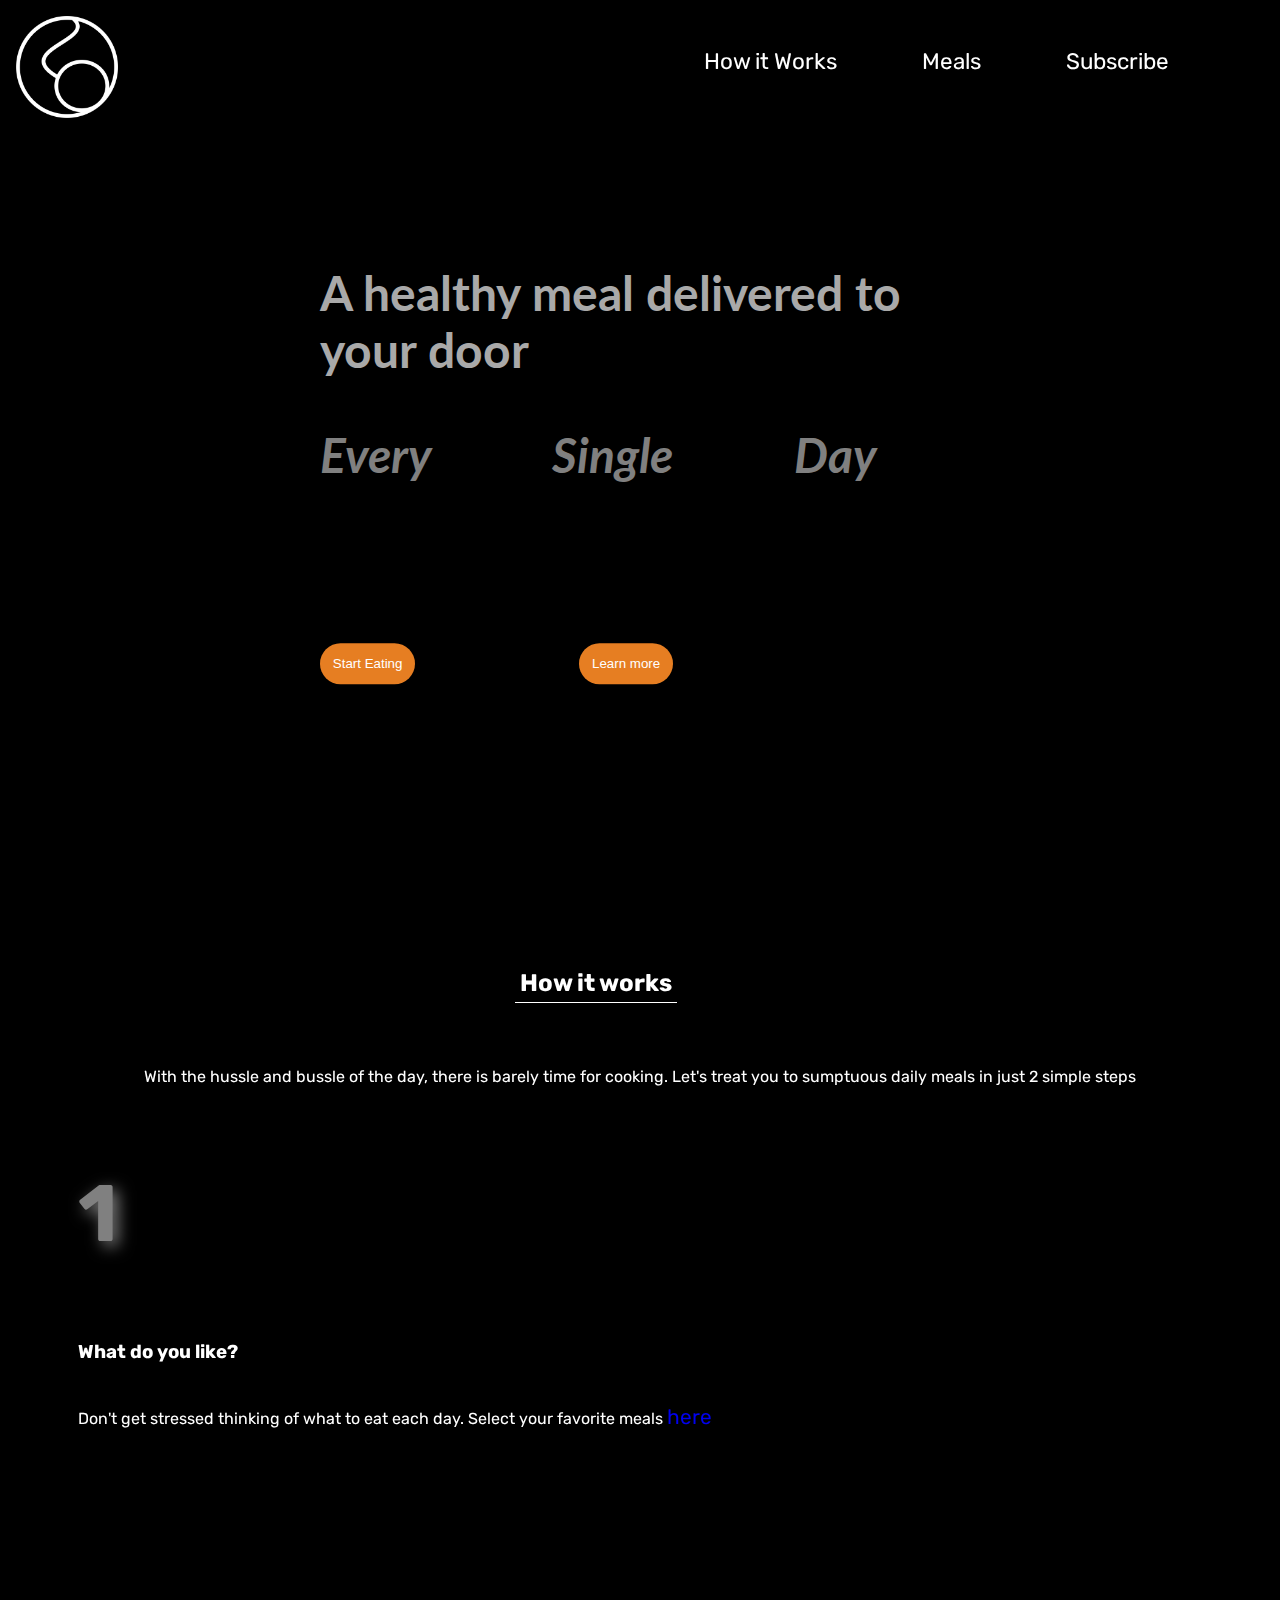
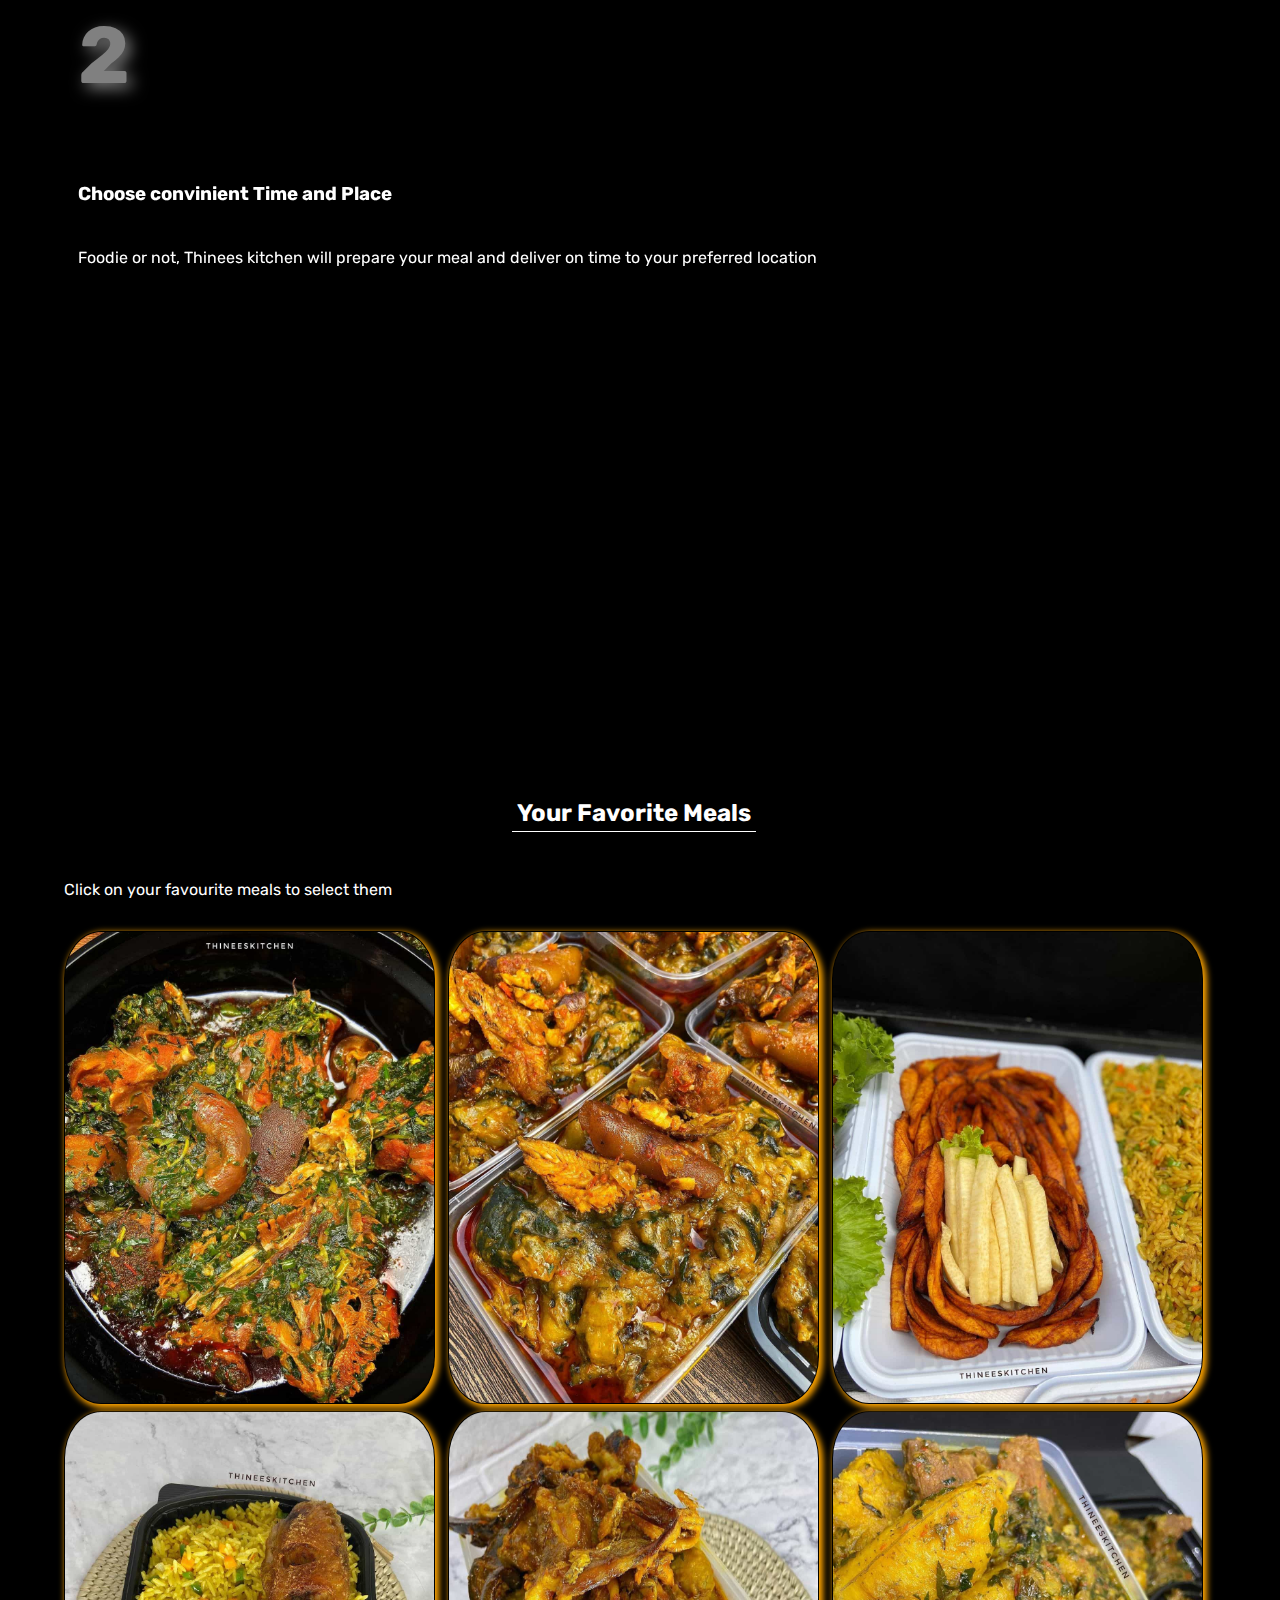
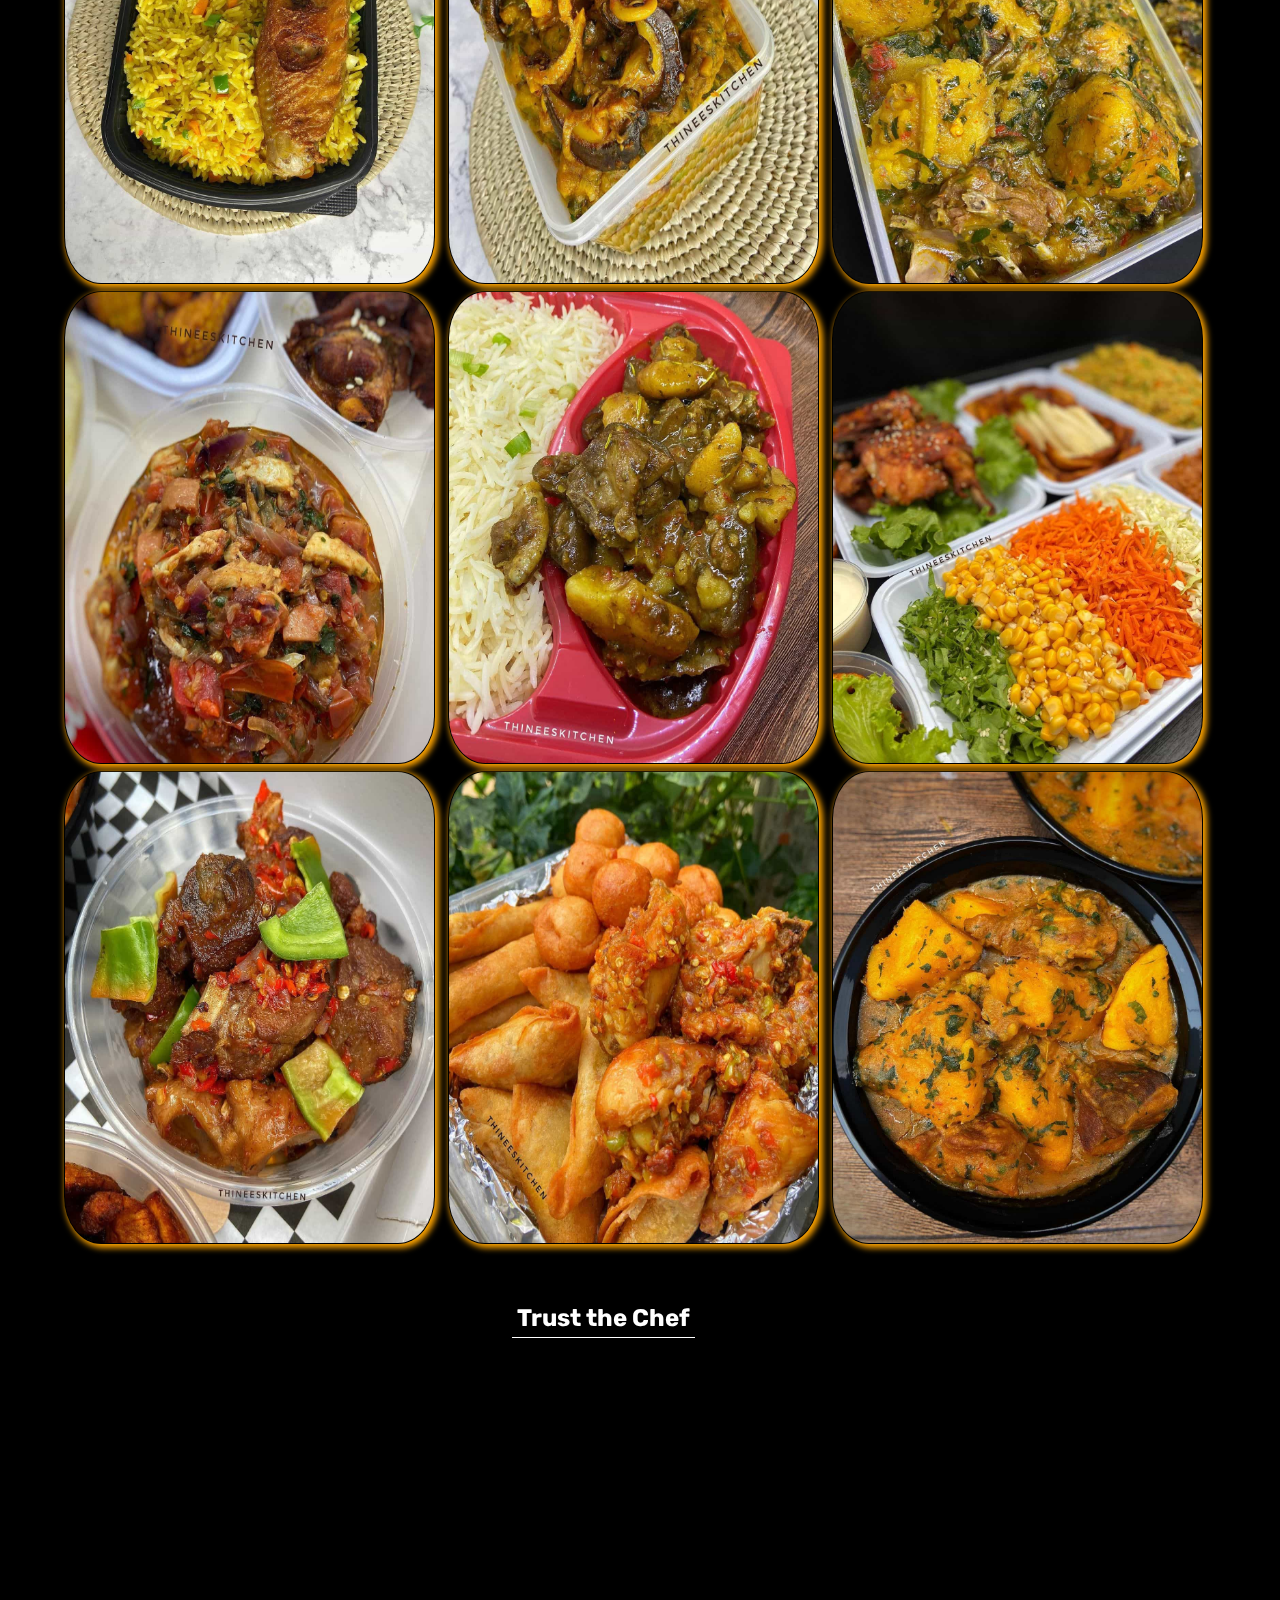
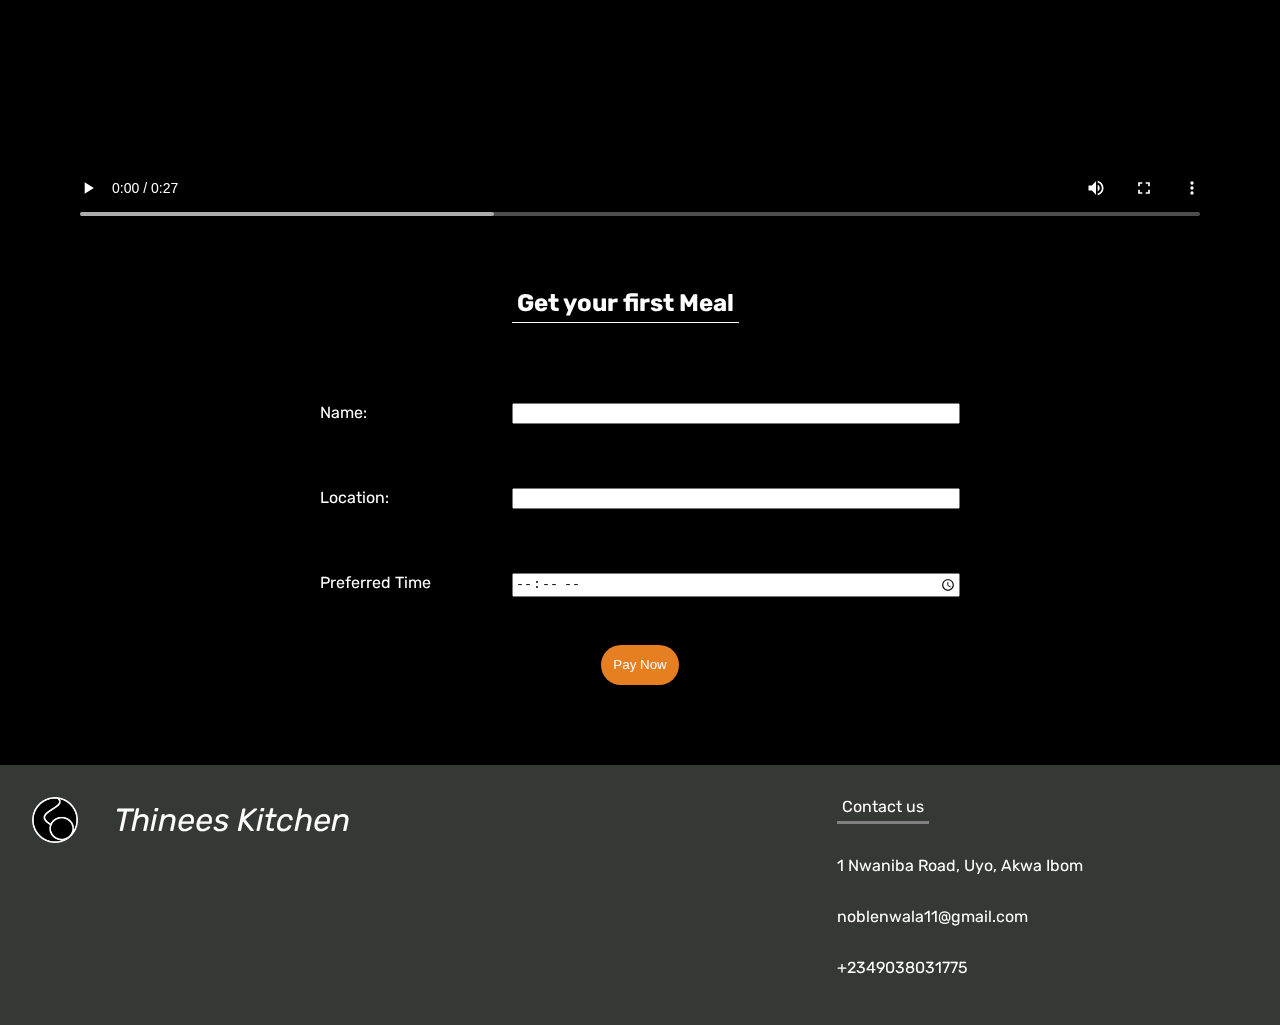
==== index.html @ b3b65060 "laptop version completed" ====
<!DOCTYPE html>
<html lang="en">
<head>
    <meta charset="UTF-8">
    <meta http-equiv="X-UA-Compatible" content="IE=edge">
    <meta name="viewport" content="width=device-width, initial-scale=1.0">
    <link rel="stylesheet" href="https://cdnjs.cloudflare.com/ajax/libs/normalize/8.0.1/normalize.min.css">
    <link rel="stylesheet" href="style.css">
    <link rel="preconnect" href="https://fonts.googleapis.com">
    <link rel="preconnect" href="https://fonts.gstatic.com" crossorigin>
    <link href="https://fonts.googleapis.com/css2?family=Lato:ital,wght@0,300;0,400;0,700;1,300;1,400&family=Rubik:ital,wght@0,300;0,400;0,500;1,300&display=swap" rel="stylesheet">
    <link rel="icon" href="./media/images/logo.png">
    <title>Thinees</title>
</head>
<body>
    <header>
        <div id="welcome-video-container">
            <video id="welcome-video" src="./media/videos/food-no audio-compressed4.mp4"  muted autoplay loop></video>
            <div id="overlay"></div>
        </div>

        <img id="header-logo" src="./media/images/logo.png" alt="The company logo">

        <nav>
            <a class="scroll" href="#how-it-works">How it Works </a>
            <a class="scroll" href="#meals">Meals </a>
            <a class="scroll" href="#order">Subscribe </a>
        </nav> 
        
        <div id="header-content">
            <p>A healthy meal delivered to your door</p>
            <p>Every &nbsp; &nbsp; &nbsp; &nbsp; &nbsp; Single &nbsp; &nbsp; &nbsp; &nbsp; &nbsp; Day</p>
            <div id="header-content-buttons">
                <a class="scroll" href="#meals"><button>Start Eating</button></a>
                <a class="scroll" href="#how-it-works"><button>Learn more</button></a>
            </div>
        </div>

    </header>

    <section id="how-it-works">
        <h2>How it works</h2>

        <p id="how-it-works_description">With the hussle and bussle of the day, there is barely time for cooking.
            Let's treat you to sumptuous daily meals in just 2 simple steps
        </p>

        <div class="steps-container">
            <div>
                <p class="steps">1</p>
                <h3>What do you like?</h3>
                <p>Don't get stressed thinking of what to eat each day.
                    Select your favorite meals <span><a class="scroll" href="#meals">here</a></span>
                </p>
            </div>
            <picture>
                <source media="(max-width: 480px)" srcset="./media/images/iphone.png">
                <source media="(max-width: 768px)" srcset="./media/images/tablet.png">
                <img src="./media/images/laptop 1.png" alt="subscription on a laptop or mobile phone">
            </picture>
        </div>
       
        <div class="steps-container">
            <div>
                <p class="steps">2</p>
                <h3>Choose convinient Time and Place</h3>
                <p>Foodie or not, Thinees kitchen will prepare your meal and deliver on time to your preferred location</p>
            </div>
            <picture>
                <source media="(max-width: 480px)" srcset="./media/images/iphone.png">
                <source media="(max-width: 768px)" srcset="./media/images/tablet.png">
                <img src="./media/images/laptop 2.png" alt="subscription on a laptop or mobile phone">
            </picture>
        </div>           
    </section>

    <section id="meals">
        <h2>Your Favorite Meals</h2>
        <p>Click on your favourite meals to select them</p>
        <div id="gallery">
            <div class="flip-box">
                <div class="meal-card">
                    <div class ="front-side">
                        <div>
                            <img src="./media/images/afang soup-min.jpg"  alt="afang soup">
                        </div>
                    </div>
                    <div class ="back-side">
                        <div class="back-side-complete">
                            <img src="./media/images/afang soup-min.jpg"  alt="afang soup">
                            <div class="back-side-details">
                                <p>Afang Soup</p>
                                <p>&#8358; 15000</p>
                                <button>Select</button>
                            </div> 
                        </div> 
                    </div>
                </div>
            </div>
            
            <div class="flip-box">
                <div class="meal-card">
                    <div class = "front-side">
                        <div>
                            <img src="./media/images/ekpang-min.jpg" alt="ekpang">
                        </div>  
                    </div>
                    <div class = "back-side">
                        <div class="back-side-complete">
                            <img src="./media/images/ekpang-min.jpg" alt="ekpang">
                            <div class="back-side-details">
                                <p>Ekpang kwukwo</p>
                                <p>&#8358; 15000</p>
                                <button>Select</button>
                            </div>
                        </div> 
                    </div>
                </div>
            </div>
            
            <div class="flip-box">
                <div class="meal-card">
                    <div class = "front-side">
                        <div>
                            <img src="./media/images/fried plantain-min.jpg" alt="fried plantain">
                        </div>
                    </div>
                    <div class = "back-side">
                        <div class="back-side-complete">
                            <img src="./media/images/fried plantain-min.jpg" alt="fried plantain">
                            <div class="back-side-details">
                                <p>Fried Plantain</p>
                                <p>&#8358; 8000</p>
                                <button>Select</button>
                            </div>
                        </div>      
                    </div>
                </div>
            </div>

            <div class="flip-box">
                <div class="meal-card">
                    <div class = "front-side">
                        <div>
                            <img src="./media/images/fried rice and chicken-min.jpg" alt="fried rice and chicken">
                        </div>
                    </div>
                    <div class = "back-side">
                        <div class="back-side-complete">
                            <img src="./media/images/fried rice and chicken-min.jpg" alt="fried rice and chicken">
                            <div class="back-side-details">
                                <p>Fried Rice</p>
                                <p>&#8358; 20000</p>
                                <button>Select</button>
                            </div>
                        </div>      
                    </div>
                </div>
            </div>

            <div class="flip-box">
                <div class="meal-card">
                    <div class = "front-side">
                        <div>
                            <img src="./media/images/king ekpang-min.jpg" alt="ekpang kwukwo">
                        </div>
                    </div>
                    <div class = "back-side">
                        <div class="back-side-complete">
                            <img src="./media/images/king ekpang-min.jpg" alt="ekpang kwukwo">
                            <div class="back-side-details">
                                <p>Ekpang</p>
                                <p>&#8358; 15000</p>
                                <button>Select</button>
                            </div>
                        </div>      
                    </div>
                </div>
            </div>
            
            <div class="flip-box">
                <div class="meal-card">
                    <div class = "front-side">
                        <div>
                            <img src="./media/images/plantain porridge-min.jpg" alt="plantain porridge">
                        </div>
                    </div>
                    <div class = "back-side">
                        <div class="back-side-complete">
                            <img src="./media/images/plantain porridge-min.jpg" alt="plantain porridge">
                            <div class="back-side-details">
                                <p>Plantain Porridge</p>
                                <p>&#8358; 5000</p>
                                <button>Select</button>
                            </div>
                        </div>      
                    </div>
                </div>
            </div>

            <div class="flip-box">
                <div class="meal-card">
                    <div class = "front-side">
                        <div>
                            <img src="./media/images/protein soup-min.jpg" alt="protein soup">
                        </div>
                    </div>
                    <div class = "back-side">
                        <div class="back-side-complete">
                            <img src="./media/images/protein soup-min.jpg" alt="protein soup">
                            <div class="back-side-details">
                                <p>Protein Soup</p>
                                <p>&#8358; 25000</p>
                                <button>Select</button>
                            </div>
                        </div>      
                    </div>
                </div>
            </div>

            <div class="flip-box">
                <div class="meal-card">
                    <div class = "front-side">
                        <div>
                            <img src="./media/images/rice and meat sauce-min.jpg" alt="rice">
                        </div>
                    </div>
                    <div class = "back-side">
                        <div class="back-side-complete">
                            <img src="./media/images/rice and meat sauce-min.jpg" alt="rice">
                            <div class="back-side-details">
                                <p>Rice and Meat Sauce</p>
                                <p>&#8358; 20000</p>
                                <button>Select</button>
                            </div>
                        </div>      
                    </div>
                </div>
            </div>

            <div class="flip-box">
                <div class="meal-card">
                    <div class = "front-side">
                        <div>
                            <img src="./media/images/salad-min.jpg" alt="salad">
                        </div>
                    </div>
                    <div class = "back-side">
                        <div class="back-side-complete">
                            <img src="./media/images/salad-min.jpg" alt="salad">
                            <div class="back-side-details">
                                <p>Salad</p>
                                <p>&#8358; 5000</p>
                                <button>Select</button>
                            </div>
                        </div>      
                    </div>
                </div>
            </div>

            <div class="flip-box">
                <div class="meal-card">
                    <div class = "front-side">
                        <div>
                            <img src="./media/images/sauced meat-min.jpg" alt="sauced meat">
                        </div>
                    </div>
                    <div class = "back-side">
                        <div class="back-side-complete">
                            <img src="./media/images/sauced meat-min.jpg" alt="sauced meat">
                            <div class="back-side-details">
                                <p>Sauced Meat</p>
                                <p>&#8358; 15000</p>
                                <button>Select</button>
                            </div>
                        </div>      
                    </div>
                </div>
            </div>

            <div class="flip-box">
                <div class="meal-card">
                    <div class = "front-side">
                        <div>
                            <img src="./media/images/small chops-min.jpg" alt="small chops">
                        </div>
                    </div>
                    <div class = "back-side">
                        <div class="back-side-complete">
                            <img src="./media/images/small chops-min.jpg" alt="small chops">
                            <div class="back-side-details">
                                <p>Small chops</p>
                                <p>&#8358; 5000</p>
                                <button>Select</button>
                            </div>
                        </div>      
                    </div>
                </div>
            </div>

            <div class="flip-box">
                <div class="meal-card">
                    <div class = "front-side">
                        <div>
                            <img src="./media/images/yam poridge-min.jpg" alt="yam porridge">
                        </div>
                    </div>
                    <div class = "back-side">
                        <div class="back-side-complete">
                            <img src="./media/images/yam poridge-min.jpg" alt="yam porridge">
                            <div class="back-side-details">
                                <p>Yam Porridge</p>
                                <p>&#8358; 12000</p>
                                <button>Select</button>
                            </div>
                        </div>      
                    </div>
                </div>
            </div>
        </div>
    </section>

    <section id="trust-the-chef">
        <h2>Trust the Chef</h2>
        <video height="450"  controls  src="./media/videos/her video- cut- compressed2.mp4"></video>
    </section>

    <section id="order">
        <h2>Get your first Meal</h2>
        <form action="">
            <div class="form-element">
                <label for="name">Name:</label>
                <input type="text" name="name" required>
            </div>
            <div class="form-element">
                <label for="location">Location:</label>
                <input type="text" name="location" required>
            </div>
            <div class="form-element">
                <label for="time">Preferred Time</label>
                <input type="time">
            </div>
            <button>Pay <span></span> Now</button>
        </form>
    </section>

    <footer>
        <div id="footer-logo">
            <div>
                <img src="./media/images/logo.png" alt="company logo">
                <span>Thinees Kitchen</span>
            </div>
            <a href="https://www.facebook.com/noble.emeka" target="_blank"><ion-icon name="logo-facebook"></ion-icon></a>
            <a href="https://wa.me/qr/MROCUOUSALCZF1" target="_blank"><ion-icon name="logo-whatsapp" target="_blank"></ion-icon></a>
            <a href="https://www.instagram.com/noble.emy" target="_blank"><ion-icon name="logo-instagram"></ion-icon></a>
            <a href="https://www.twitter.com/noble_emy" target="_blank"><ion-icon name="logo-twitter"></ion-icon></a>
            <p></p>
        </div>
        
        <div id="footer-contact">
            <p>Contact us</p>
            <p>1 Nwaniba Road, Uyo, Akwa Ibom</p>
            <p>noblenwala11@gmail.com</p>
            <p>+2349038031775</p>
        </div>
    </footer>

    <script type="module" src="https://unpkg.com/ionicons@5.5.2/dist/ionicons/ionicons.esm.js"></script>
    <script nomodule src="https://unpkg.com/ionicons@5.5.2/dist/ionicons/ionicons.js"></script>
    <script src="script.js"></script>
</body>
</html>
---- style.css ----
/*--------------------------------------------------------
GENERAL
----------------------------------------------------------*/

:root {
    --orange:#e67e22;
    --gray:#353935;
    --latoFont:'Lato', sans-serif;
    --rubikFont: 'Rubik', sans-serif;
}; 

* {
    box-sizing: border-box;
}

body {
    padding: 0;
    margin: 0;
    font-family: var(--rubikFont);
    color: white;
    overflow-x: hidden;
    background-color: black;
}

button {
    background-color: var(--orange);
    padding: 2%;
    color: white;
    border:transparent;
    border-radius: 1.5rem;
    -webkit-border-radius: 1.5rem;
    -moz-border-radius: 1.5rem;
    -ms-border-radius: 1.5rem;
    -o-border-radius: 1.5rem;
    transition: background-color 0.5s, color 0.5s, font-size 0.5s, padding 0.5s;
    -webkit-transition: background-color 0.5s, color 0.5s, font-size 0.5s, padding 0.5s;
    -moz-transition: background-color 0.5s, color 0.5s, font-size 0.5s, padding 0.5s;
    -ms-transition: background-color 0.5s, color 0.5s, font-size 0.5s, padding 0.5s;
    -o-transition: background-color 0.5s, color 0.5s, font-size 0.5s, padding 0.5s;
}

 button:hover {
    background-color: black;
    color: var(--orange);
    font-size: 1.2rem;
    padding: 2.5%;
} 

h2 {
    display: inline-block;
    text-align: center;
    margin: 3rem 40%;
    padding: 0.3rem 0.3rem;
    border-bottom: solid 0.1rem white;
}

h3 {
    padding-bottom: 1.5rem;
}


/*--------------------------------------------------------------------------
HEADER
----------------------------------------------------------------------------*/
header {
    position: relative;
    height: 100vh;
    width: 100vw;
}

#welcome-video-container {
    position: relative;
    width: 100%;
    height: 100%;
    overflow: hidden; 
}

#welcome-video {
    position: relative;
    object-fit: cover;
    width: 100%;
    height: 100%;
}

#overlay {
    position: absolute;
    top: 0;
    left: 0;
    width: 100%;
    height: 100%;
    background-color: rgba(0, 0, 0, 0.7);
}

#header-logo {
    position: absolute;
    top: 0;
    left: 0;
    width: 8%;
    margin: 1rem;
}

nav {
    position: fixed;
    top: 3rem;
    left: 55%;
    font-size: 1.4rem;
    z-index: 1;
    transition: 0.5s;
    -webkit-transition: 0.5s;
    -moz-transition: 0.5s;
    -ms-transition: 0.5s;
    -o-transition: 0.5s;
}

nav a {
    color: white;
    text-decoration: none;
    margin-right: 5rem;
    padding: 1rem 0;
    border-bottom: solid 1px transparent ;
    transition: color 0.5s, border-bottom 0.5s;
    -webkit-transition: color 0.5s, border-bottom 0.5s;
    -moz-transition: color 0.5s, border-bottom 0.5s;
    -ms-transition: color 0.5s, border-bottom 0.5s;
    -o-transition: color 0.5s, border-bottom 0.5s;
}

nav a:hover,
nav a:active {
    border-bottom: solid 0.1rem var(--orange);
    color: var(--orange);
}

nav#scrolled {
    top: 0;
    left: 0;
    padding: 0.5rem 0 0.5rem 55%;
    width: 100vw;
    background-color: gray ;
    opacity: 0.5;
}

nav#scrolled a {
    z-index: 10;
    padding: 0.5rem 0;
}

#header-content {
    position: absolute;
    top: 50%;
    left: 50%;
    transform: translate(-50%,-50%);
    -webkit-transform: translate(-50%,-50%);
    -moz-transform: translate(-50%,-50%);
    -ms-transform: translate(-50%,-50%);
    -o-transform: translate(-50%,-50%);
}

#header-content p{
    font-family: var(--latoFont);
    font-weight: 700;
    font-size: 3rem;
    color: #A9A9A9;
}

#header-content p:nth-child(2){
    font-style: italic;
    color: gray;
}

#header-content-buttons {
    margin-top: 10rem;
}

#header-content-buttons button:first-of-type {
    margin-right: 10rem;
}

/*--------------------------------------------------------------------------
HOW IT WORKS
----------------------------------------------------------------------------*/
#how-it-works{
    padding: 1rem;
    color: white;
}

#how-it-works_description {
    padding: 0 5rem;
    text-align: center;
}

.steps-container {
    max-width: 90%;
    padding: 0 5%;
}

.steps {
    font-size: 5rem;
    font-weight: 700;
    color: gray;
    text-shadow: 0.3rem 0.3rem 1rem gray;
}

picture {
    display: block;
    width: 40%;
    margin: 5rem auto;
}

picture > img {
    width: 100%;
    visibility: hidden;
    transform: translate(200%,-200%);
    -webkit-transform: translate(200%,-200%);
    -moz-transform: translate(200%,-200%);
    -ms-transform: translate(200%,-200%);
    -o-transform: translate(200%,-200%);
    transition: transform 1s, visibility 1s;
    -webkit-transition: transform 1s, visibility 1s;
    -moz-transition: transform 1s, visibility 1s;
    -ms-transition: transform 1s, visibility 1s;
    -o-transition: transform 1s, visibility 1s;
}

picture > img.appear {
    visibility: visible;
    transform: translate(0,0);
    -webkit-transform: translate(0,0);
    -moz-transform: translate(0,0);
    -ms-transform: translate(0,0);
    -o-transform: translate(0,0);
}

#meals {
    background-color: black;
}

@keyframes blinking {
    0% {color:white;}
    25% {color: red;}
    50% {color: green;}
    75% {color: orange;}
    100% {color: blue;}
}

span a {
    font-size: 1.3rem;
    text-decoration: none;
    animation-name: blinking;
    animation-duration: 3s;
    animation-iteration-count: infinite;
}

/*--------------------------------------------------------------------------
MEALS
----------------------------------------------------------------------------*/
#meals {
    position: relative;
}

#meals > p{
    margin:0 0 2rem 4rem;
}

#gallery {
    display: grid;
    grid-template-columns: auto auto auto;
    width: 90%;
    margin: 0 auto;
}

#gallery img {
    width: 96%;
    height: 98%;
    border: 1px solid transparent;
    border-radius: 10%;
    box-shadow: 0.15rem 0.15rem 0.4rem 0.08rem orange;
}

.flip-box {
    width: 100%;
    height: 30rem;
    perspective: 1000px;
}

.meal-card {
    position: relative;
    width: 100%;
    height: 100%;
    transition: transform 1s;
    transform-style: preserve-3d;
    -webkit-transition: transform 1s;
    -moz-transition: transform 1s;
    -ms-transition: transform 1s;
    -o-transition: transform 1s;
}

.flipped {
    transform: rotateY(180deg);
    -webkit-transform: rotateY(180deg);
    -moz-transform: rotateY(180deg);
    -ms-transform: rotateY(180deg);
    -o-transform: rotateY(180deg);
}

.front-side, .back-side {
    position: absolute;
    width: 100%;
    height: 100%;
    -webkit-backface-visibility: hidden;
    backface-visibility: hidden;
}

.front-side > div {
    height: 100%;
    width: 100%;
}

.back-side {
    transform: rotateY(180deg);
    -webkit-transform: rotateY(180deg);
    -moz-transform: rotateY(180deg);
    -ms-transform: rotateY(180deg);
    -o-transform: rotateY(180deg);
}

.back-side-complete {
    position: relative;
    height: 100%;
    width: 100%;
}

.back-side-complete > img {
    opacity: 0.2;
}

.back-side-details {
    position: absolute;
    top: 0;
    left: 0;
    height: 100%;
    width: 100%;
    text-align: center;
    font-family: 'Segoe UI', Tahoma, Geneva, Verdana, sans-serif ;
    font-size: 2rem;
}

.back-side-details > p {
    padding-bottom: 6rem;    
}

.back-side-details > button {
    padding: 0.6rem 3rem;
}

/*--------------------------------------------------------------------------
Trust the Chef
----------------------------------------------------------------------------*/
/* #trust-the-chef {
    height: 40rem;
} */

#trust-the-chef > video {
    display: block;
    margin: 0 auto;
    width: 90%;
    /* height: 50%; */
}


/*--------------------------------------------------------------------------
Order
----------------------------------------------------------------------------*/
#order > form {
    display: block;
    margin: 0 auto;
    width: 50%;
}

.form-element {
    display: grid;
    grid-template-columns: 30% auto;
    padding: 2rem 0;
}

#order button {
    display: block;
    margin: 1rem auto;
    margin-bottom: 5rem;
}



/*--------------------------------------------------------------------------
Footer
----------------------------------------------------------------------------*/
footer {
    background-color: var(--gray);
    display: grid;
    grid-template-columns: 50% 50%;
}

#footer-logo{
    display: grid;
    grid-template-columns: auto auto auto auto auto;
    padding: 2rem 2rem;
} 

#footer-logo div{
    grid-column: 1/6;
    margin-bottom: 3rem;
}

#footer-logo div > img {
    width:8%;
    vertical-align: middle;
}

#footer-logo span {
    font-size: 2rem;
    font-style: italic;
    padding-left:2rem;
    vertical-align: middle;
}

ion-icon {
    color: grey;
    font-size: 1.2rem;
    transition: color 0.5s;
    -webkit-transition: color 0.5s;
    -moz-transition: color 0.5s;
    -ms-transition: color 0.5s;
    -o-transition: color 0.5s;
}

ion-icon[name="logo-facebook"]:hover {
    color: #3b5998;
}

ion-icon[name="logo-whatsapp"]:hover {
    color: #075e54;
}

ion-icon[name="logo-instagram"]:hover {
    color: #d62976;
}

ion-icon[name="logo-twitter"]:hover {
    color: #00acee;
}

#footer-contact{
    margin: 1rem auto;
}

#footer-contact > * {
    padding-bottom: 1rem;
}

#footer-contact > *:first-child {
    display: inline-block;
    border-bottom: 0.2rem solid grey;
    padding: 0 0.3rem 0.3rem;
}
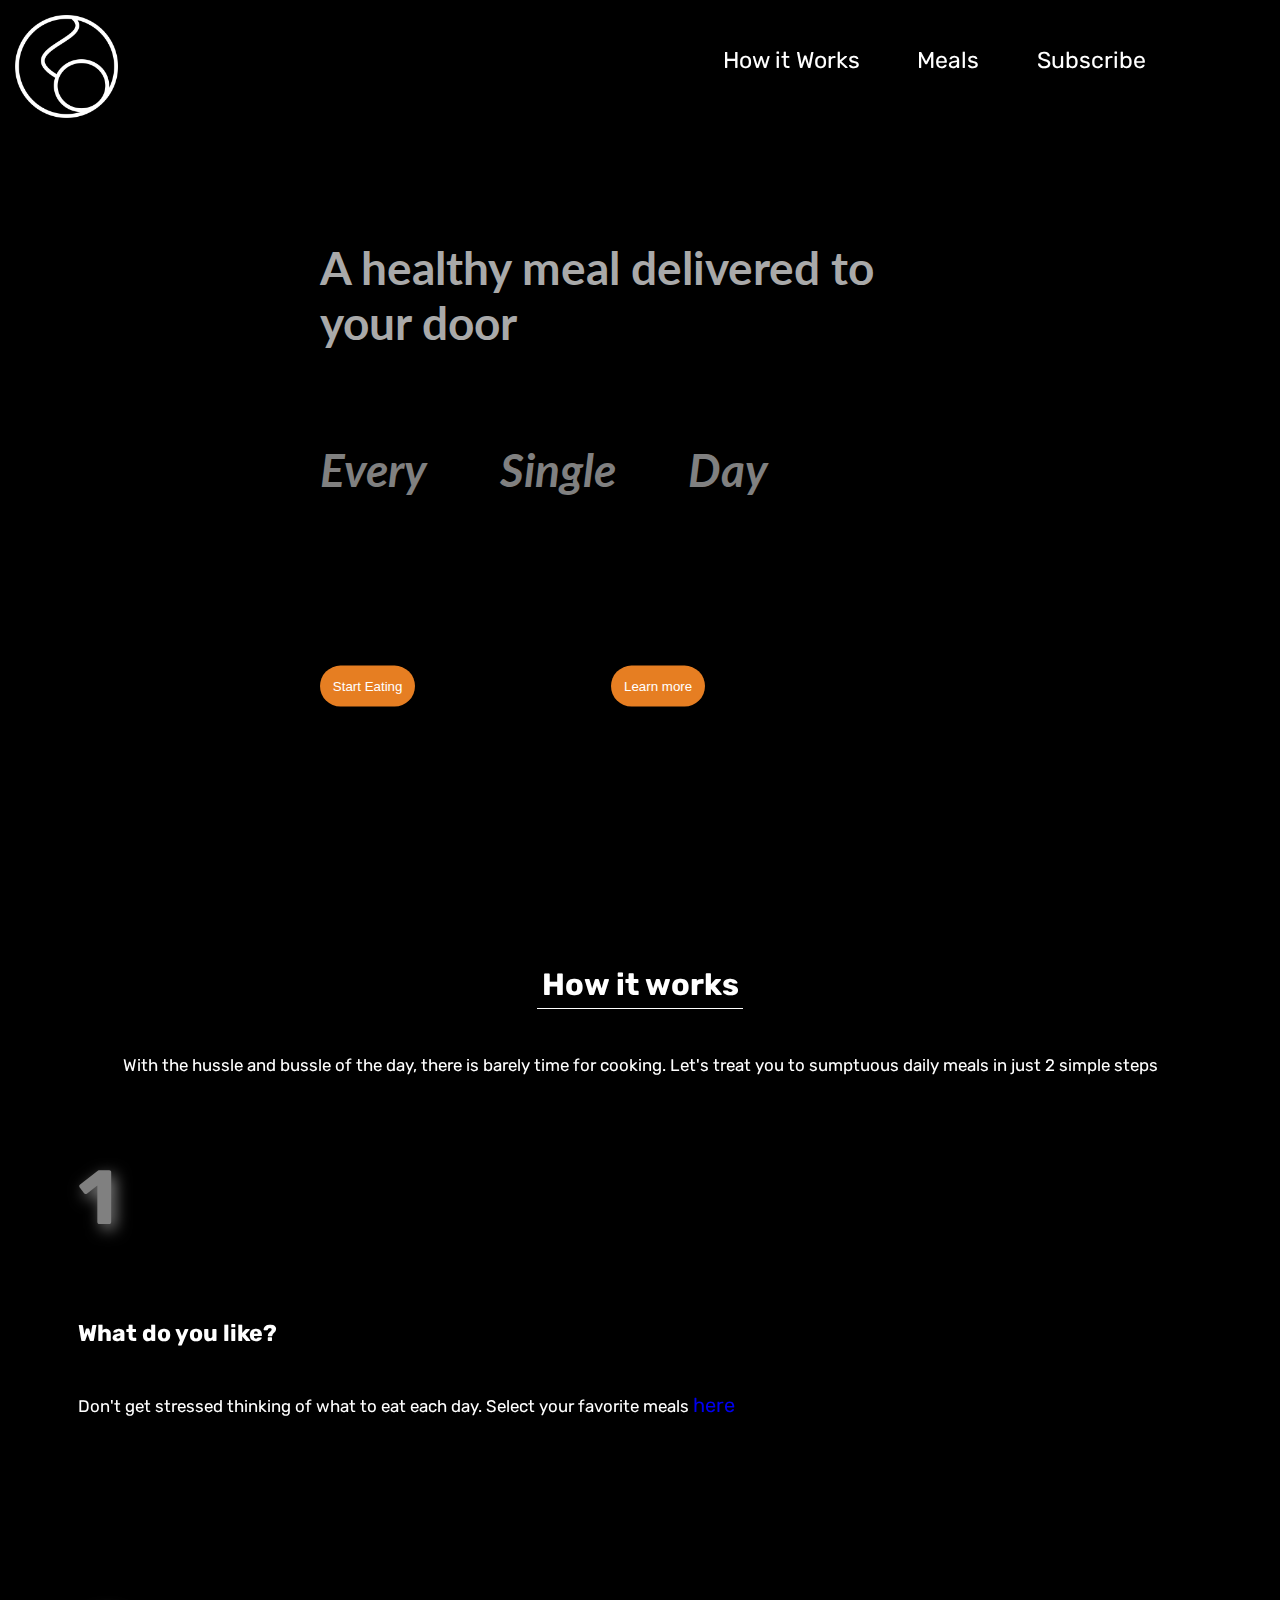
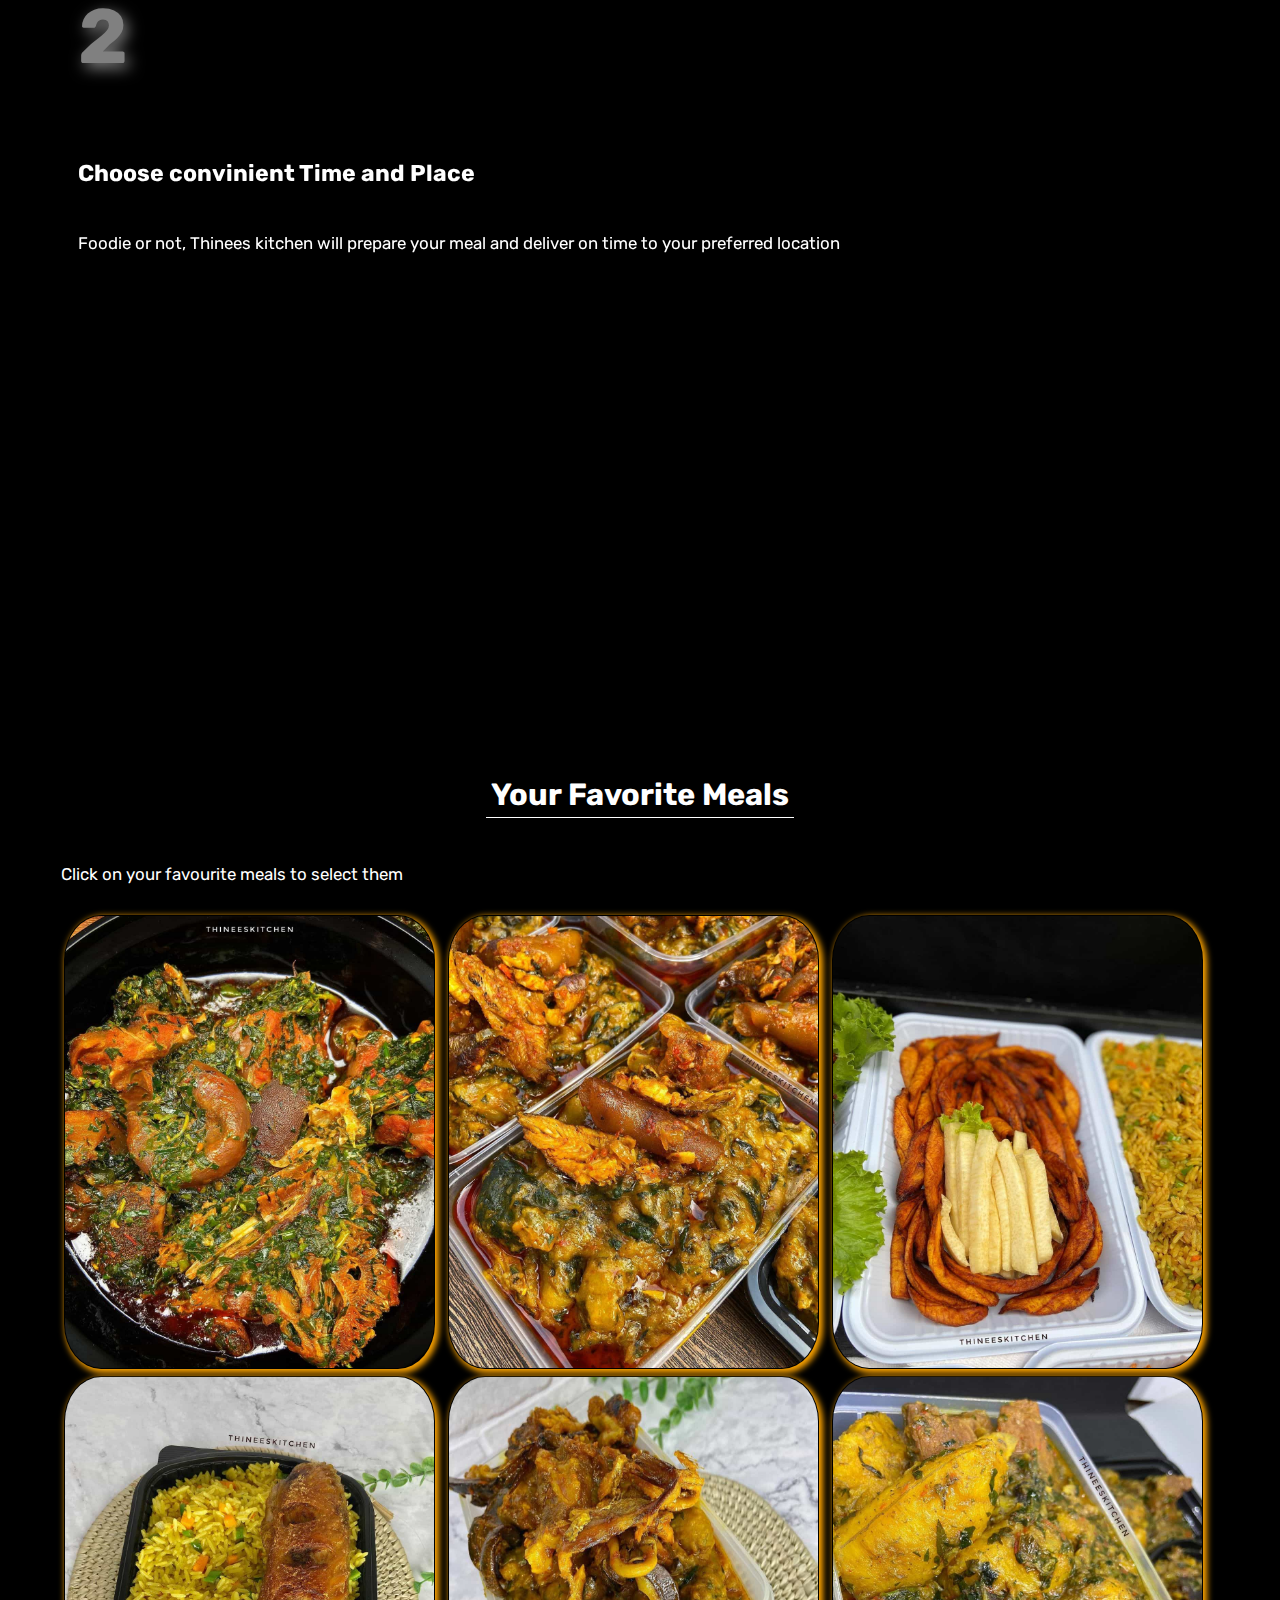
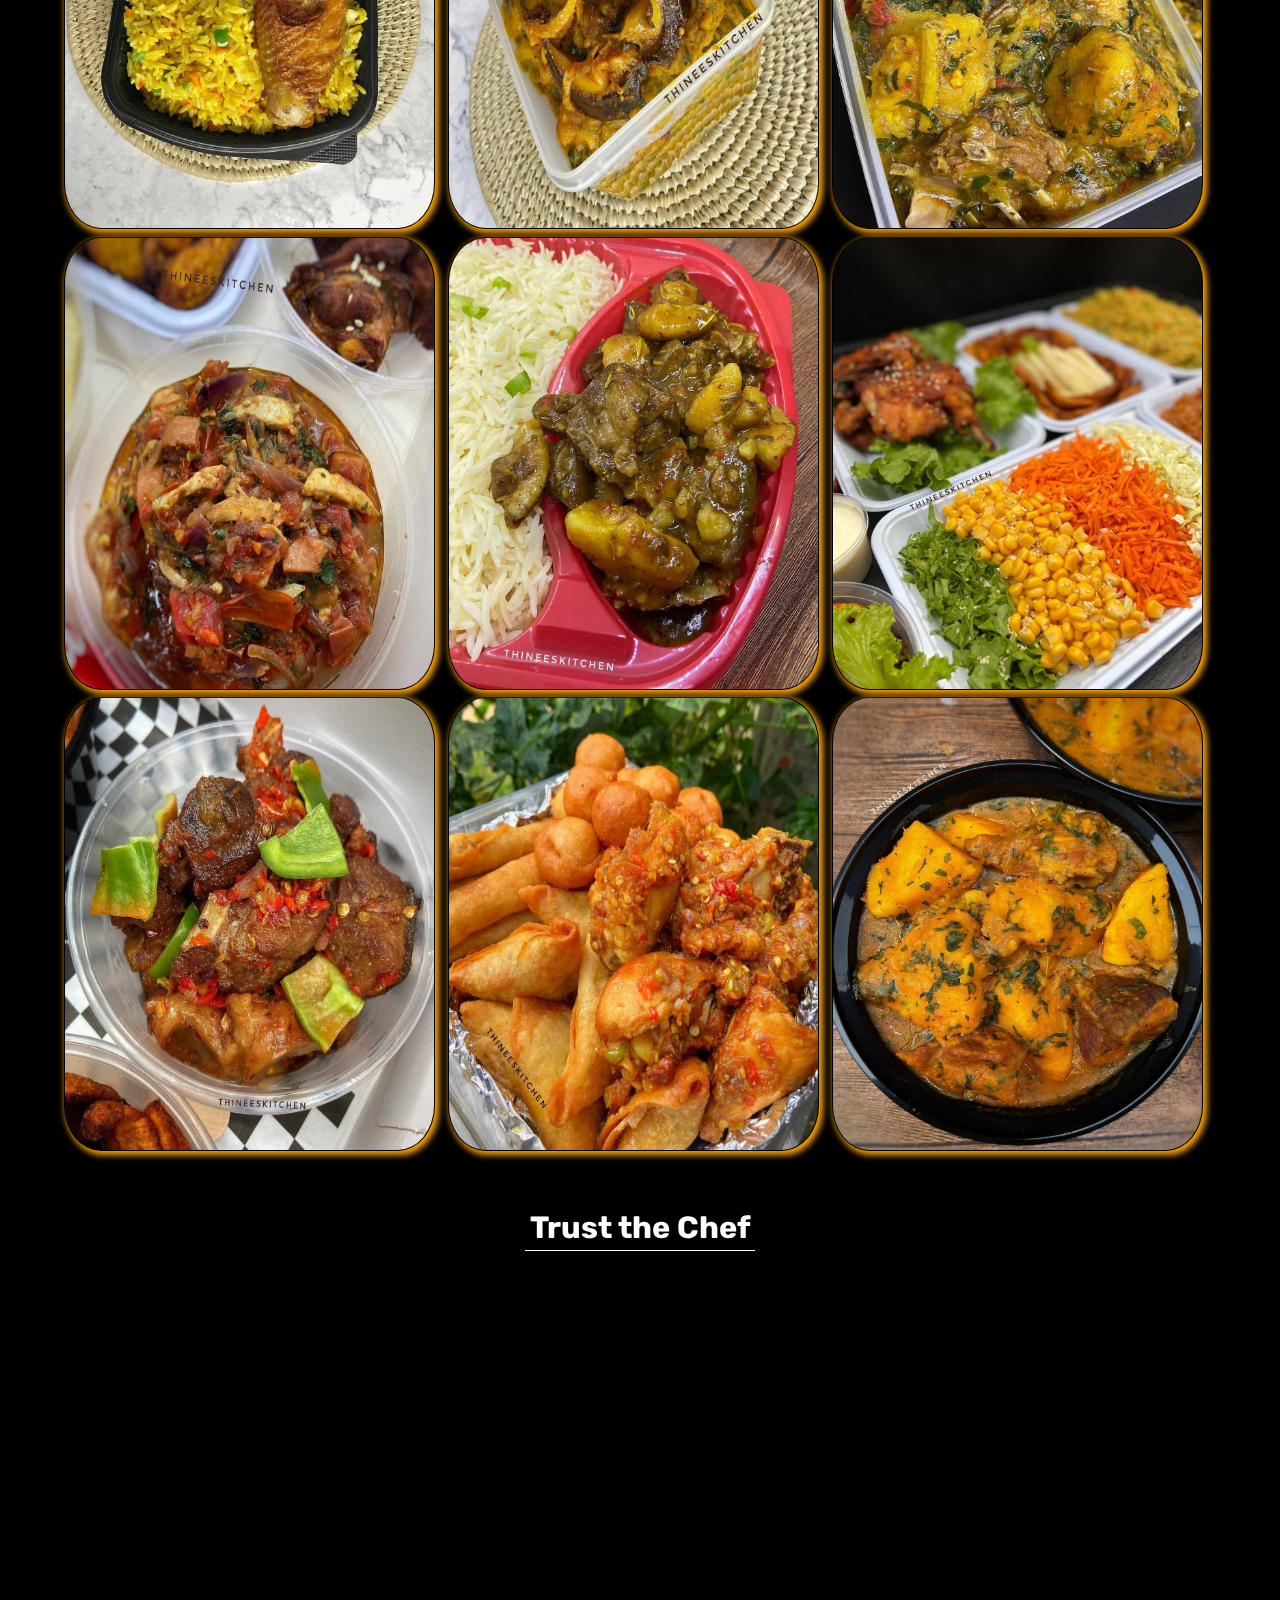
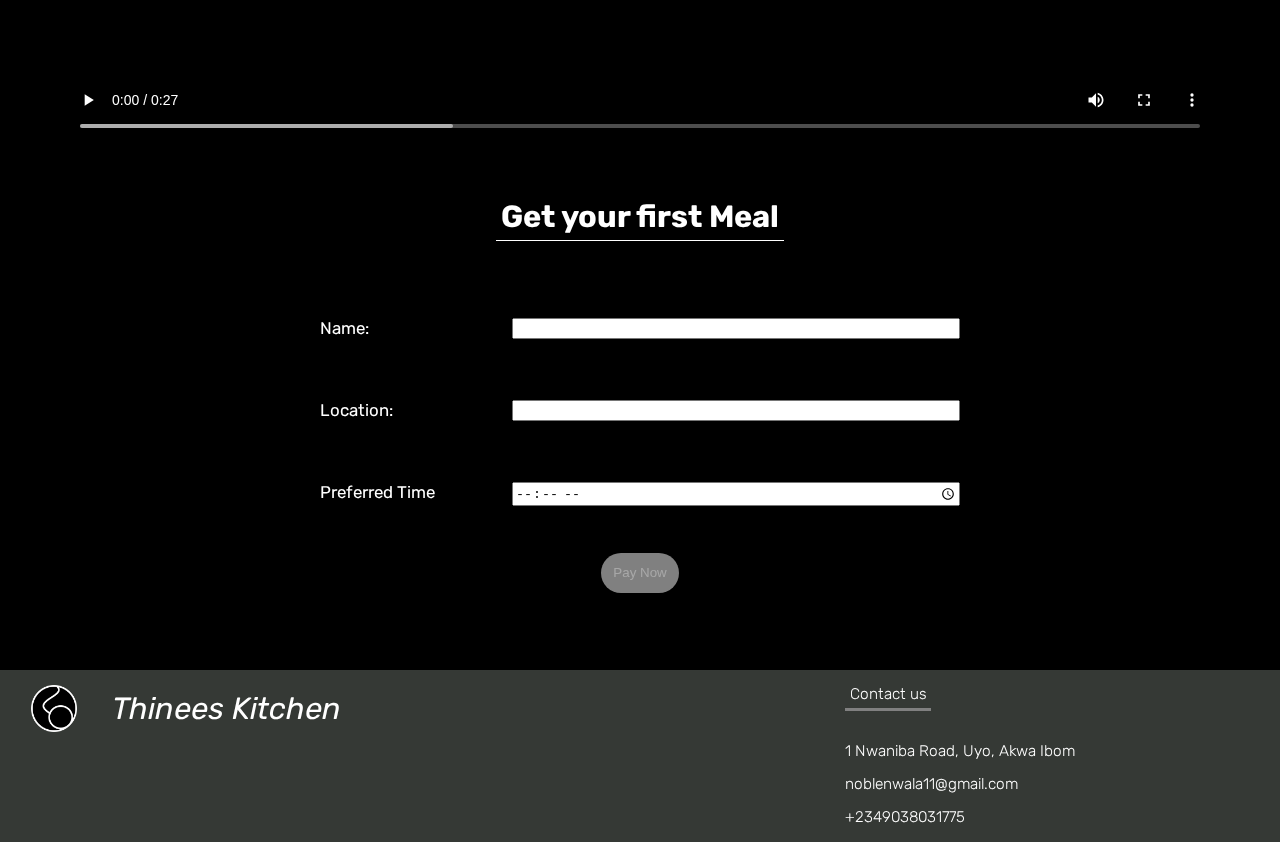
==== commit 6ad0cbd7: "Mobile view added" ====
--- a/index.html
+++ b/index.html
@@ -21,6 +21,9 @@
 
         <img id="header-logo" src="./media/images/logo.png" alt="The company logo">
 
+        <div class="nav-icon"><ion-icon name="menu-outline"></ion-icon></div>
+        <div class="nav-icon"><ion-icon name="close-outline"></ion-icon></div>
+
         <nav>
             <a class="scroll" href="#how-it-works">How it Works </a>
             <a class="scroll" href="#meals">Meals </a>
@@ -29,7 +32,11 @@
         
         <div id="header-content">
             <p>A healthy meal delivered to your door</p>
-            <p>Every &nbsp; &nbsp; &nbsp; &nbsp; &nbsp; Single &nbsp; &nbsp; &nbsp; &nbsp; &nbsp; Day</p>
+            <div id="emphasis">
+                <p>Every</p>
+                <p>Single</p>
+                <p>Day</p>
+            </div>
             <div id="header-content-buttons">
                 <a class="scroll" href="#meals"><button>Start Eating</button></a>
                 <a class="scroll" href="#how-it-works"><button>Learn more</button></a>
@@ -138,6 +145,8 @@
                 </div>
             </div>
 
+            <div id="show" class="show-meals">Show more Meals <span>&#8595;</span></div>
+
             <div class="flip-box">
                 <div class="meal-card">
                     <div class = "front-side">
@@ -317,12 +326,13 @@
                     </div>
                 </div>
             </div>
+            <div id="hide" class="show-meals">Hide meals</div>
         </div>
     </section>
 
     <section id="trust-the-chef">
         <h2>Trust the Chef</h2>
-        <video height="450"  controls  src="./media/videos/her video- cut- compressed2.mp4"></video>
+        <video height="450"  controls controlsList="nodownload" src="./media/videos/her video- cut- compressed2.mp4"></video>
     </section>
 
     <section id="order">
@@ -340,7 +350,7 @@
                 <label for="time">Preferred Time</label>
                 <input type="time">
             </div>
-            <button>Pay <span></span> Now</button>
+            <button disabled>Pay <span></span> Now</button>
         </form>
     </section>
 
--- a/style.css
+++ b/style.css
@@ -7,6 +7,7 @@
     --gray:#353935;
     --latoFont:'Lato', sans-serif;
     --rubikFont: 'Rubik', sans-serif;
+    font-size: 1.2vw;
 }; 
 
 * {
@@ -20,6 +21,7 @@
     color: white;
     overflow-x: hidden;
     background-color: black;
+    font-size: 1.1rem;
 }
 
 button {
@@ -39,23 +41,36 @@
     -o-transition: background-color 0.5s, color 0.5s, font-size 0.5s, padding 0.5s;
 }
 
- button:hover {
+button:hover {
     background-color: black;
     color: var(--orange);
     font-size: 1.2rem;
     padding: 2.5%;
 } 
 
+button:disabled {
+    background-color: grey;
+    color: rgba(255, 255, 255, 0.308);
+}
+
+button:disabled:hover {
+    color: rgba(255, 255, 255, 0.308);
+    font-size: 1.1rem;
+    padding: 2%;
+}
+
 h2 {
-    display: inline-block;
-    text-align: center;
-    margin: 3rem 40%;
+    display: block;
+    width: fit-content;
+    margin: 3rem auto;
     padding: 0.3rem 0.3rem;
     border-bottom: solid 0.1rem white;
+    font-size: 2rem;
 }
 
 h3 {
     padding-bottom: 1.5rem;
+    font-size: 1.5rem;
 }
 
 
@@ -99,12 +114,18 @@
     margin: 1rem;
 }
 
+.nav-icon {
+    display: none;
+}
+
 nav {
     position: fixed;
     top: 3rem;
-    left: 55%;
-    font-size: 1.4rem;
+    right: 5%;
+    font-size: 1.8vw;
     z-index: 1;
+    width: 40vw;
+    text-align: center;
     transition: 0.5s;
     -webkit-transition: 0.5s;
     -moz-transition: 0.5s;
@@ -115,7 +136,7 @@
 nav a {
     color: white;
     text-decoration: none;
-    margin-right: 5rem;
+    margin-right: 10%;
     padding: 1rem 0;
     border-bottom: solid 1px transparent ;
     transition: color 0.5s, border-bottom 0.5s;
@@ -134,15 +155,19 @@
 nav#scrolled {
     top: 0;
     left: 0;
-    padding: 0.5rem 0 0.5rem 55%;
+    text-align: right;
+    padding: 0.6rem 0 0.6rem 0;
     width: 100vw;
+    font-size: 1.5vw;
     background-color: gray ;
     opacity: 0.5;
+    z-index: 2;
 }
 
 nav#scrolled a {
     z-index: 10;
     padding: 0.5rem 0;
+    margin-right: 5vw;
 }
 
 #header-content {
@@ -163,17 +188,23 @@
     color: #A9A9A9;
 }
 
-#header-content p:nth-child(2){
+#header-content > div > p{
     font-style: italic;
     color: gray;
 }
 
+#emphasis {
+    display: flex;
+    width: 70%;
+    justify-content: space-between;
+}
+
 #header-content-buttons {
-    margin-top: 10rem;
-}
-
-#header-content-buttons button:first-of-type {
-    margin-right: 10rem;
+    margin-top: 8rem;
+}
+
+#header-content-buttons > a:first-child{
+    margin-right: 30%;
 }
 
 /*--------------------------------------------------------------------------
@@ -353,6 +384,10 @@
     padding: 0.6rem 3rem;
 }
 
+.show-meals {
+    display: none;
+}
+
 /*--------------------------------------------------------------------------
 Trust the Chef
 ----------------------------------------------------------------------------*/
@@ -403,12 +438,12 @@
 #footer-logo{
     display: grid;
     grid-template-columns: auto auto auto auto auto;
-    padding: 2rem 2rem;
+    padding: 1rem 2rem;
 } 
 
 #footer-logo div{
     grid-column: 1/6;
-    margin-bottom: 3rem;
+    margin-bottom: 4rem;
 }
 
 #footer-logo div > img {
@@ -450,15 +485,320 @@
 }
 
 #footer-contact{
-    margin: 1rem auto;
-}
-
-#footer-contact > * {
-    padding-bottom: 1rem;
-}
+    margin: 0 auto;
+    font-weight: 100;
+    font-size: 1rem;
+}
+
 
 #footer-contact > *:first-child {
     display: inline-block;
     border-bottom: 0.2rem solid grey;
     padding: 0 0.3rem 0.3rem;
+}
+
+
+/*--------------------------------------------------------------------------
+----------------------------------------------------------------------------
+--------------------------------------------------------------------------
+
+TABLET
+
+----------------------------------------------------------------------------
+--------------------------------------------------------------------------
+----------------------------------------------------------------------------*/
+
+@media only screen and (max-width: 600px){
+   :root {
+    font-size: 1.5vw;
+   }    
+} 
+
+
+
+
+
+
+
+
+
+/*--------------------------------------------------------------------------
+----------------------------------------------------------------------------
+--------------------------------------------------------------------------
+
+MOBILE
+
+----------------------------------------------------------------------------
+--------------------------------------------------------------------------
+----------------------------------------------------------------------------*/
+
+@media only screen and (max-width: 480px){
+    :root {
+        font-size: 3vw;
+    }
+
+    h2 {
+        font-size: 1.5rem;
+        margin: 2rem auto;
+    }
+
+    h3 {
+        font-size: 1.2rem;
+    }
+
+    p {
+        font-size: 1rem;
+    }
+
+    /*--------------------------------------------------------------------------
+    Header
+    ----------------------------------------------------------------------------*/
+    #header-logo{
+        width: 15%;
+    }
+
+    .nav-icon {
+        display: block;
+        position: fixed;
+        top: 4vw;
+        right: 3vw;
+        z-index: 3;
+}
+
+    .nav-icon:nth-of-type(3) {
+        visibility: hidden;
+    }
+
+    .nav-icon ion-icon {
+        font-size: 8vw;
+        color: white;
+    }
+
+    nav {
+        background-color: grey;
+        opacity: 0.9;
+        height: 40vw;
+        top: 1.5vw;
+        right: 0;
+        display: flex;
+        flex-direction: column;
+        padding-top:3rem;
+        border: 1px solid transparent;
+        border-radius: 5%;
+        -webkit-border-radius: 5%;
+        -moz-border-radius: 5%;
+        -ms-border-radius: 5%;
+        -o-border-radius: 5%;
+        transform:translateX(100%) ;
+        -webkit-transform:translateX(100%) ;
+        -moz-transform:translateX(100%) ;
+        -ms-transform:translateX(100%) ;
+        -o-transform:translateX(100%) ;
+        visibility: hidden;
+}
+
+    nav a{
+        display: block;
+        font-size: 3vw;
+        width: 100%;
+        margin-bottom: 1vw;
+}
+
+    nav a:hover,
+    nav a:active{
+        background-color: #353935;
+        border-bottom: 1px solid transparent;
+    }
+
+    nav#scrolled {
+        top: 1.5vw;
+        left: auto;
+        right: 0;
+        text-align: center;
+        padding:3rem 0 0 0;
+        width: auto;
+        font-size: 1.5vw;
+        background-color: grey ;
+        opacity: 0.9;
+        z-index: 2;
+        height: 40vw;
+        width: 40vw;
+        display: flex;
+        flex-direction: column;       
+    }
+    
+    nav#scrolled a {
+        padding: 1rem 0;
+    }
+
+    #header-content p{
+        font-size: 2rem;
+        text-align: center;
+        padding-top: 1rem;
+    }
+
+    #emphasis {
+        text-align: center;
+        justify-content: space-around;
+        width: 100%;
+    }
+
+    #emphasis p{
+        font-size: 1.5rem;
+    }
+
+    #header-content-buttons {
+        display: flex;
+        /* font-size: 1rem; */
+    }
+
+    #header-content-buttons {
+        margin-top: 15vh;
+    }
+
+    #header-content-buttons button{
+        font-size: 0.7rem;
+        padding: 0.5rem 2rem;
+    }
+
+    #header-content-buttons > a:first-child {
+        margin-right: 10%;
+    }
+
+
+    /*--------------------------------------------------------------------------
+    How-it-works
+    ----------------------------------------------------------------------------*/
+    .steps {
+        margin-bottom: 1rem;
+    }
+
+
+
+
+    /*--------------------------------------------------------------------------
+    Meals
+    ----------------------------------------------------------------------------*/
+    #gallery {
+        display: flex;
+        flex-direction: column;
+        width: 60%;
+    }
+
+    #meals > p {
+        text-align: center;
+        margin-left: 0;
+    }
+
+    .flip-box {
+        height: 20rem;
+        margin-bottom: 3rem;
+        display: none;
+    }
+
+    .flip-box:first-child,
+    .flip-box:nth-child(2),
+    .flip-box:nth-child(3) {
+        display: block;
+    }
+
+    .back-side-details p{
+        padding-bottom: 5rem;
+    }
+
+    .back-side-details button {
+        font-size: 0.8rem;
+    }
+
+    .show-meals {
+        display: block;
+        color: grey;
+        background-color: rgba(128, 128, 128, 0.1);
+        width: fit-content;
+        margin: 0 auto;
+    }
+
+    #hide {
+        display: none;
+        cursor: pointer;
+    } 
+    
+    @keyframes bounce {
+        0% { transform:translateY(0%); -webkit-transform:translateY(0%); -moz-transform:translateY(0%); -ms-transform:translateY(0%); -o-transform:translateY(0%); }
+        50% { transform:translateY(20%); -webkit-transform:translateY(20%); -moz-transform:translateY(20%); -ms-transform:translateY(20%); -o-transform:translateY(20%); }
+        100% { transform: translateY(-20%); -webkit-transform: translateY(-20%); -moz-transform: translateY(-20%); -ms-transform: translateY(-20%); -o-transform: translateY(-20%); }
+    }
+
+    #show {
+        animation-name: bounce;
+        animation-duration: 1s;
+        animation-iteration-count: infinite;
+        cursor: pointer;
+    }
+
+
+    /*--------------------------------------------------------------------------
+    Trust-the-chef
+    ----------------------------------------------------------------------------*/
+    video {
+        height: 20rem;
+    }
+
+
+    /*--------------------------------------------------------------------------
+    Trust-the-chef
+    ----------------------------------------------------------------------------*/
+    #order > form {
+        width: 85%;
+    }
+
+    .form-element {
+        display: grid;
+        grid-template-columns: 30% 70%;
+        width: 100%;
+    }
+
+    .form-element > label {
+        margin-right: 2rem;
+        font-size: 0.8rem;
+    }
+
+    form > button {
+        font-size: 1rem;
+    }
+
+    button:disabled:hover {
+        font-size: 1rem;
+        padding: 0.5rem 0.5rem;
+    }
+
+
+
+
+    /*--------------------------------------------------------------------------
+    Footer
+    ----------------------------------------------------------------------------*/
+    #footer-logo {
+        padding: 1rem 0.5rem;
+    }
+    #footer-logo div > img {
+        width: 25%;
+    }
+
+    #footer-logo span {
+        font-size: 1rem;
+        padding-left: 0.5rem;
+    }
+
+    #footer-contact {
+        margin: 1rem auto 0;
+    }
+
+    #footer-contact > *:first-child {
+        font-size: 0.8rem;
+    }
+
+    #footer-contact > * {
+        font-size: 0.8rem;
+    }
 }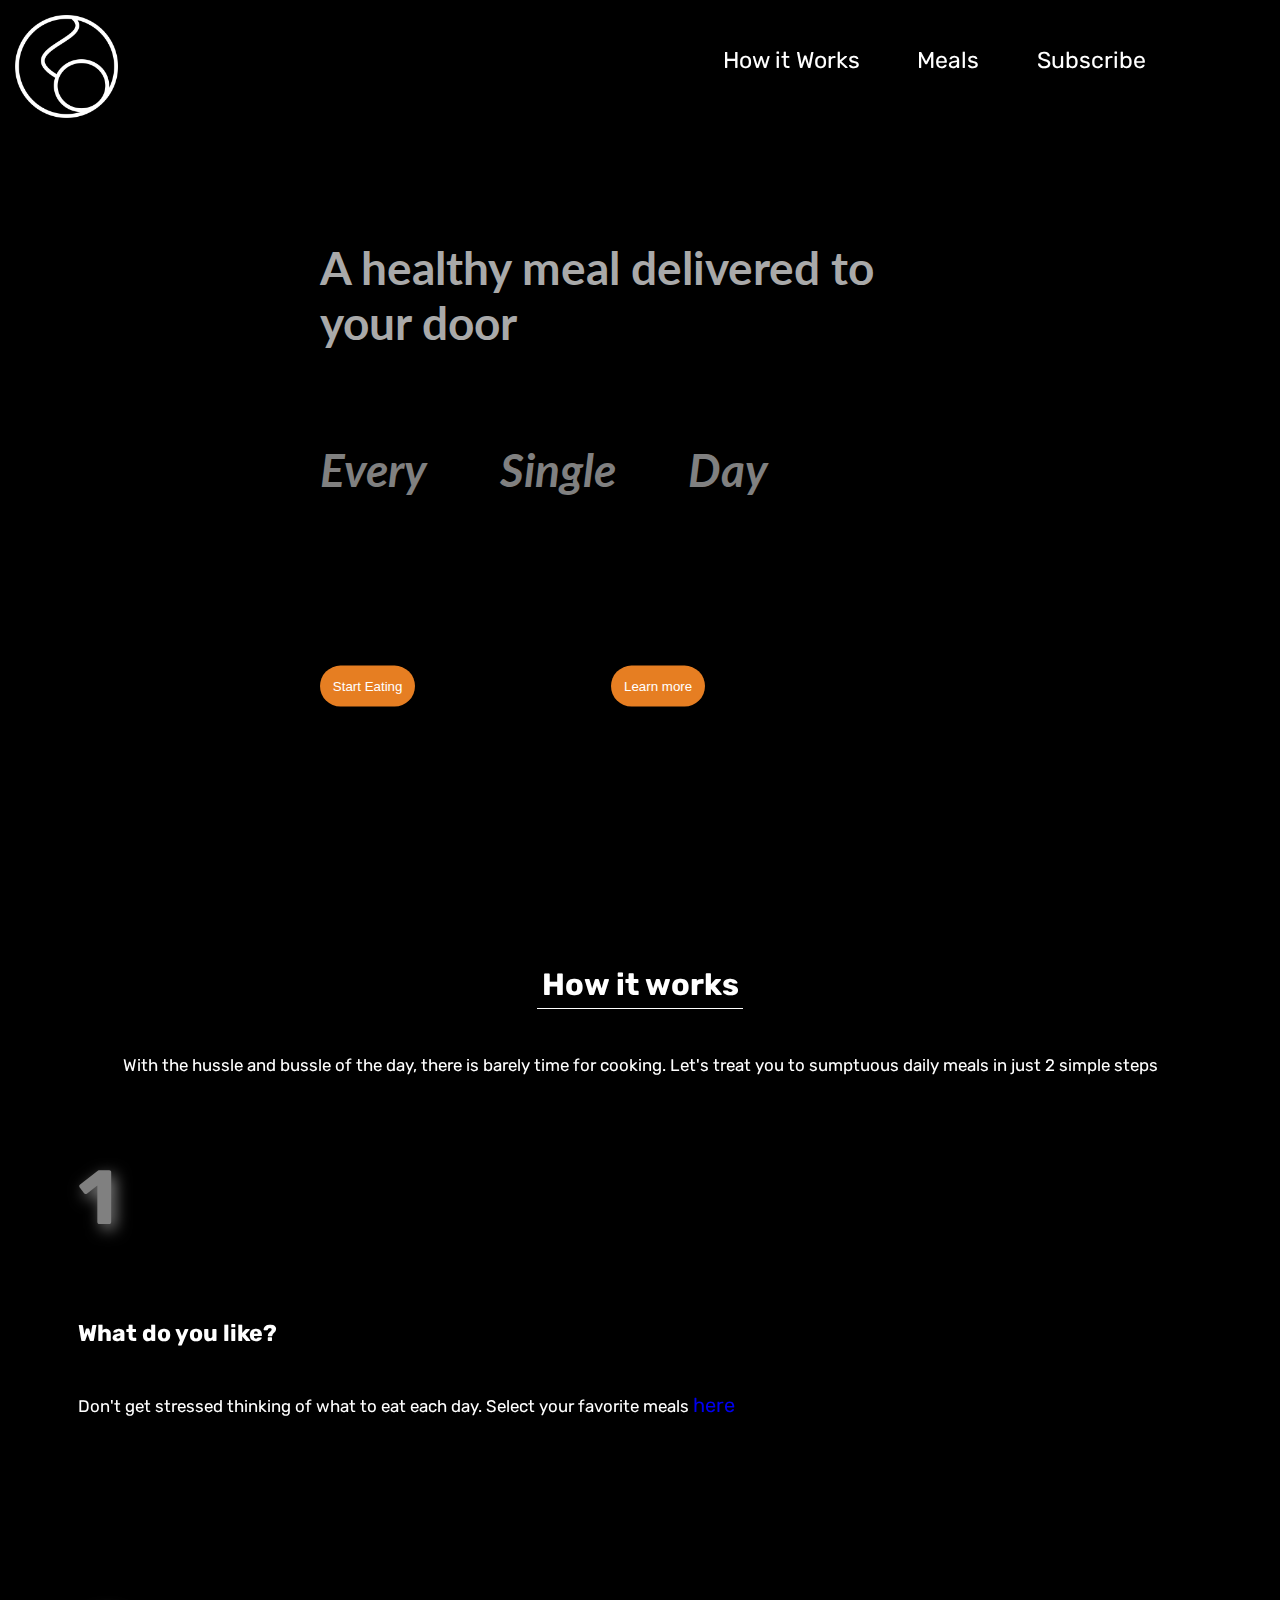
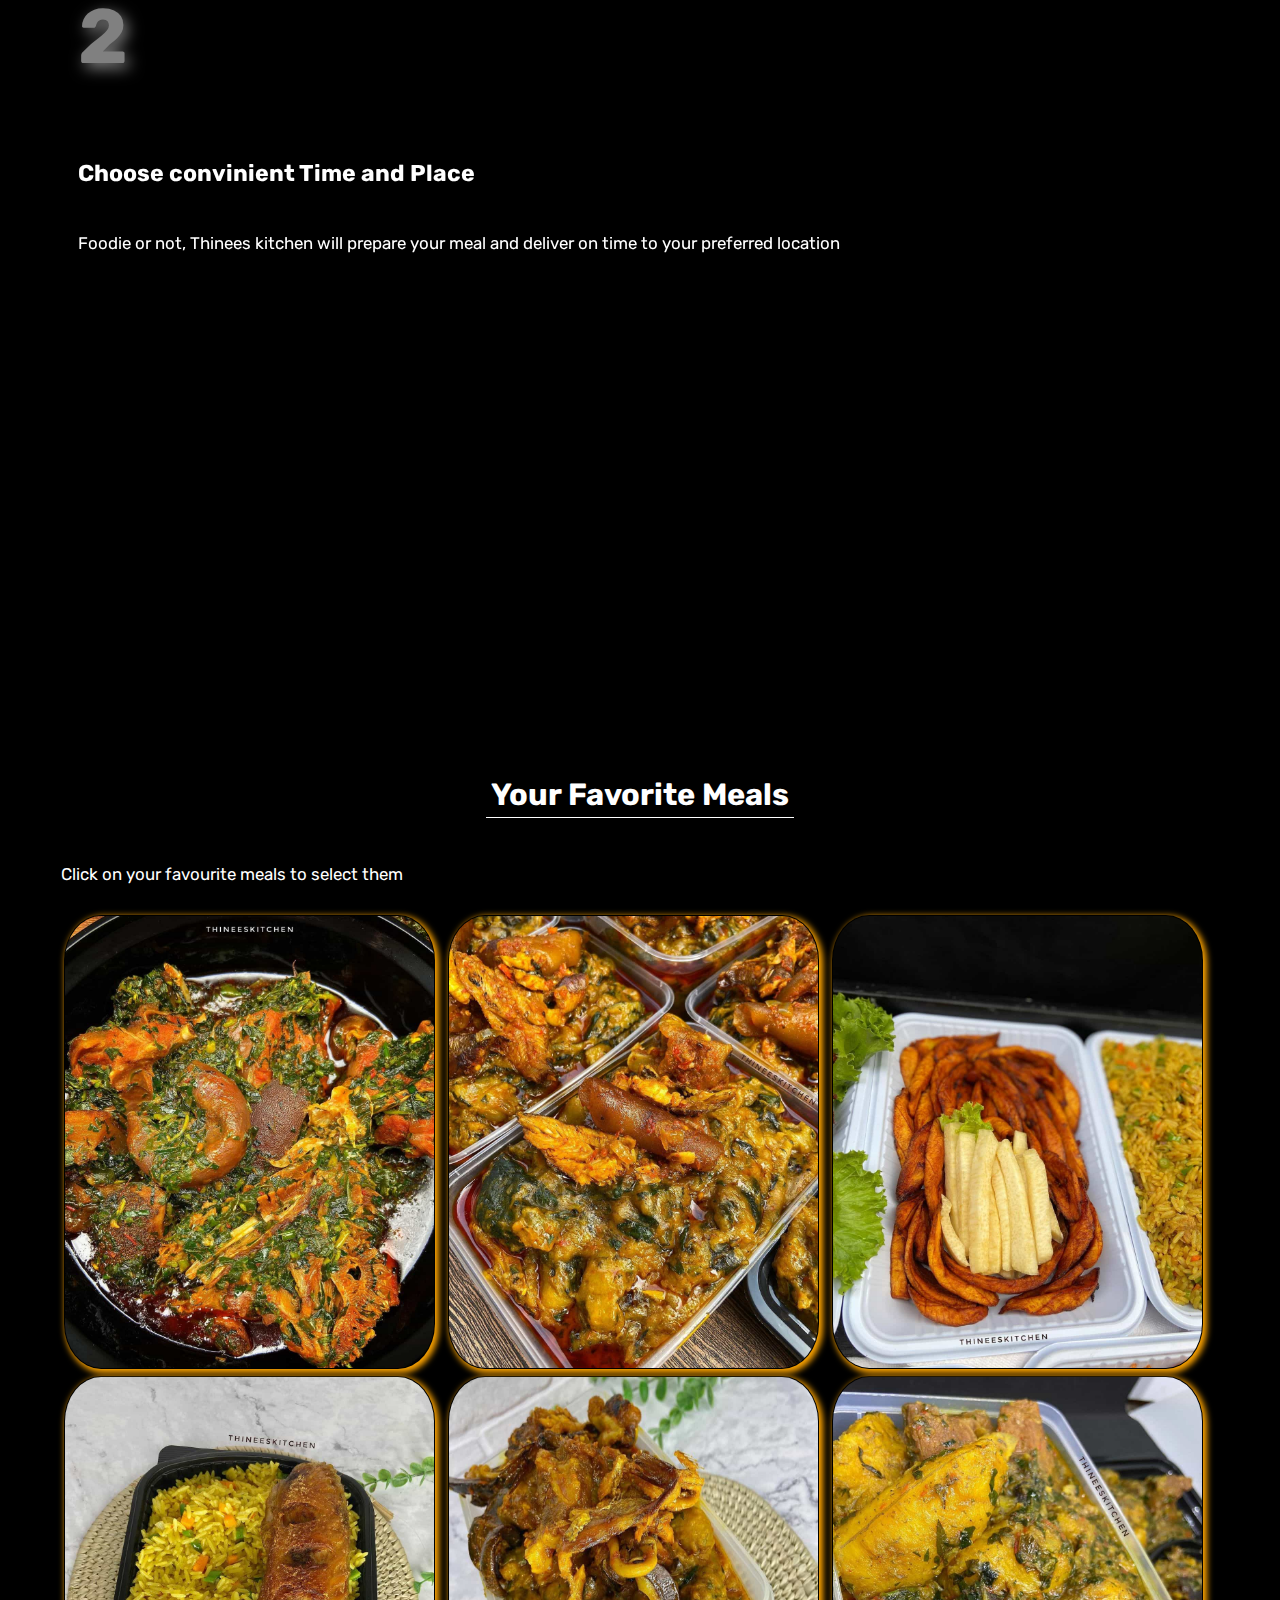
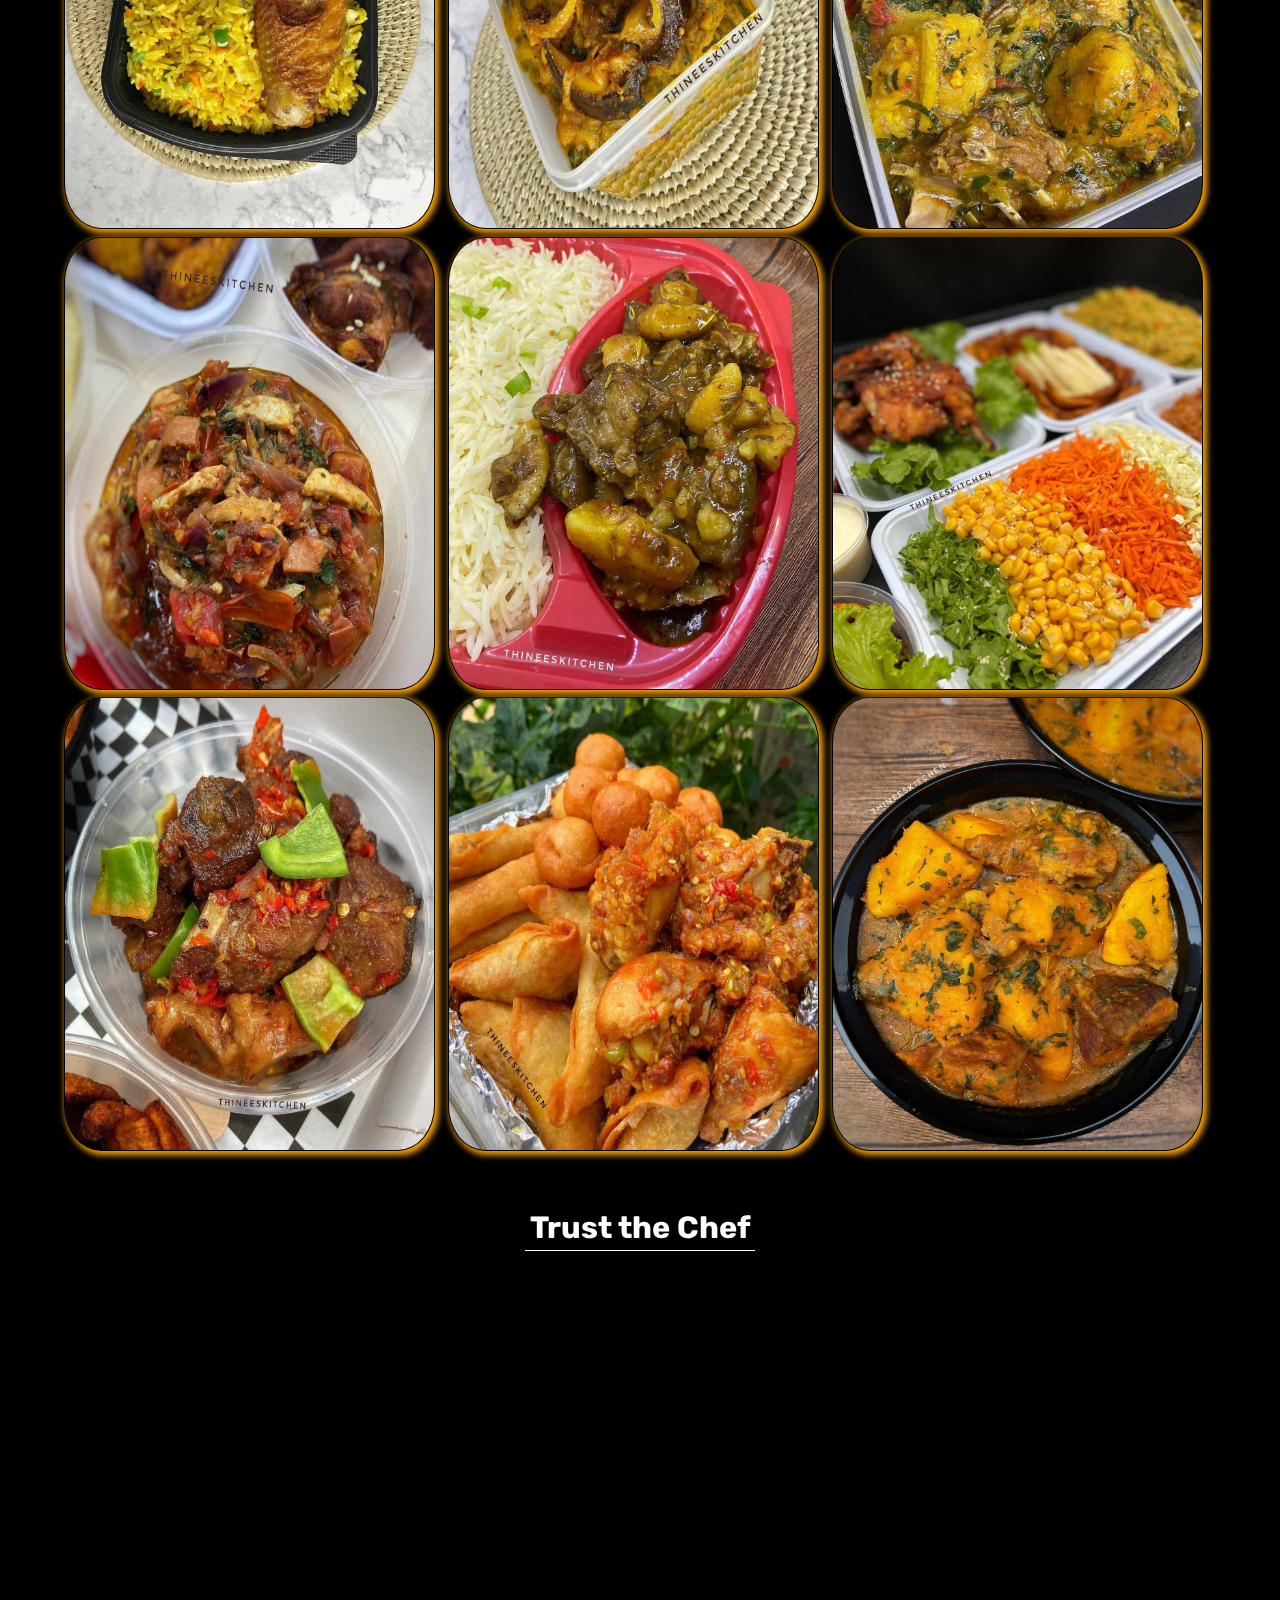
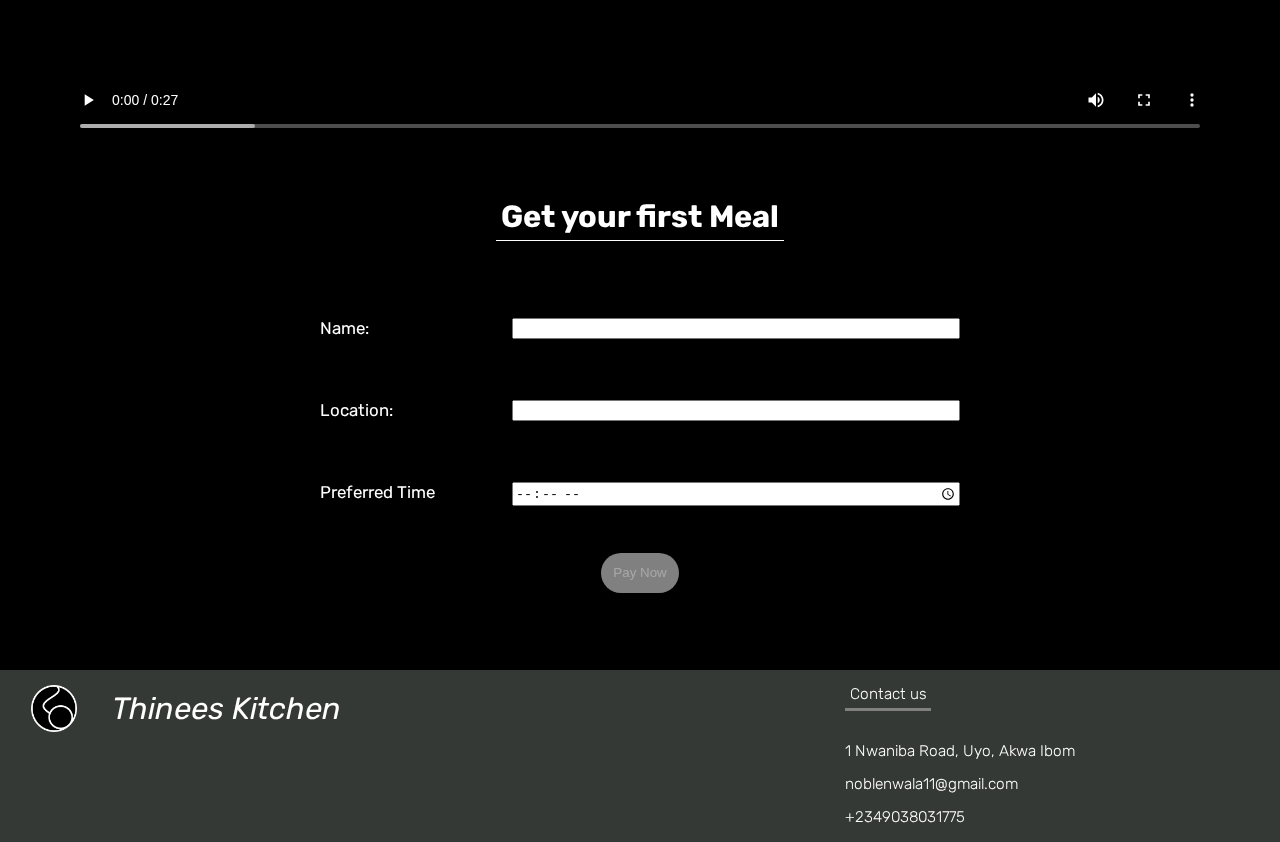
==== commit 2be25ba3: "device details added" ====
--- a/index.html
+++ b/index.html
@@ -61,9 +61,9 @@
                 </p>
             </div>
             <picture>
-                <source media="(max-width: 480px)" srcset="./media/images/iphone.png">
-                <source media="(max-width: 768px)" srcset="./media/images/tablet.png">
-                <img src="./media/images/laptop 1.png" alt="subscription on a laptop or mobile phone">
+                <source media="(max-width: 480px)" srcset="./media/images/iphone-1.png">
+                <source media="(max-width: 768px)" srcset="./media/images/tablet-1.png">
+                <img src="./media/images/laptop-1.png" alt="subscription on a laptop or mobile phone">
             </picture>
         </div>
        
@@ -74,9 +74,9 @@
                 <p>Foodie or not, Thinees kitchen will prepare your meal and deliver on time to your preferred location</p>
             </div>
             <picture>
-                <source media="(max-width: 480px)" srcset="./media/images/iphone.png">
-                <source media="(max-width: 768px)" srcset="./media/images/tablet.png">
-                <img src="./media/images/laptop 2.png" alt="subscription on a laptop or mobile phone">
+                <source media="(max-width: 480px)" srcset="./media/images/iphone-2.png">
+                <source media="(max-width: 768px)" srcset="./media/images/tablet-2.png">
+                <img src="./media/images/laptop-2.png" alt="subscription on a laptop or mobile phone">
             </picture>
         </div>           
     </section>
--- a/style.css
+++ b/style.css
@@ -508,7 +508,7 @@
 --------------------------------------------------------------------------
 ----------------------------------------------------------------------------*/
 
-@media only screen and (max-width: 600px){
+@media only screen and (max-width: 768px){
    :root {
     font-size: 1.5vw;
    }    
@@ -535,6 +535,11 @@
 @media only screen and (max-width: 480px){
     :root {
         font-size: 3vw;
+    }
+
+    body,html { /*must combine body and html else the overflow-x property won't work"*/
+        overflow-x: hidden;
+        width: 100vw;
     }
 
     h2 {
@@ -563,7 +568,7 @@
         top: 4vw;
         right: 3vw;
         z-index: 3;
-}
+    }
 
     .nav-icon:nth-of-type(3) {
         visibility: hidden;
@@ -595,14 +600,14 @@
         -ms-transform:translateX(100%) ;
         -o-transform:translateX(100%) ;
         visibility: hidden;
-}
+    }
 
     nav a{
         display: block;
         font-size: 3vw;
         width: 100%;
         margin-bottom: 1vw;
-}
+    }
 
     nav a:hover,
     nav a:active{
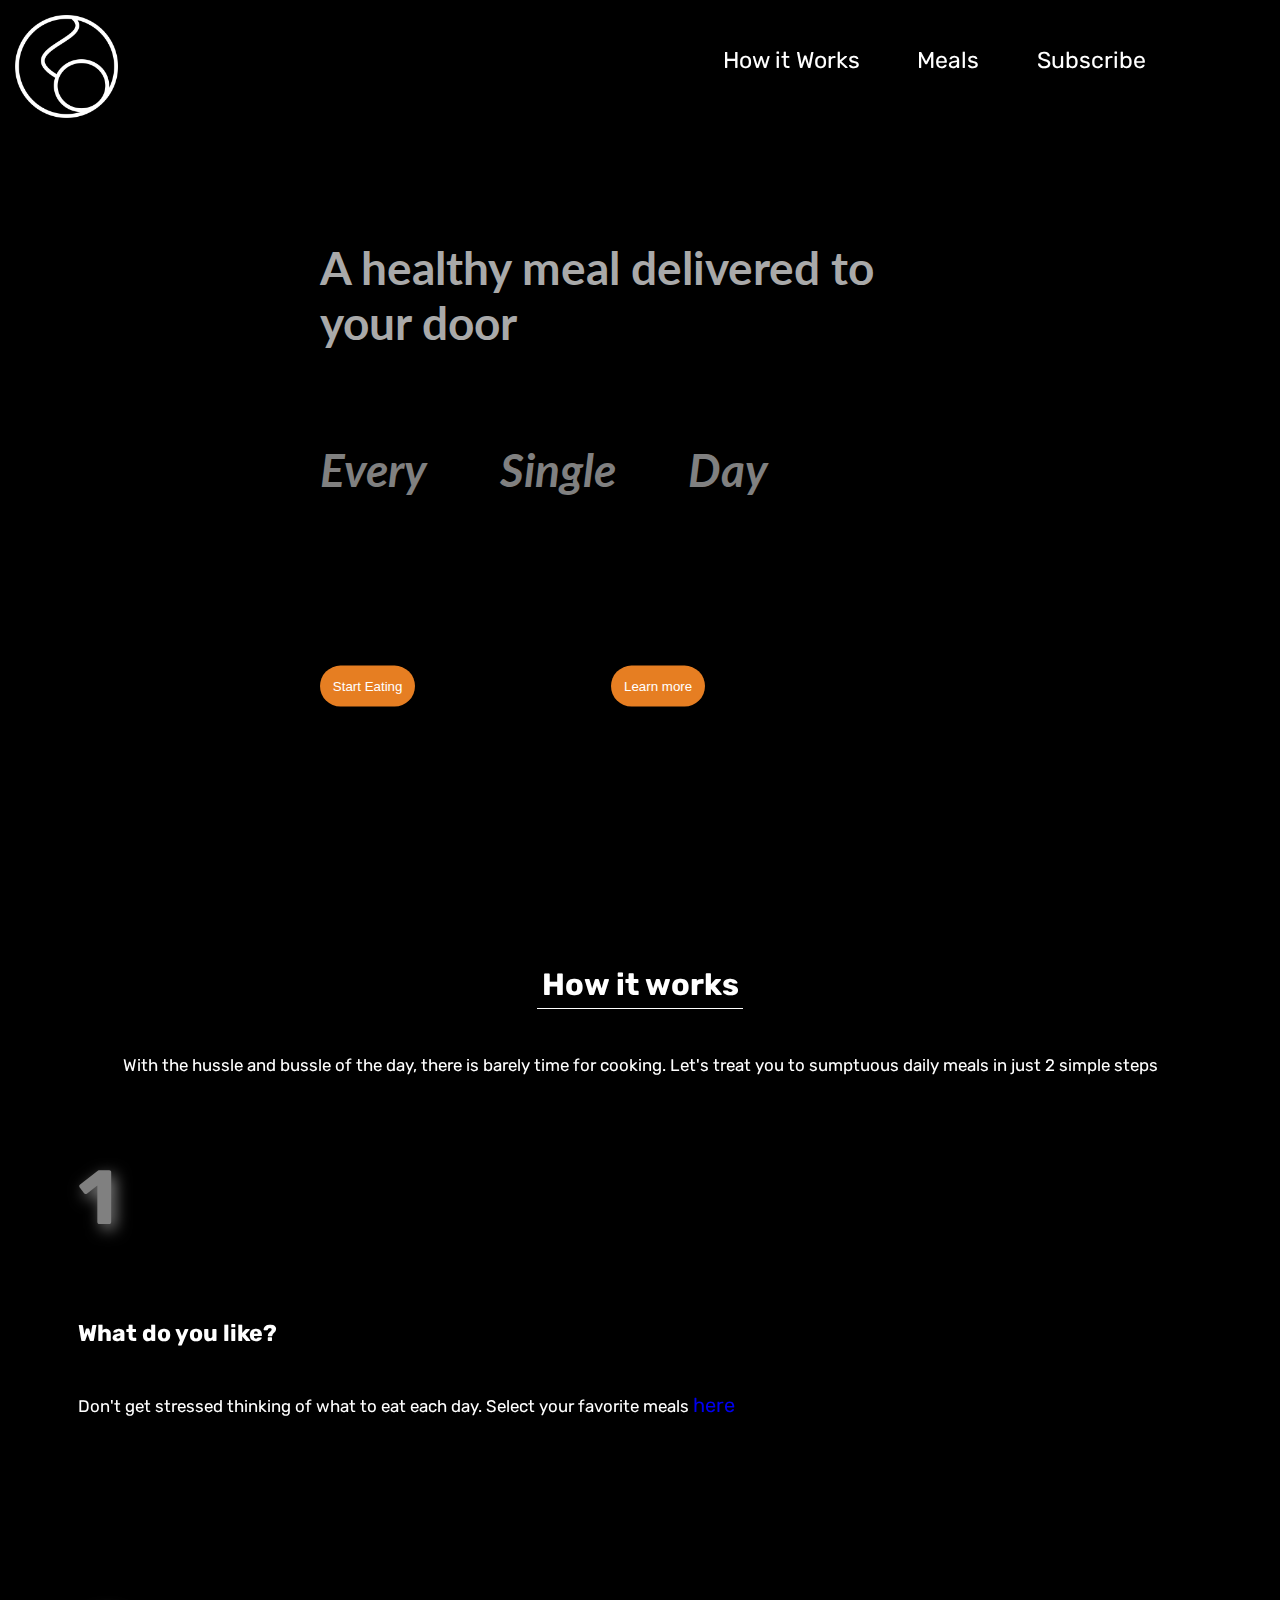
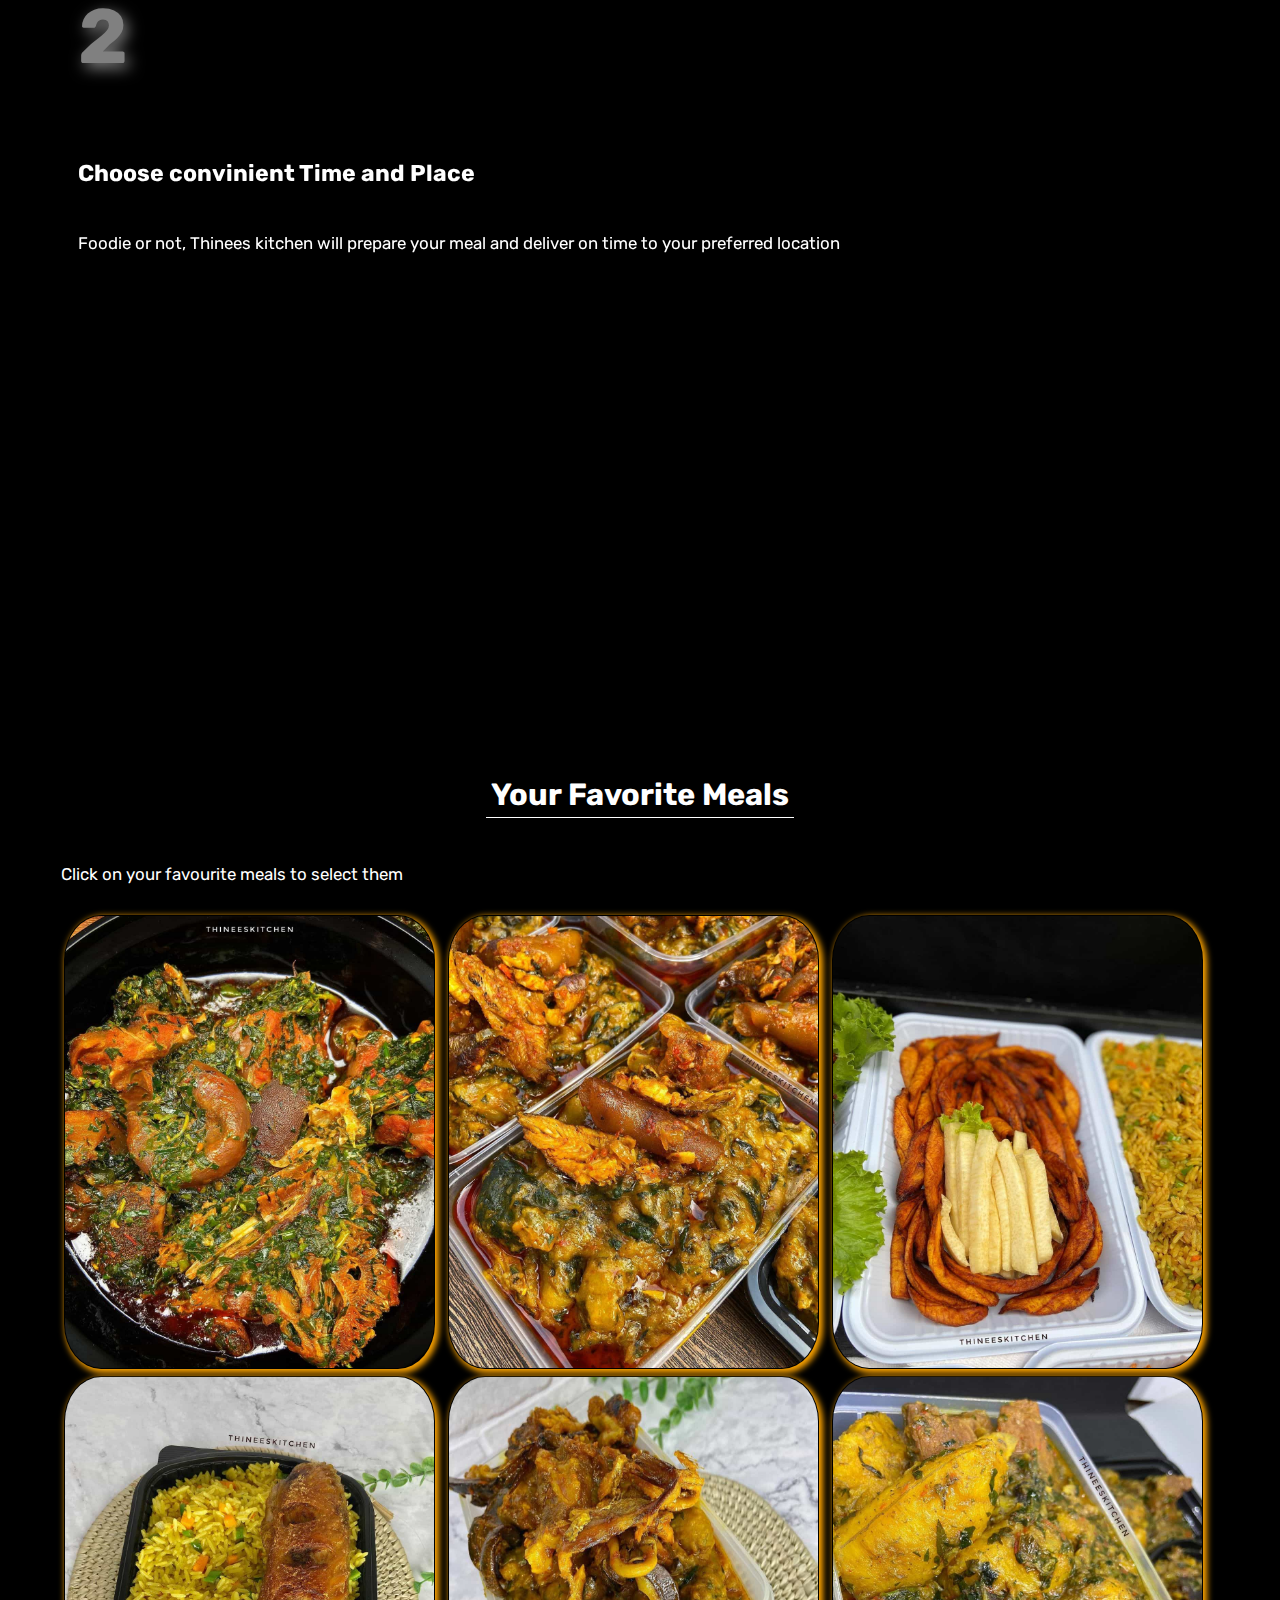
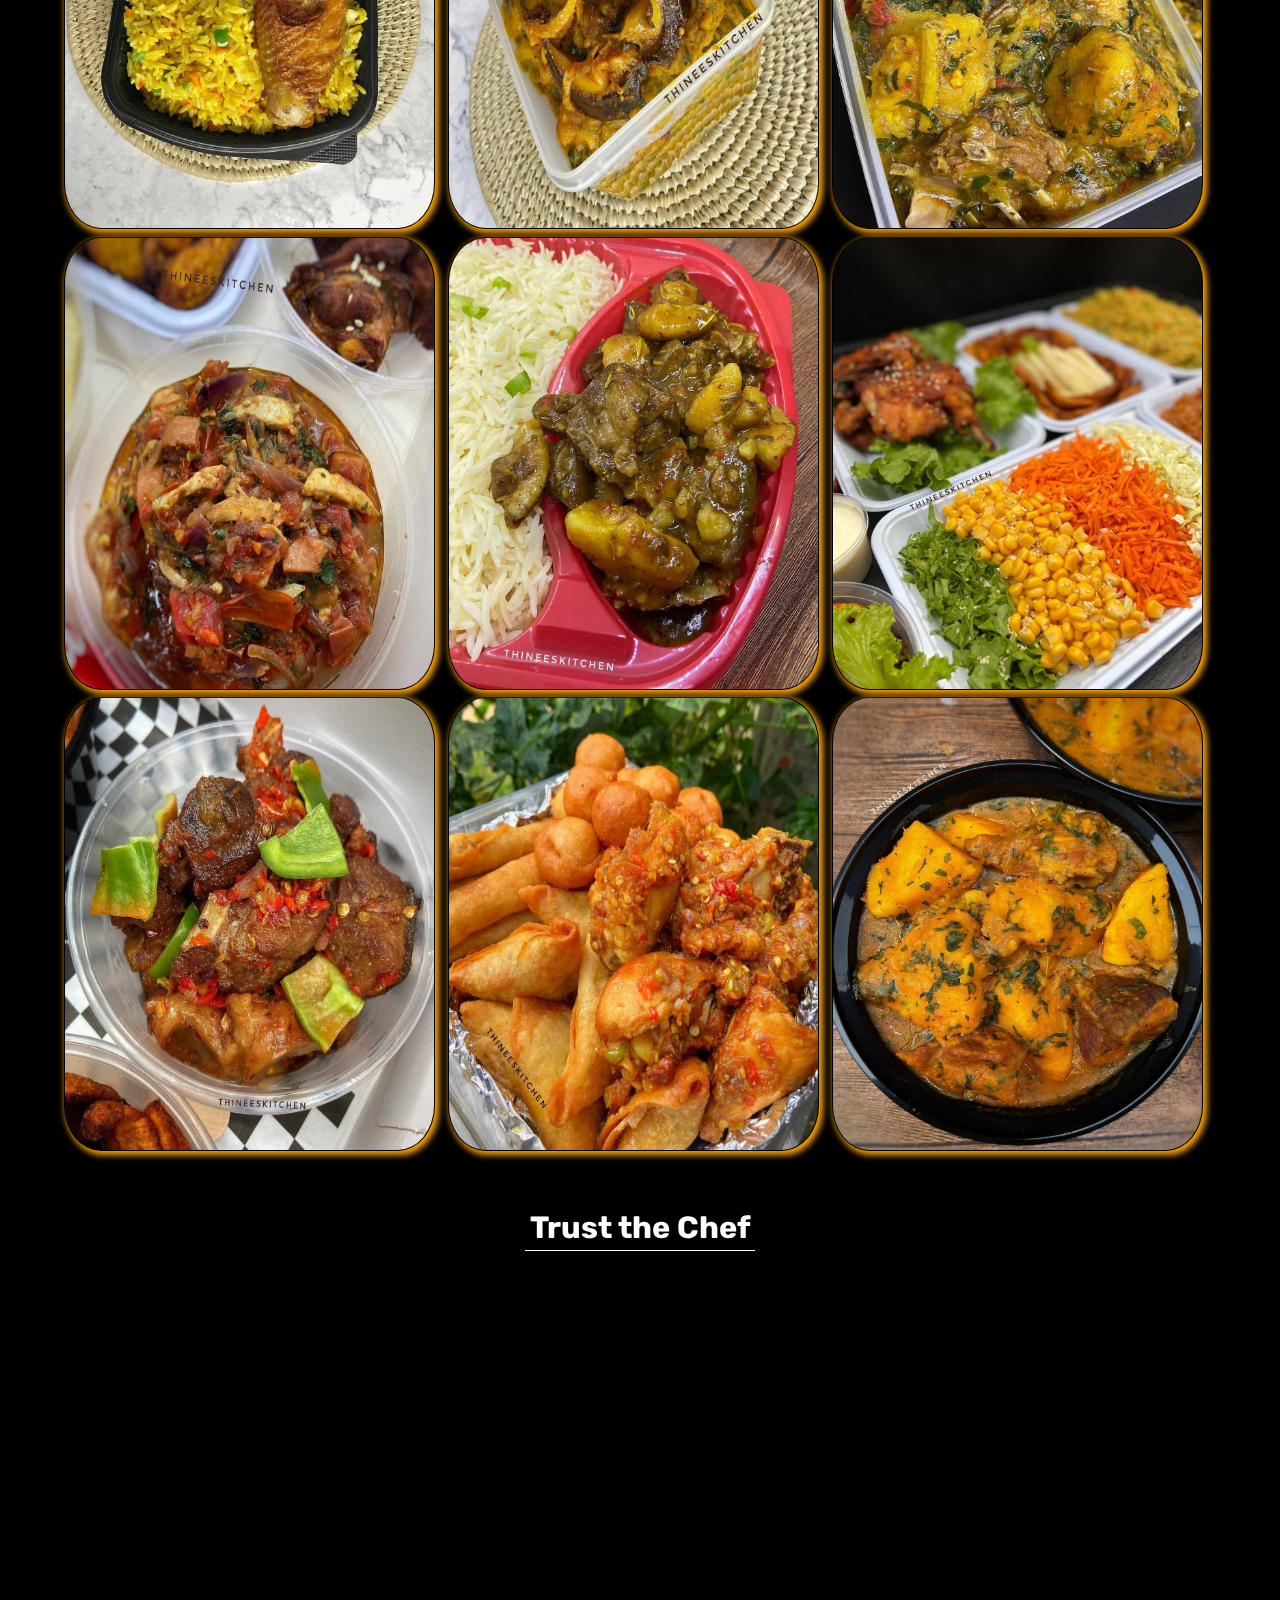
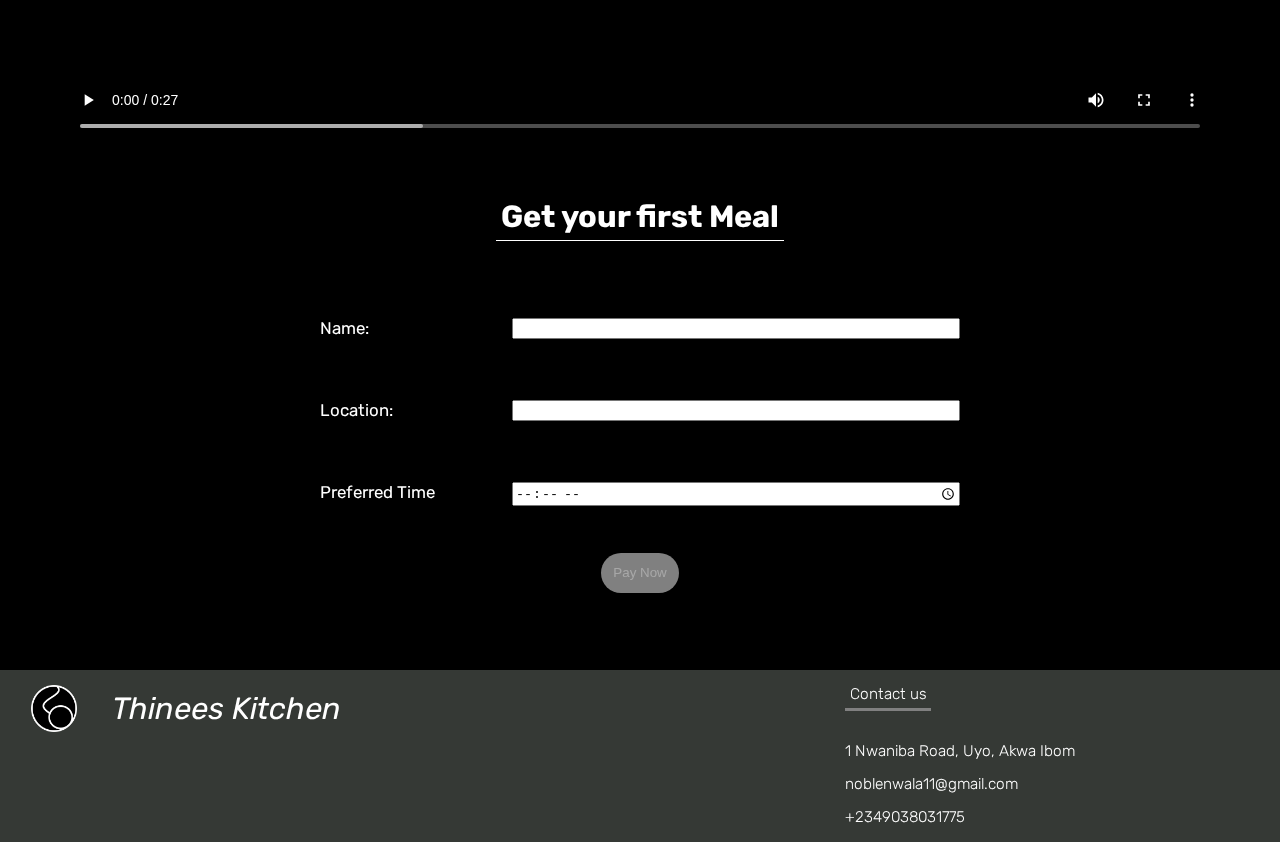
==== commit 3d059d27: "updated contact information" ====
--- a/index.html
+++ b/index.html
@@ -360,10 +360,10 @@
                 <img src="./media/images/logo.png" alt="company logo">
                 <span>Thinees Kitchen</span>
             </div>
-            <a href="https://www.facebook.com/noble.emeka" target="_blank"><ion-icon name="logo-facebook"></ion-icon></a>
-            <a href="https://wa.me/qr/MROCUOUSALCZF1" target="_blank"><ion-icon name="logo-whatsapp" target="_blank"></ion-icon></a>
-            <a href="https://www.instagram.com/noble.emy" target="_blank"><ion-icon name="logo-instagram"></ion-icon></a>
-            <a href="https://www.twitter.com/noble_emy" target="_blank"><ion-icon name="logo-twitter"></ion-icon></a>
+            <a href="https://web.facebook.com/thineeskitchen" target="_blank"><ion-icon name="logo-facebook"></ion-icon></a>
+            <a href="https://api.whatsapp.com/send?phone=%2B2347017938657&data=[base64]&source=FB_Page&app=facebook&entry_point=page_cta&fbclid=IwAR0kj3SNtr338f1-sbKAsrU7OorSXj7fR-DdLbNnBp7p8VT7YlAiVh5qbQ8" target="_blank"><ion-icon name="logo-whatsapp" target="_blank"></ion-icon></a>
+            <a href="https://www.instagram.com/thineeskitchen/" target="_blank"><ion-icon name="logo-instagram"></ion-icon></a>
+            <a href="https://www.twitter.com/thineeskitchen" target="_blank"><ion-icon name="logo-twitter"></ion-icon></a>
             <p></p>
         </div>
         
--- a/style.css
+++ b/style.css
@@ -534,7 +534,7 @@
 
 @media only screen and (max-width: 480px){
     :root {
-        font-size: 3vw;
+        font-size: 4vw;
     }
 
     body,html { /*must combine body and html else the overflow-x property won't work"*/
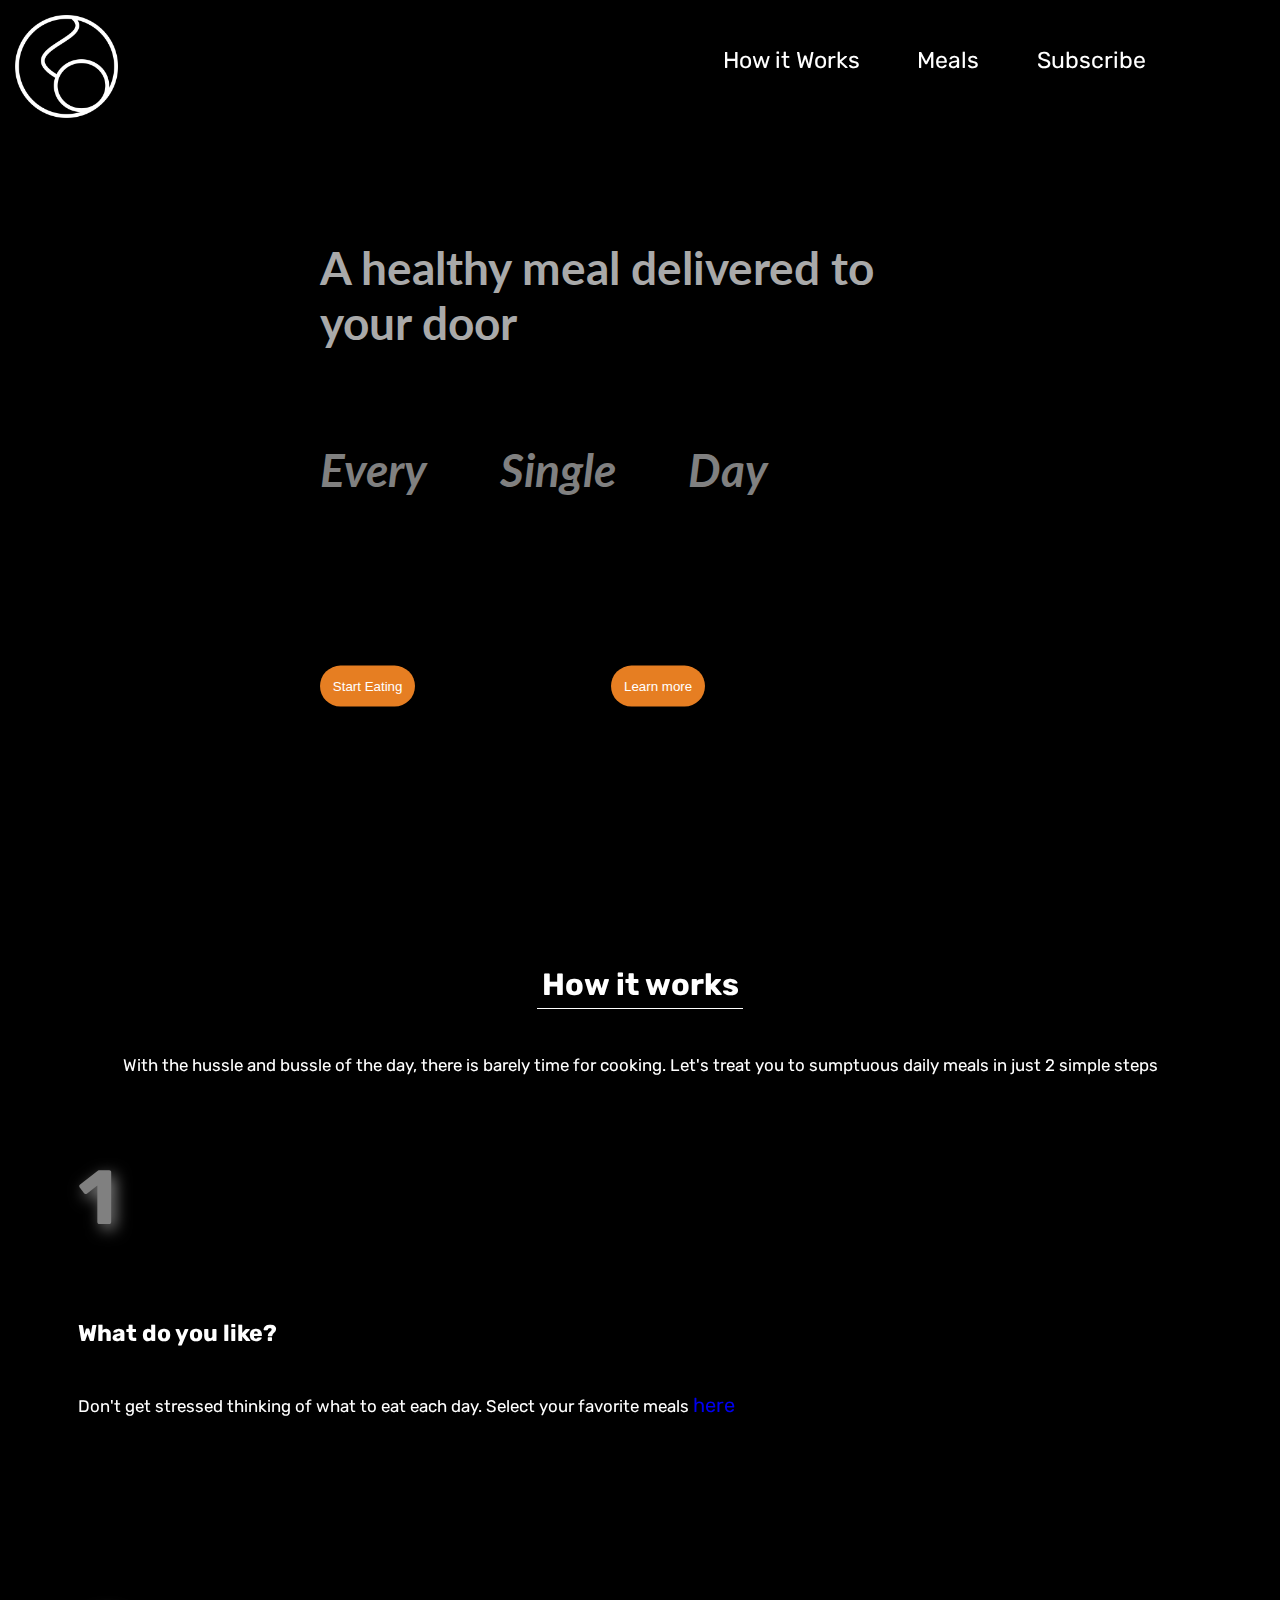
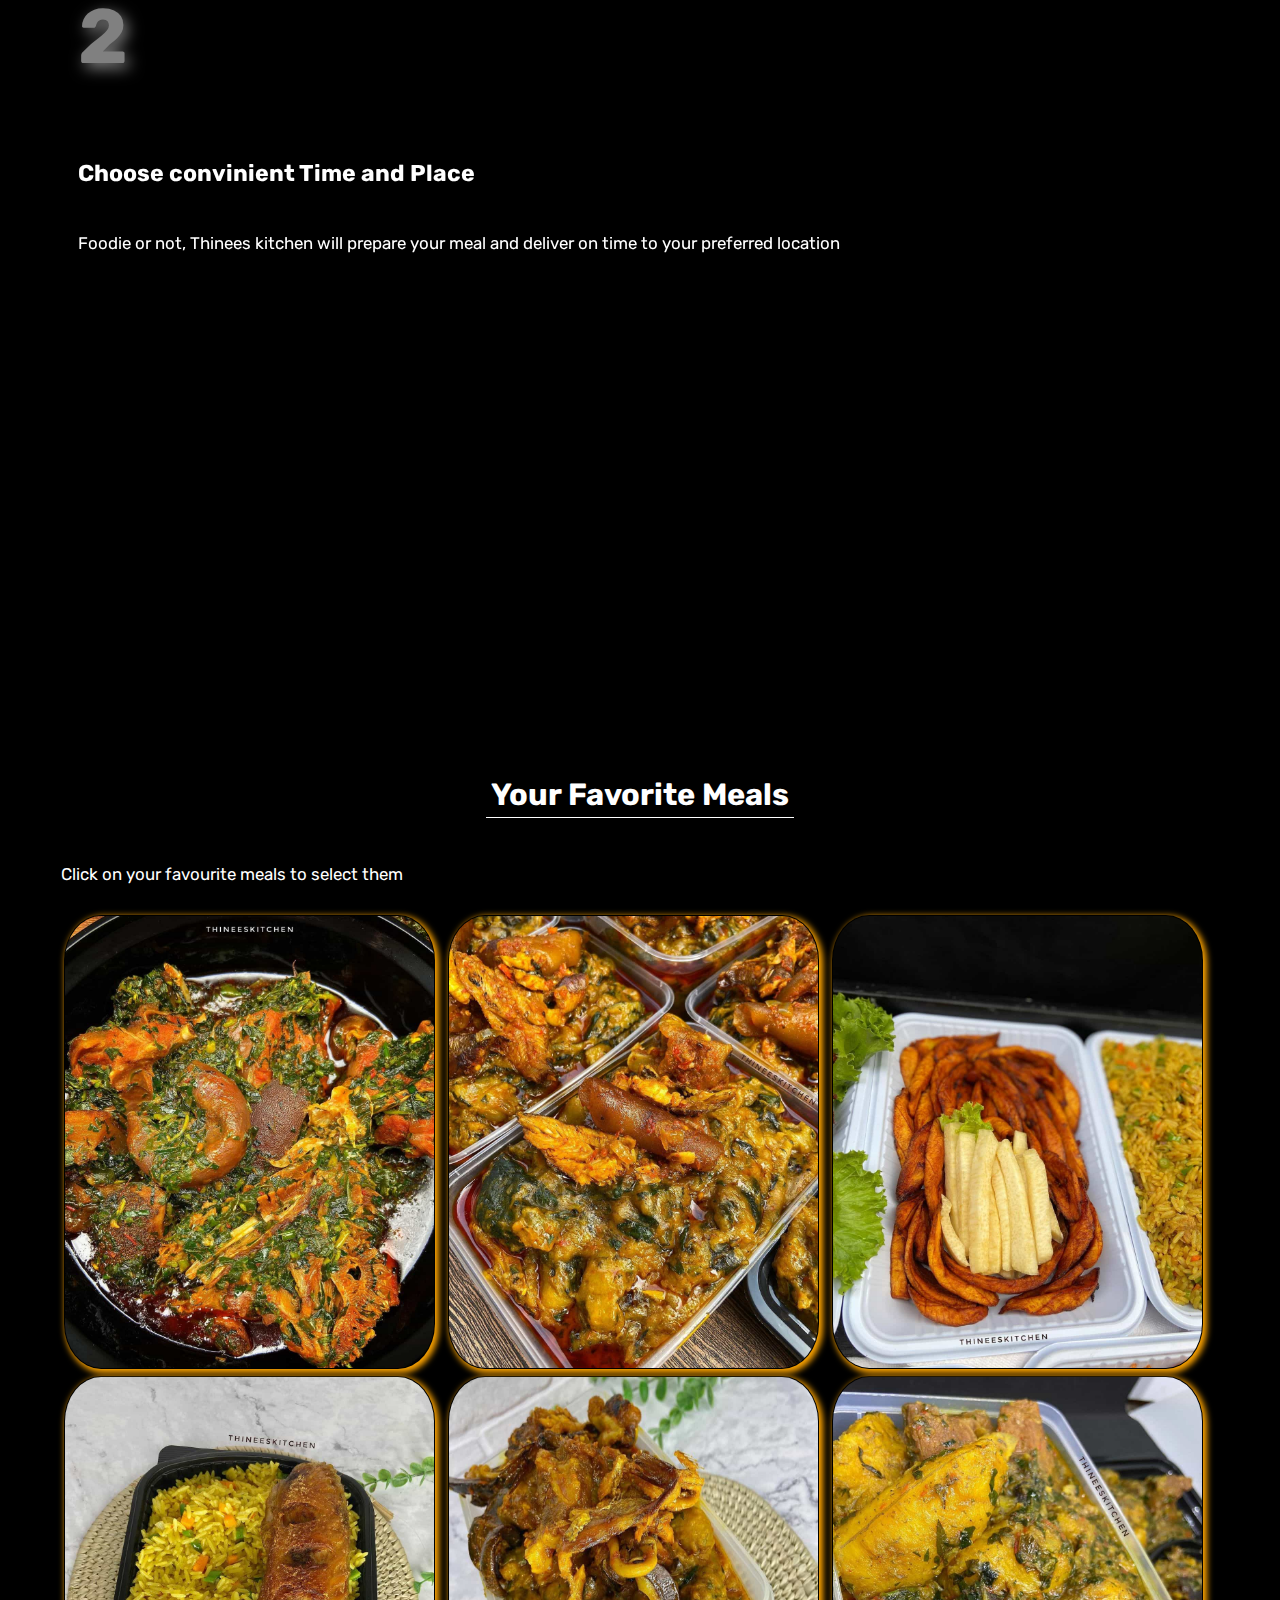
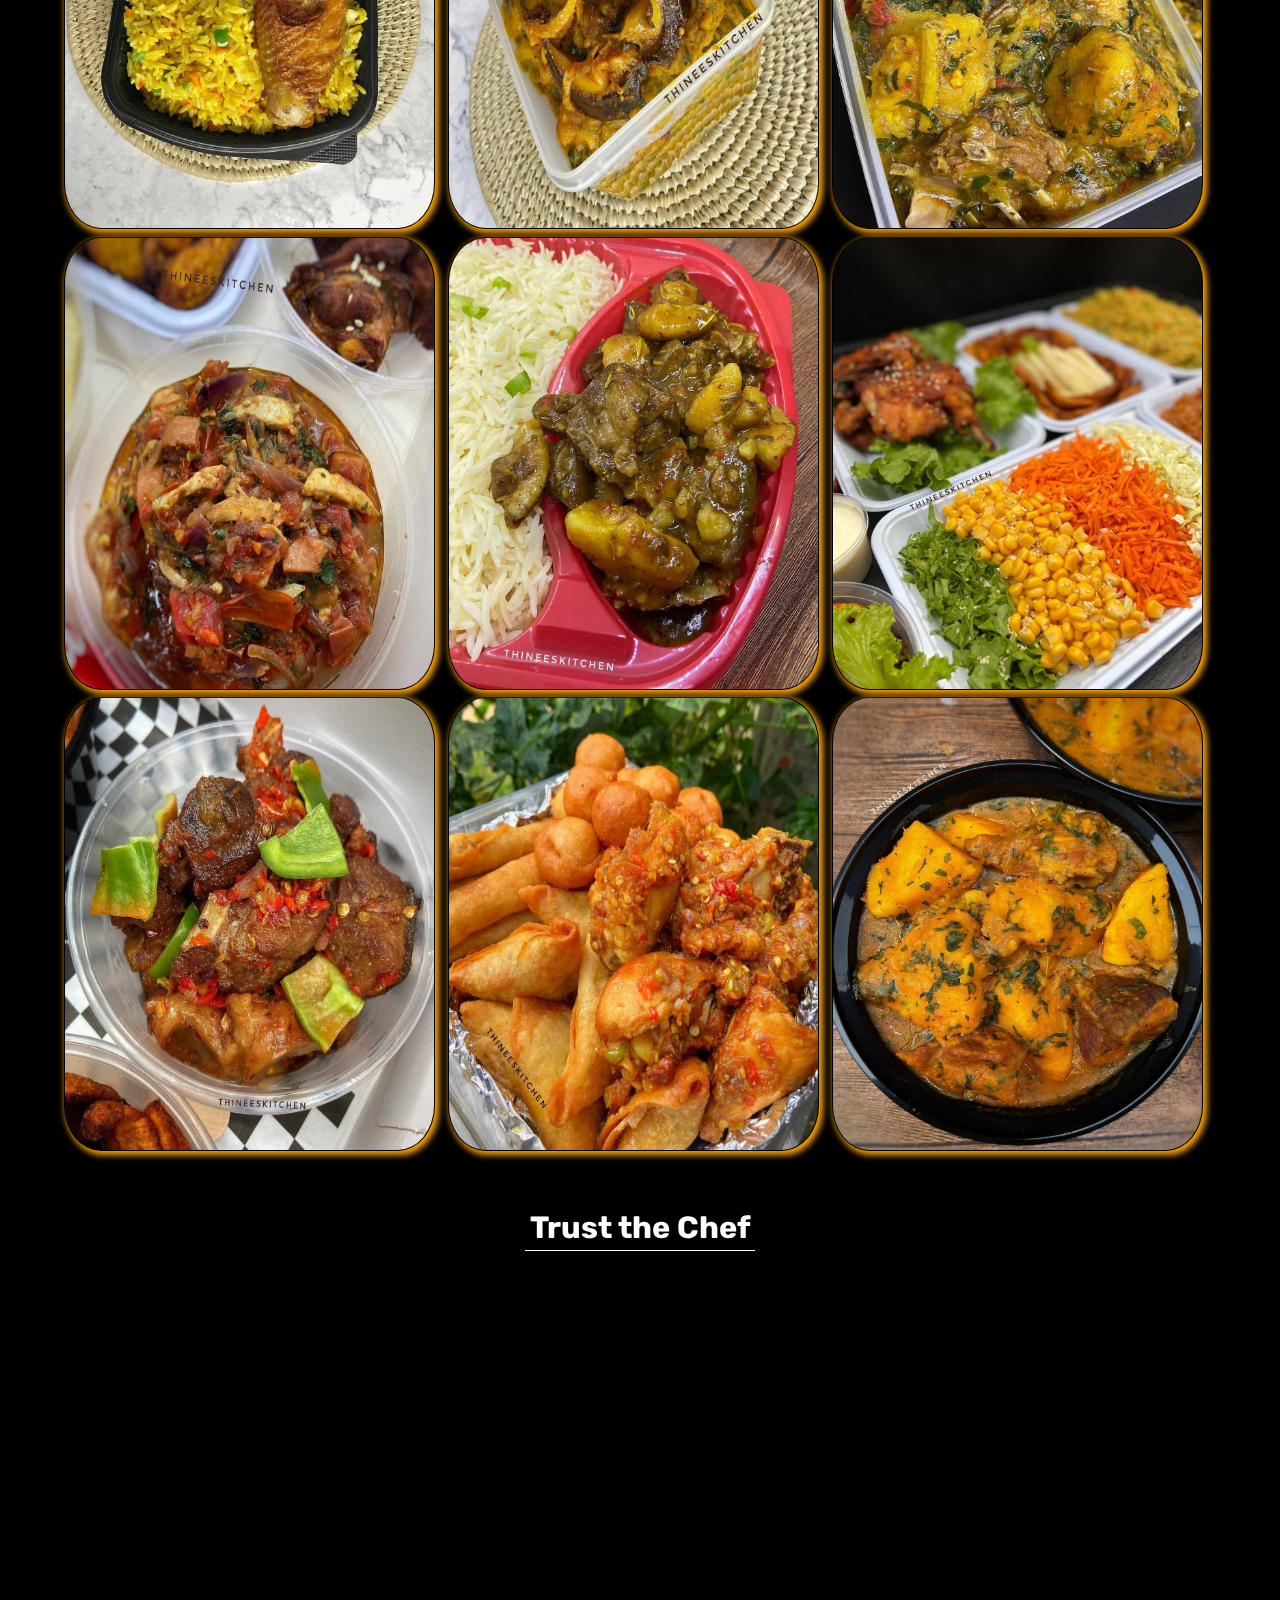
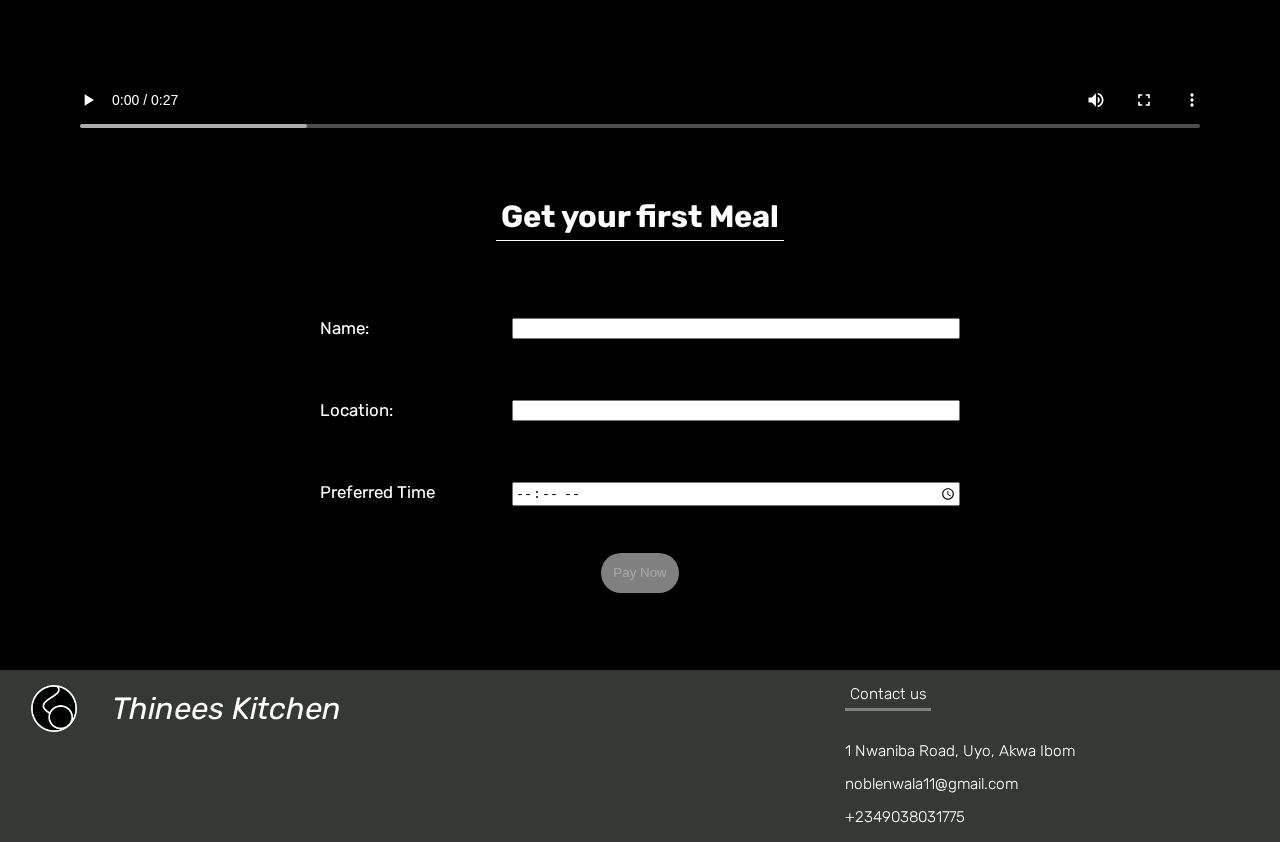
==== commit 1466ab96: "ios video playing trial 1" ====
--- a/index.html
+++ b/index.html
@@ -15,7 +15,10 @@
 <body>
     <header>
         <div id="welcome-video-container">
-            <video id="welcome-video" src="./media/videos/food-no audio-compressed4.mp4"  muted autoplay loop></video>
+            <!-- <video id="welcome-video" src="./media/videos/food-no audio-compressed4.mp4"  muted autoplay loop></video> -->
+            <video id="welcome-video" muted autoplay loop>
+                <source src="./media/videos/food-no audio-compressed4.mp4" type="video/mp4">
+            </video>
             <div id="overlay"></div>
         </div>
 
@@ -332,7 +335,10 @@
 
     <section id="trust-the-chef">
         <h2>Trust the Chef</h2>
-        <video height="450"  controls controlsList="nodownload" src="./media/videos/her video- cut- compressed2.mp4"></video>
+        <!-- <video height="450"  controls controlsList="nodownload" src="./media/videos/her video- cut- compressed2.mp4"></video> -->
+        <video height="450" controls controlsList="nodownload" playsinline autoplay>
+            <source src="./media/videos/her video- cut- compressed2.mp4" type="video/mp4">
+        </video>
     </section>
 
     <section id="order">
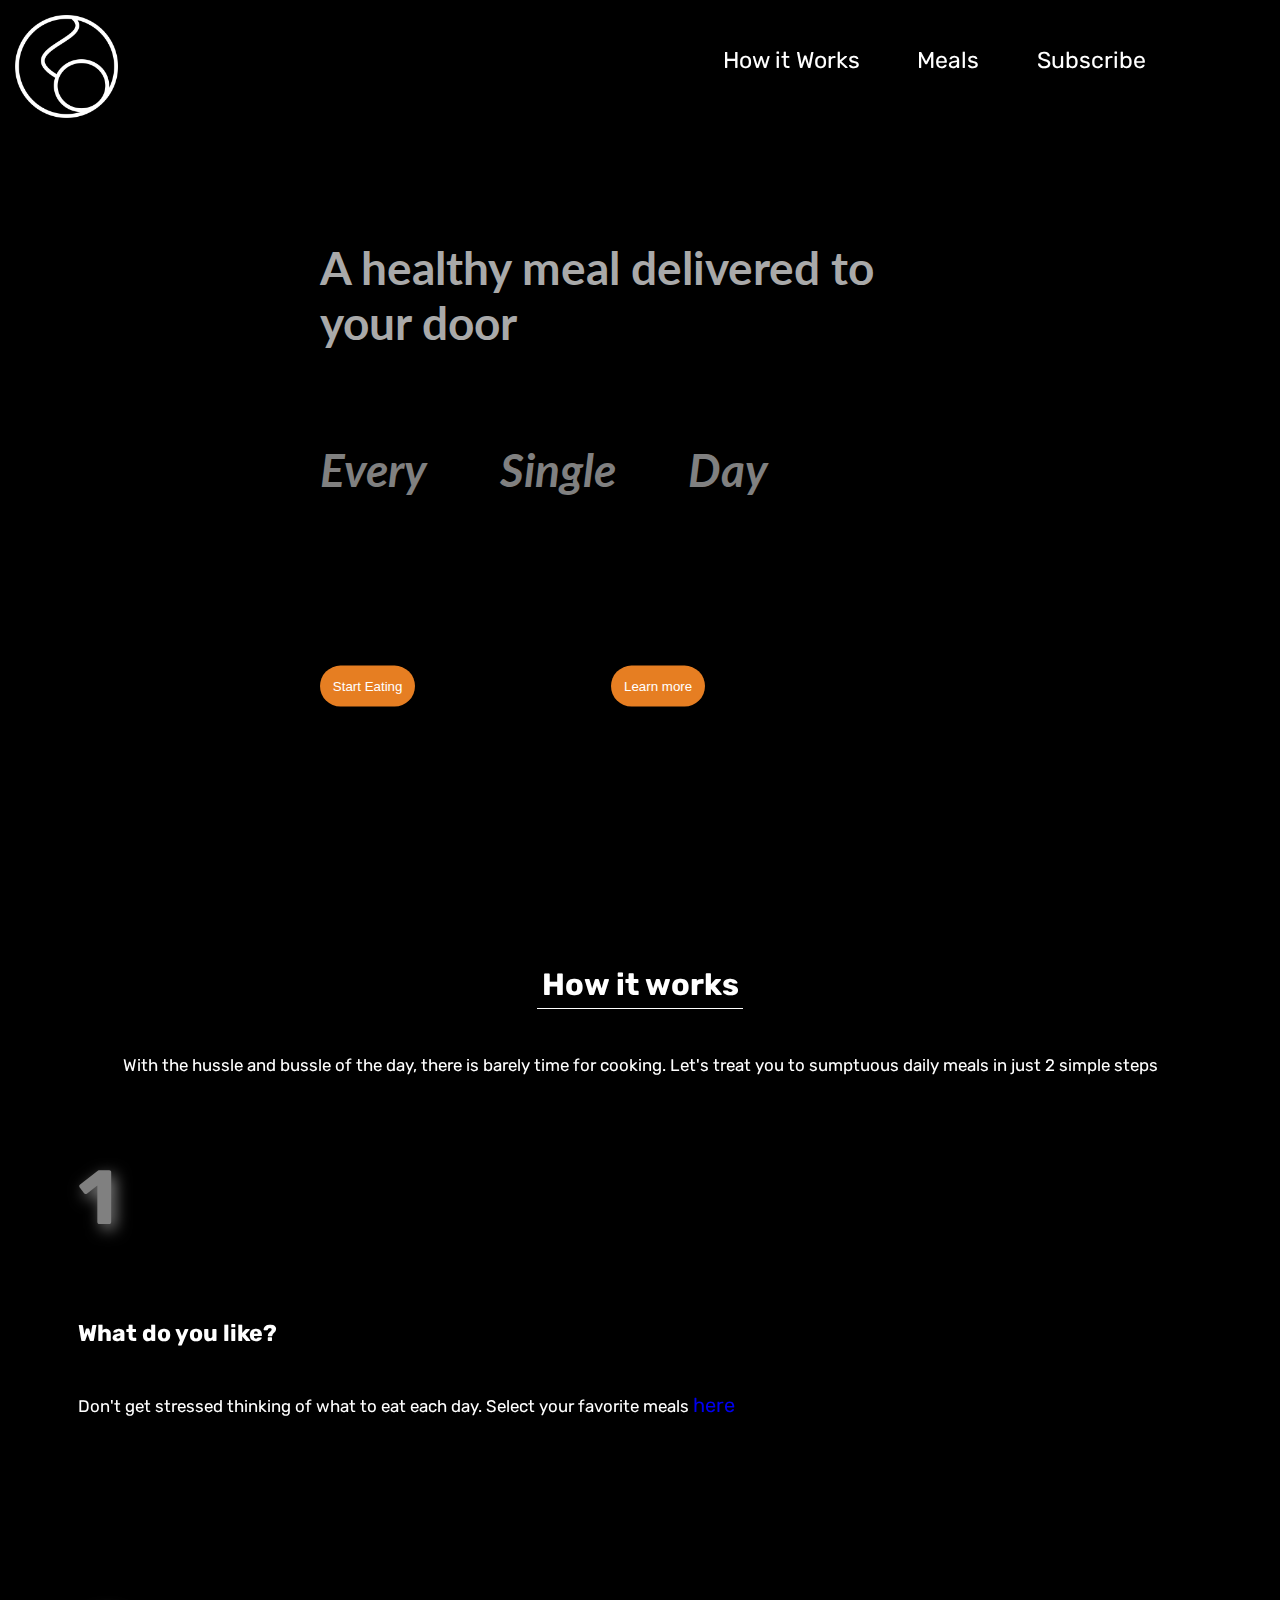
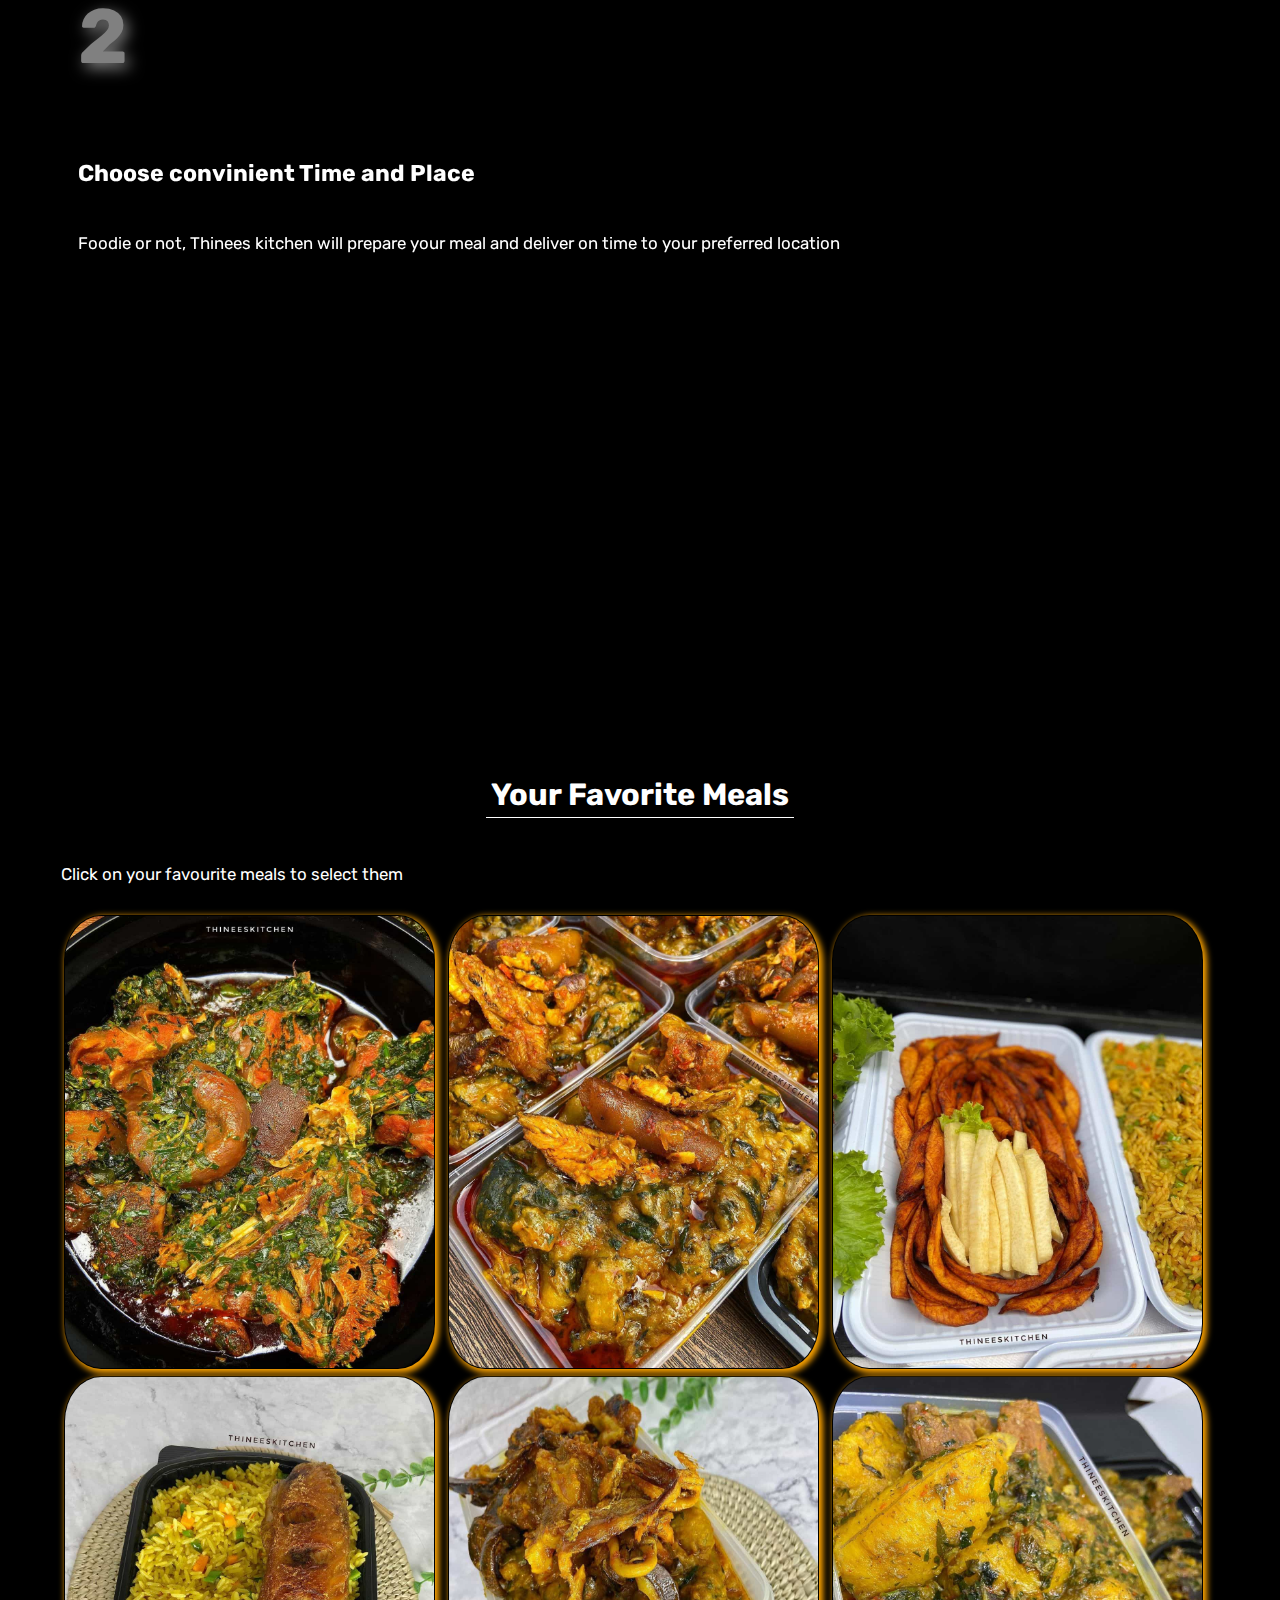
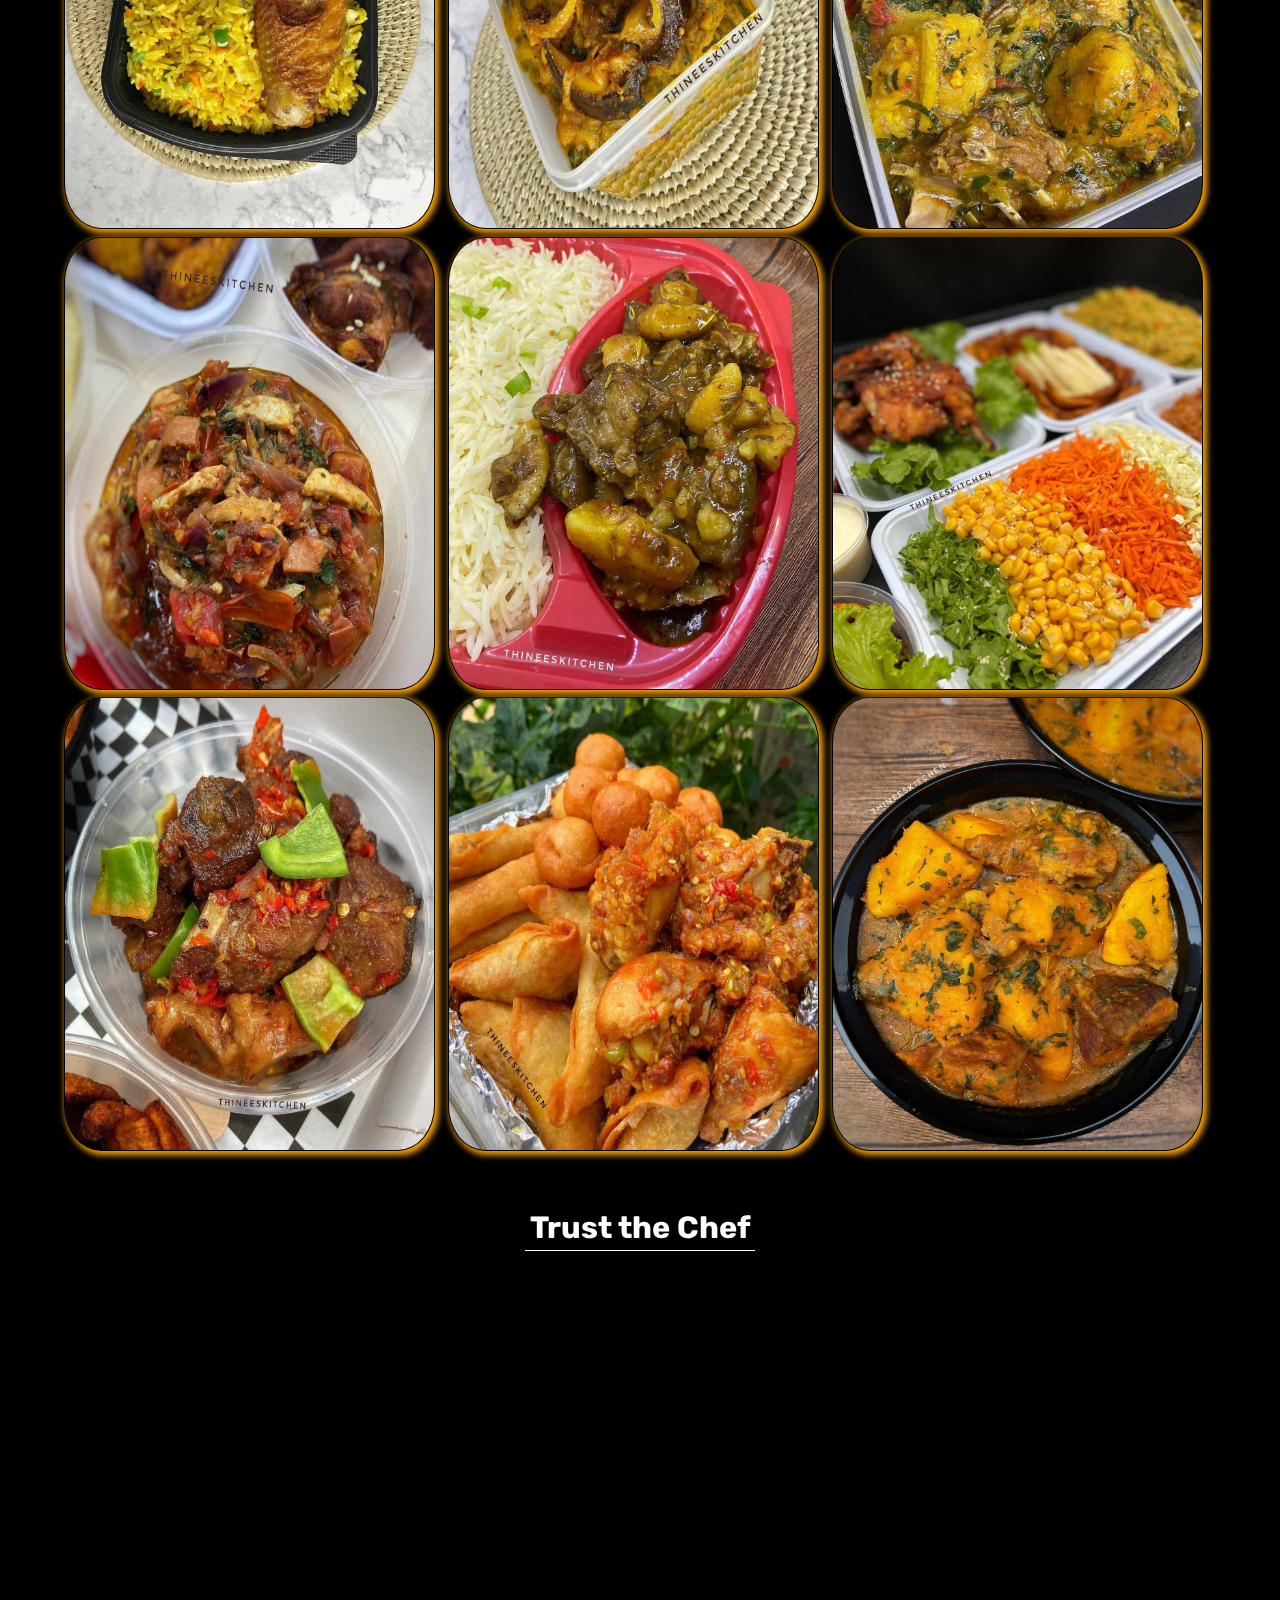
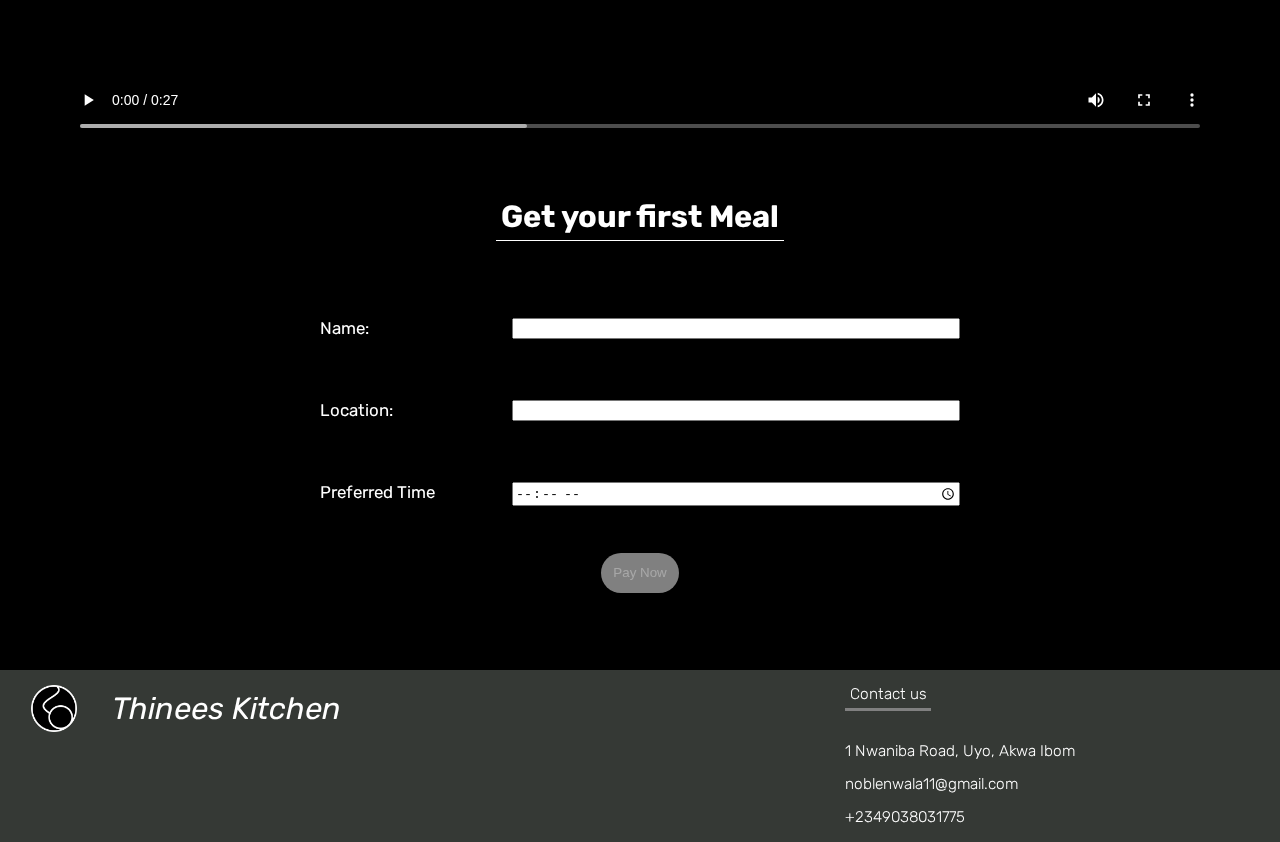
==== commit f81bd0fb: "ios video trial 3" ====
--- a/index.html
+++ b/index.html
@@ -16,7 +16,7 @@
     <header>
         <div id="welcome-video-container">
             <!-- <video id="welcome-video" src="./media/videos/food-no audio-compressed4.mp4"  muted autoplay loop></video> -->
-            <video id="welcome-video" muted autoplay loop>
+            <video id="welcome-video" muted autoplay loop playsinline>
                 <source src="./media/videos/food-no audio-compressed4.mp4" type="video/mp4">
             </video>
             <div id="overlay"></div>
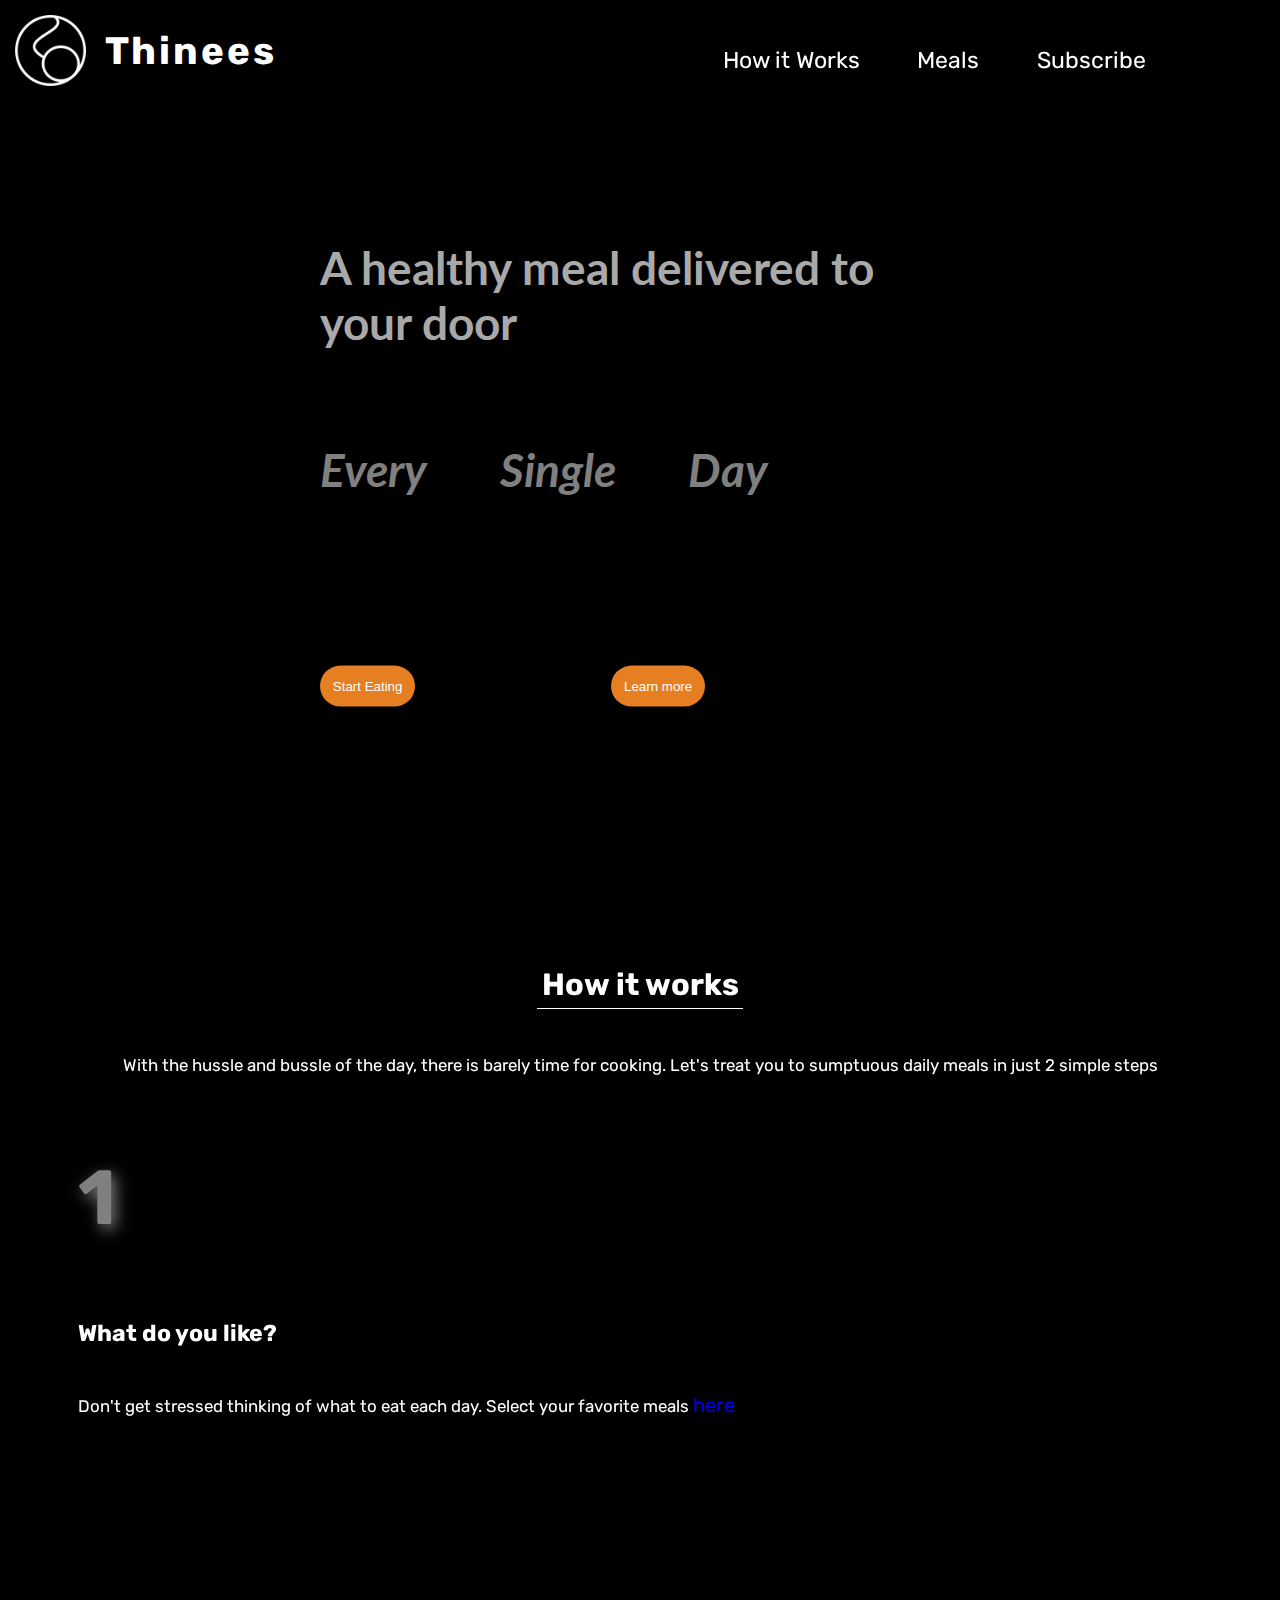
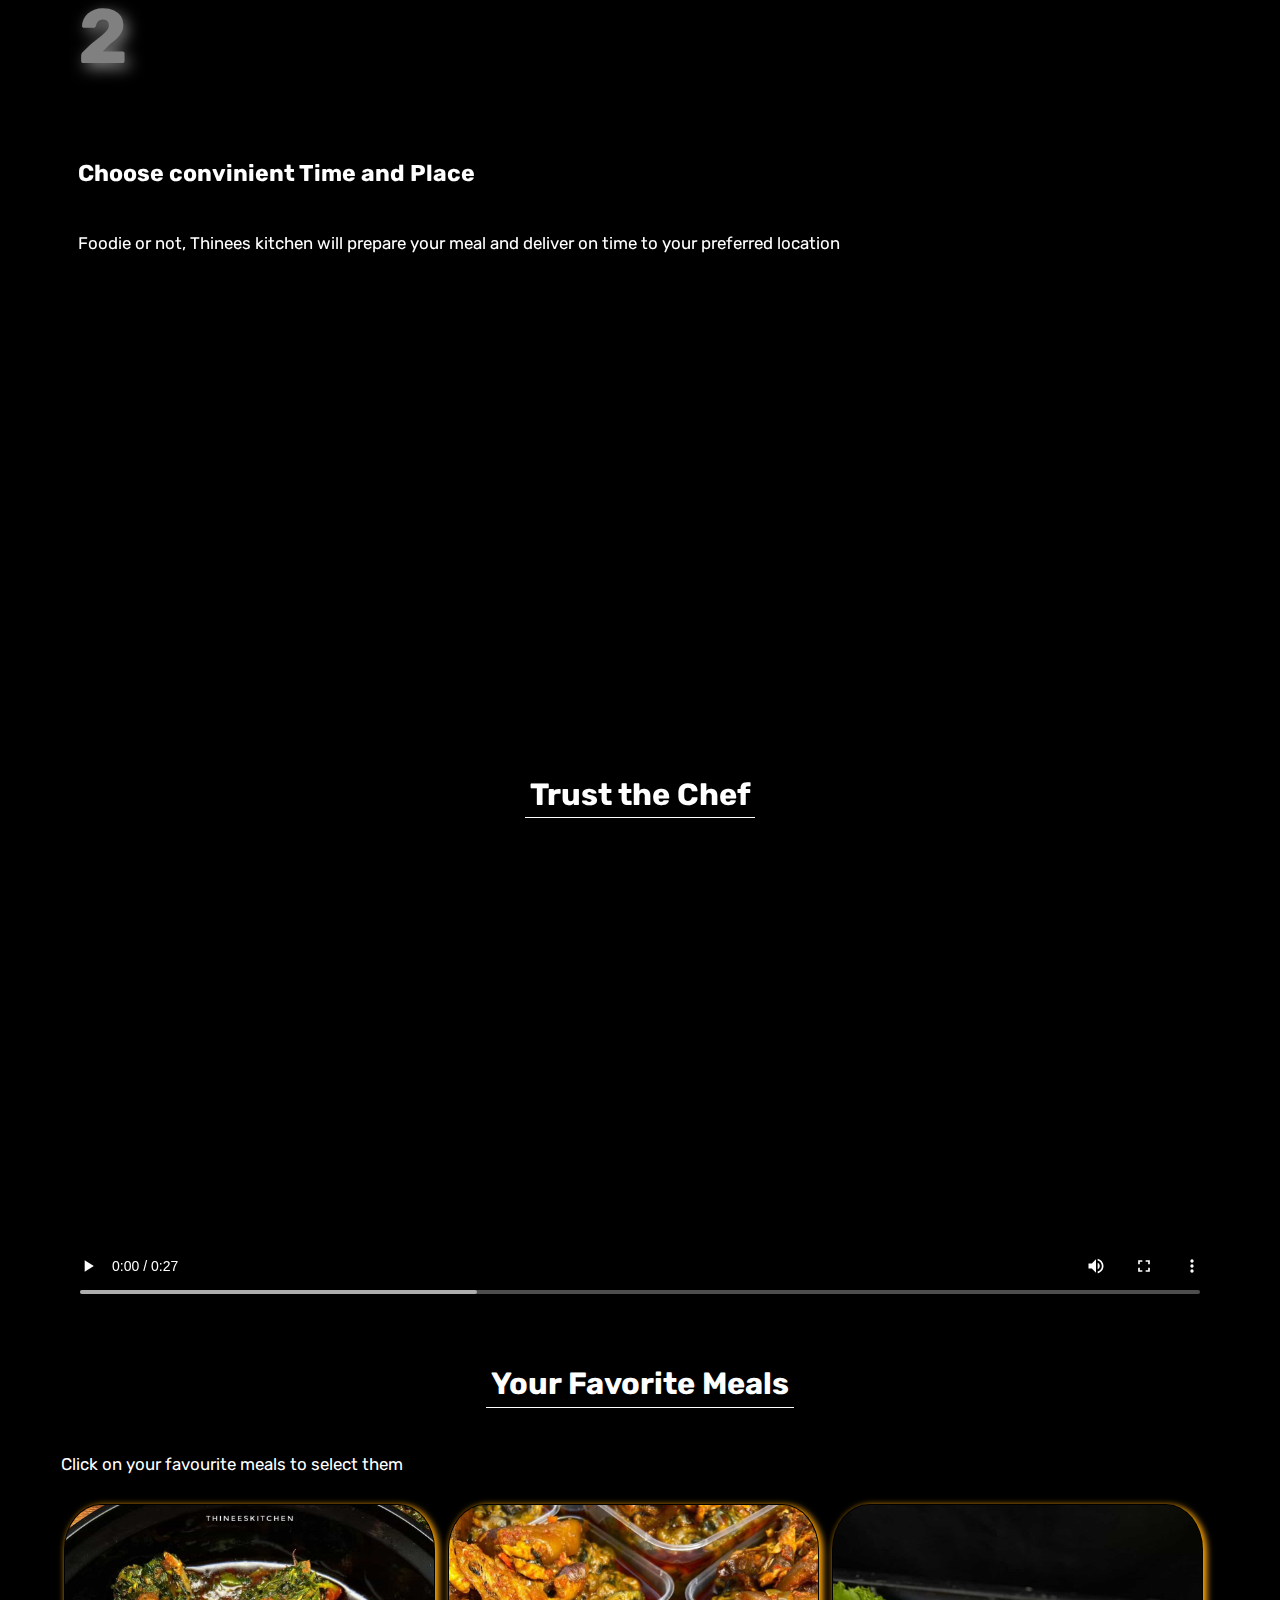
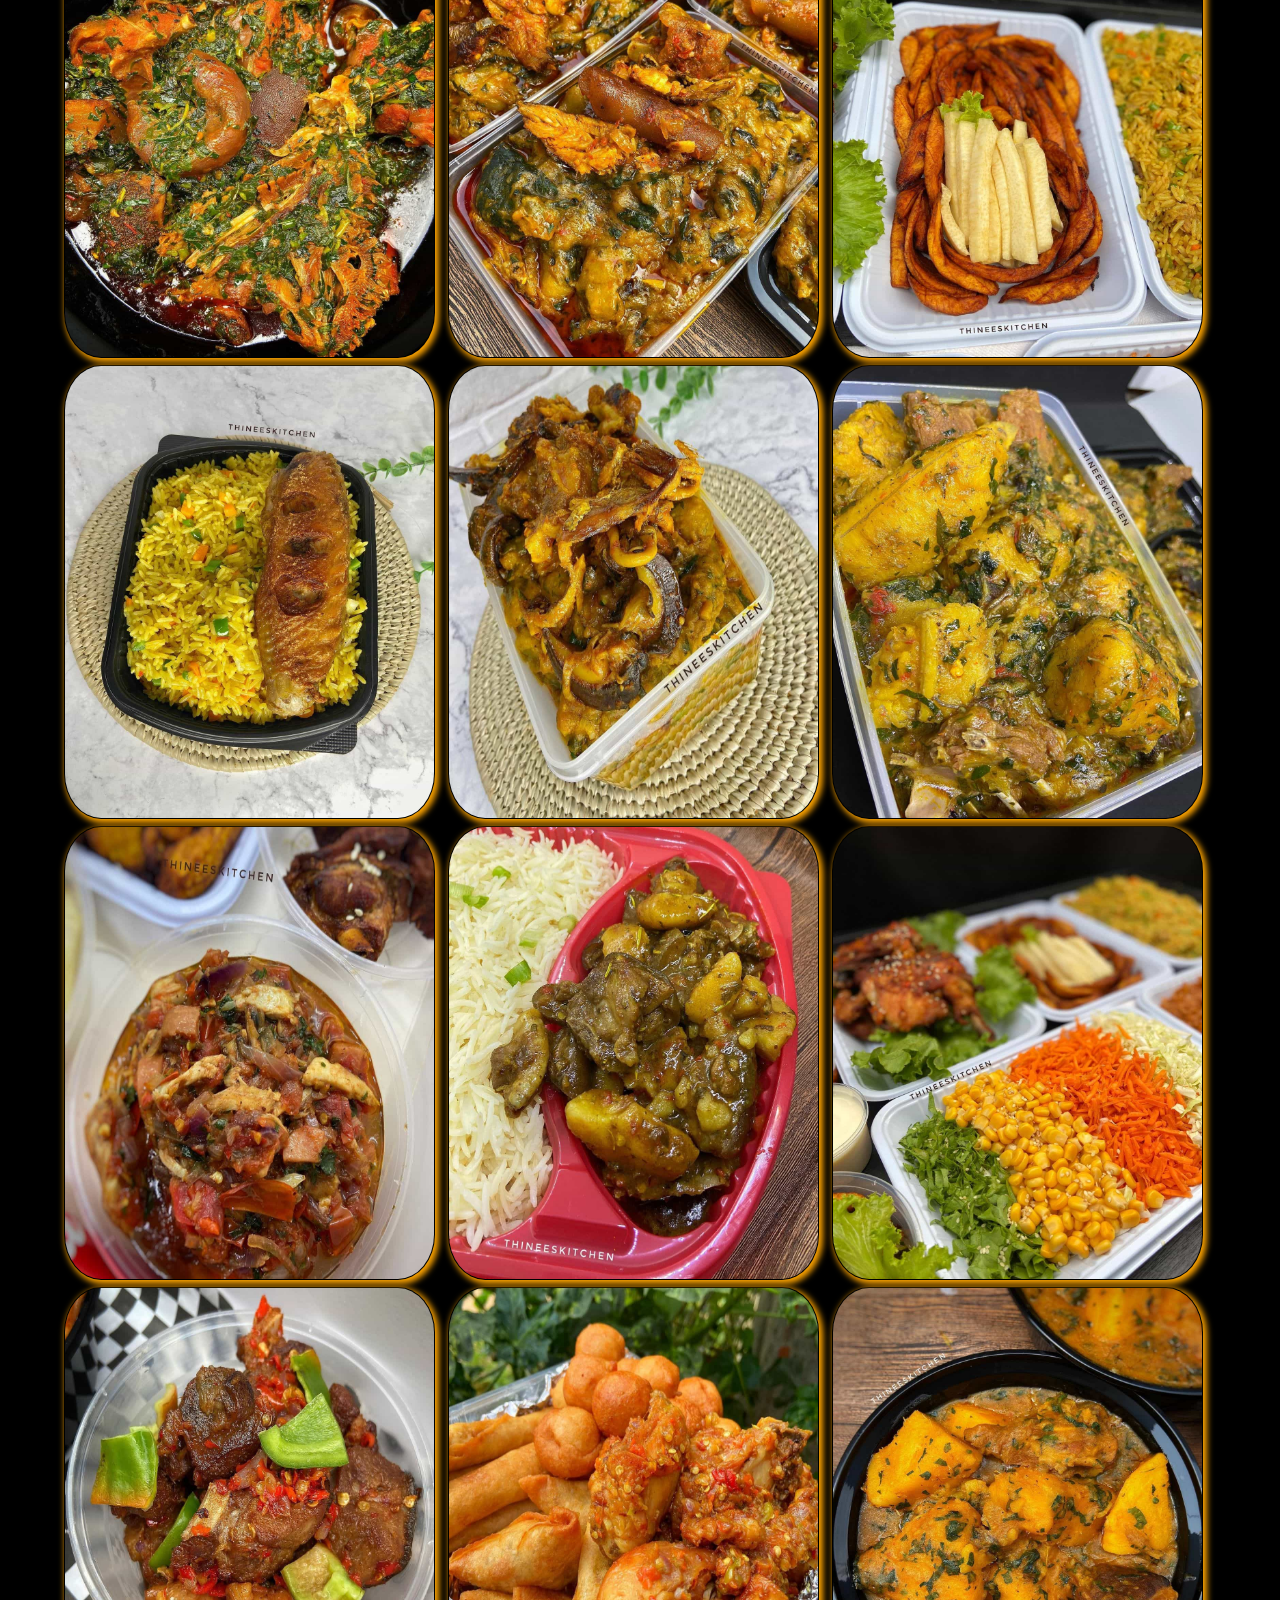
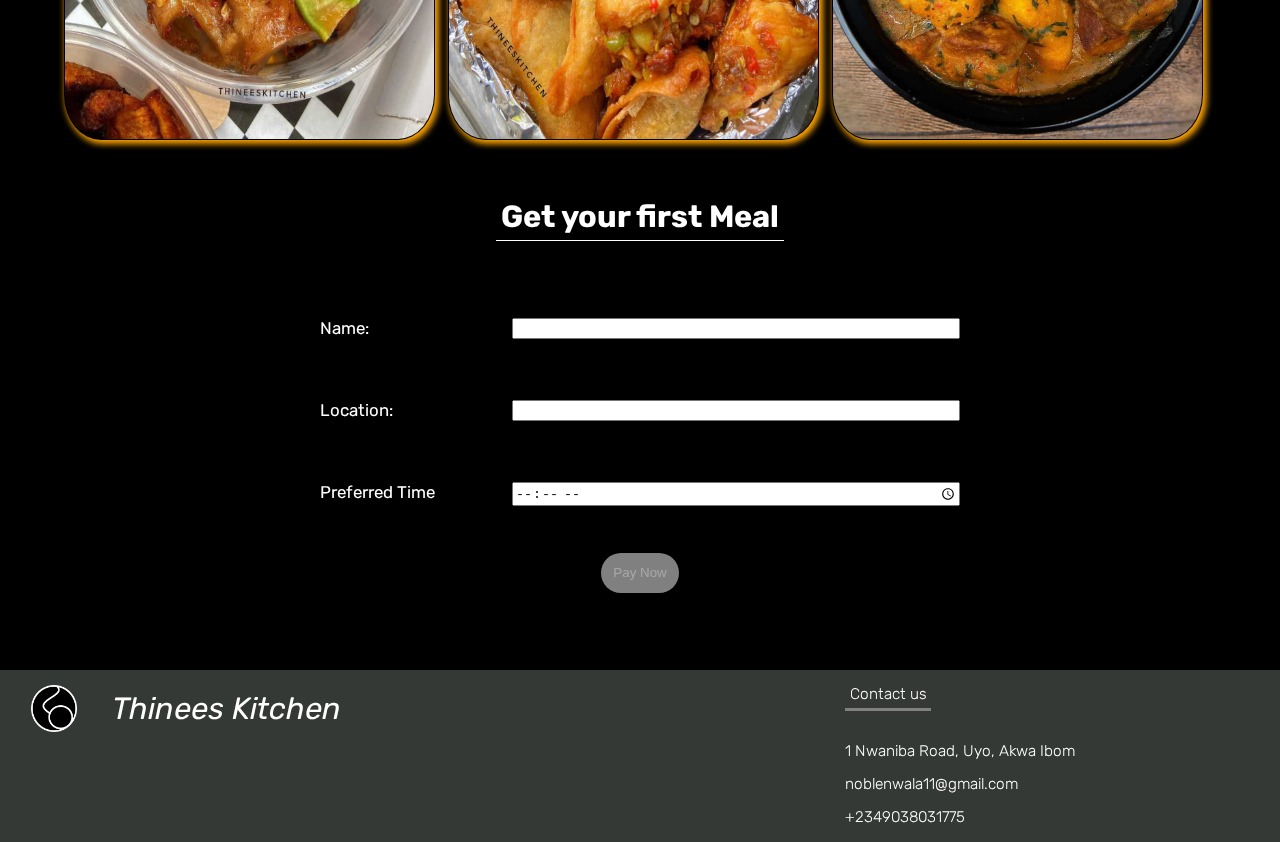
==== commit c72a2e4f: "update the hero background to play for iphone" ====
--- a/index.html
+++ b/index.html
@@ -22,7 +22,10 @@
             <div id="overlay"></div>
         </div>
 
-        <img id="header-logo" src="./media/images/logo.png" alt="The company logo">
+        <div class="brand">
+            <img id="header-logo" src="./media/images/logo.png" alt="The company logo">
+            <span>Thinees</span>
+        </div>
 
         <div class="nav-icon"><ion-icon name="menu-outline"></ion-icon></div>
         <div class="nav-icon"><ion-icon name="close-outline"></ion-icon></div>
@@ -84,6 +87,14 @@
         </div>           
     </section>
 
+    <section id="trust-the-chef">
+        <h2>Trust the Chef</h2>
+        <!-- <video height="450"  controls controlsList="nodownload" src="./media/videos/her video- cut- compressed2.mp4"></video> -->
+        <video height="450" controls controlsList="nodownload" playsinline>
+            <source src="./media/videos/her video- cut- compressed2.mp4" type="video/mp4">
+        </video>
+    </section>
+
     <section id="meals">
         <h2>Your Favorite Meals</h2>
         <p>Click on your favourite meals to select them</p>
@@ -333,17 +344,9 @@
         </div>
     </section>
 
-    <section id="trust-the-chef">
-        <h2>Trust the Chef</h2>
-        <!-- <video height="450"  controls controlsList="nodownload" src="./media/videos/her video- cut- compressed2.mp4"></video> -->
-        <video height="450" controls controlsList="nodownload" playsinline autoplay>
-            <source src="./media/videos/her video- cut- compressed2.mp4" type="video/mp4">
-        </video>
-    </section>
-
     <section id="order">
         <h2>Get your first Meal</h2>
-        <form action="">
+         <form onsubmit = payment(event)> <!--event here is a crucial keyword -->
             <div class="form-element">
                 <label for="name">Name:</label>
                 <input type="text" name="name" required>
--- a/style.css
+++ b/style.css
@@ -106,12 +106,25 @@
     background-color: rgba(0, 0, 0, 0.7);
 }
 
-#header-logo {
+.brand {
     position: absolute;
     top: 0;
     left: 0;
+    display: inline-block;
+    width: fit-content;
+}
+
+#header-logo {
     width: 8%;
     margin: 1rem;
+    vertical-align: middle;
+}
+
+.brand span {
+    font-weight: 700;
+    font-size: 2.5rem;
+    letter-spacing: 0.2rem;
+    vertical-align: middle;
 }
 
 .nav-icon {
@@ -283,6 +296,17 @@
 }
 
 /*--------------------------------------------------------------------------
+Trust the Chef
+----------------------------------------------------------------------------*/
+#trust-the-chef > video {
+    display: block;
+    margin: 0 auto;
+    width: 90%;
+    /* height: 50%; */
+}
+
+
+/*--------------------------------------------------------------------------
 MEALS
 ----------------------------------------------------------------------------*/
 #meals {
@@ -387,21 +411,6 @@
 .show-meals {
     display: none;
 }
-
-/*--------------------------------------------------------------------------
-Trust the Chef
-----------------------------------------------------------------------------*/
-/* #trust-the-chef {
-    height: 40rem;
-} */
-
-#trust-the-chef > video {
-    display: block;
-    margin: 0 auto;
-    width: 90%;
-    /* height: 50%; */
-}
-
 
 /*--------------------------------------------------------------------------
 Order
@@ -560,6 +569,12 @@
     ----------------------------------------------------------------------------*/
     #header-logo{
         width: 15%;
+        margin: 0.3rem;
+    }
+
+    .brand span {
+        font-size: 2rem;
+        letter-spacing: 0.1rem;
     }
 
     .nav-icon {
@@ -679,6 +694,12 @@
     }
 
 
+    /*--------------------------------------------------------------------------
+    Trust-the-chef
+    ----------------------------------------------------------------------------*/
+    video {
+        height: 20rem;
+    }
 
 
     /*--------------------------------------------------------------------------
@@ -742,14 +763,7 @@
     }
 
 
-    /*--------------------------------------------------------------------------
-    Trust-the-chef
-    ----------------------------------------------------------------------------*/
-    video {
-        height: 20rem;
-    }
-
-
+   
     /*--------------------------------------------------------------------------
     Trust-the-chef
     ----------------------------------------------------------------------------*/
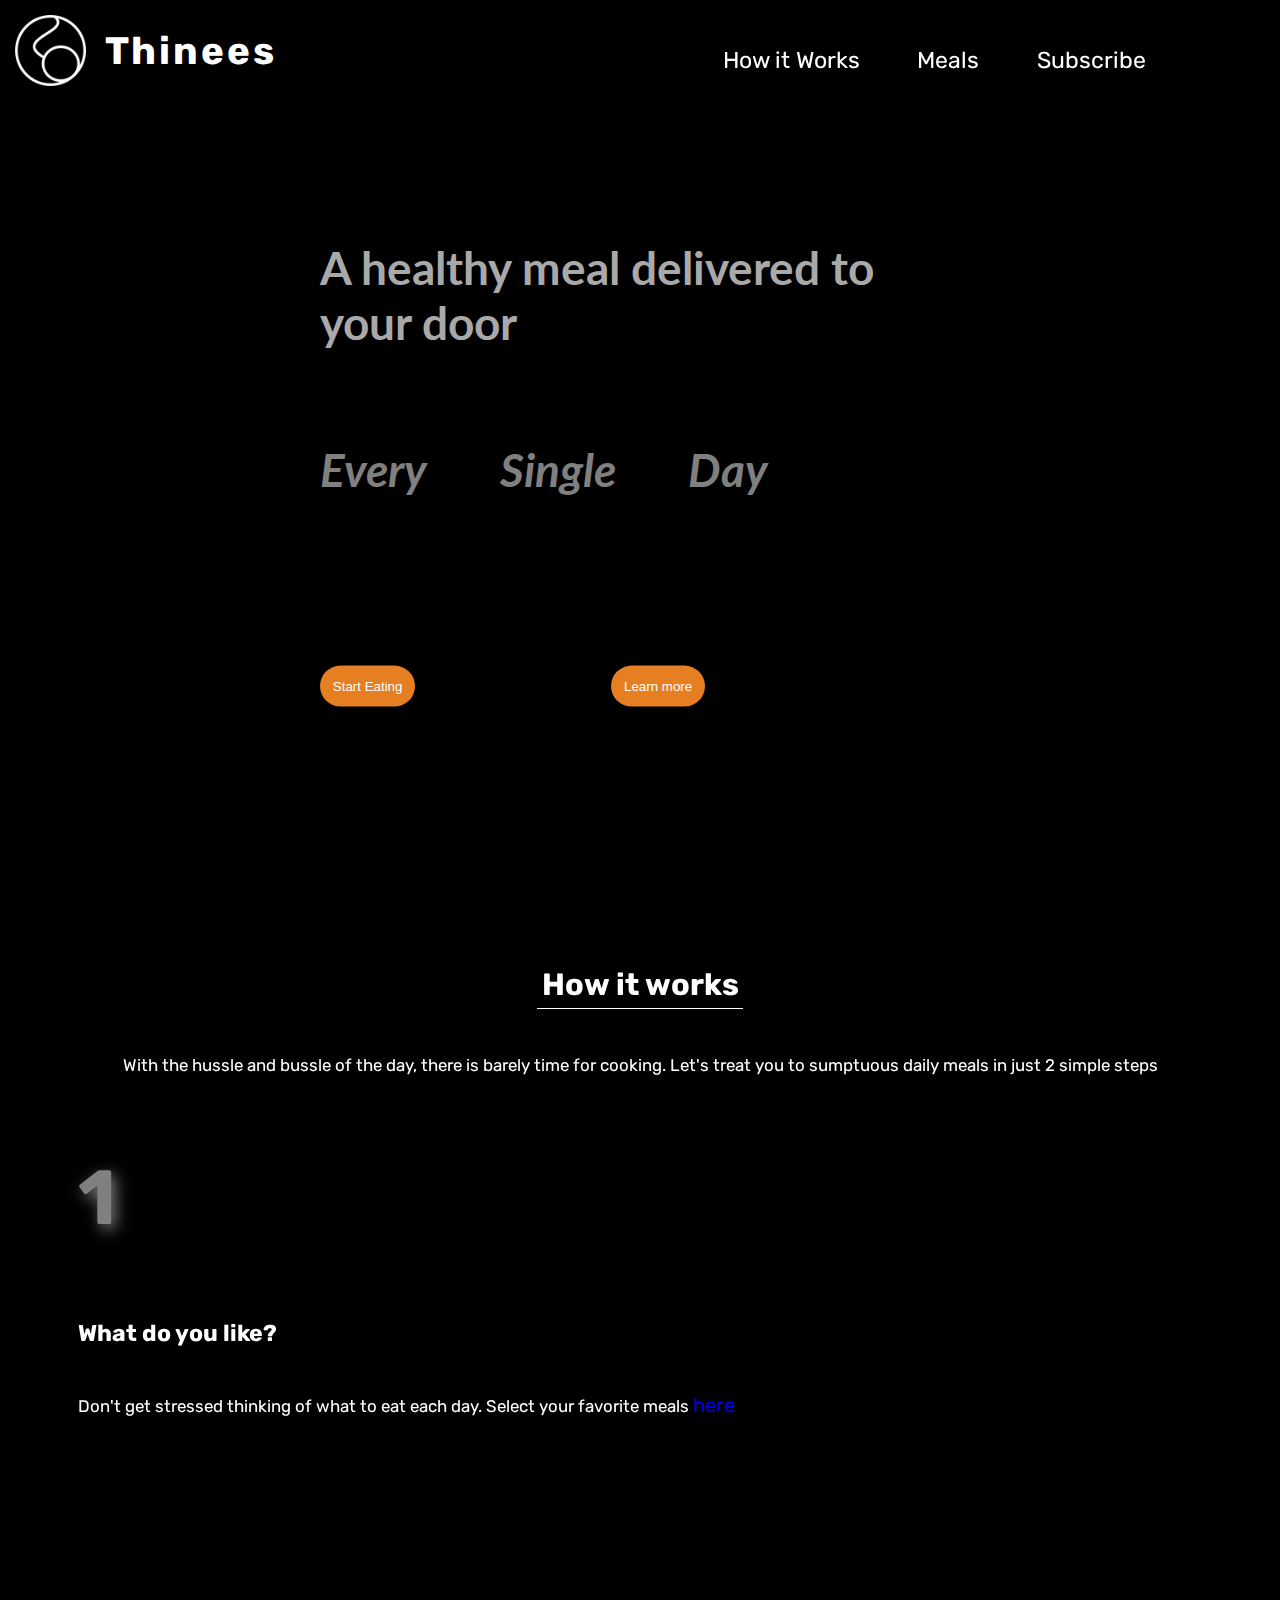
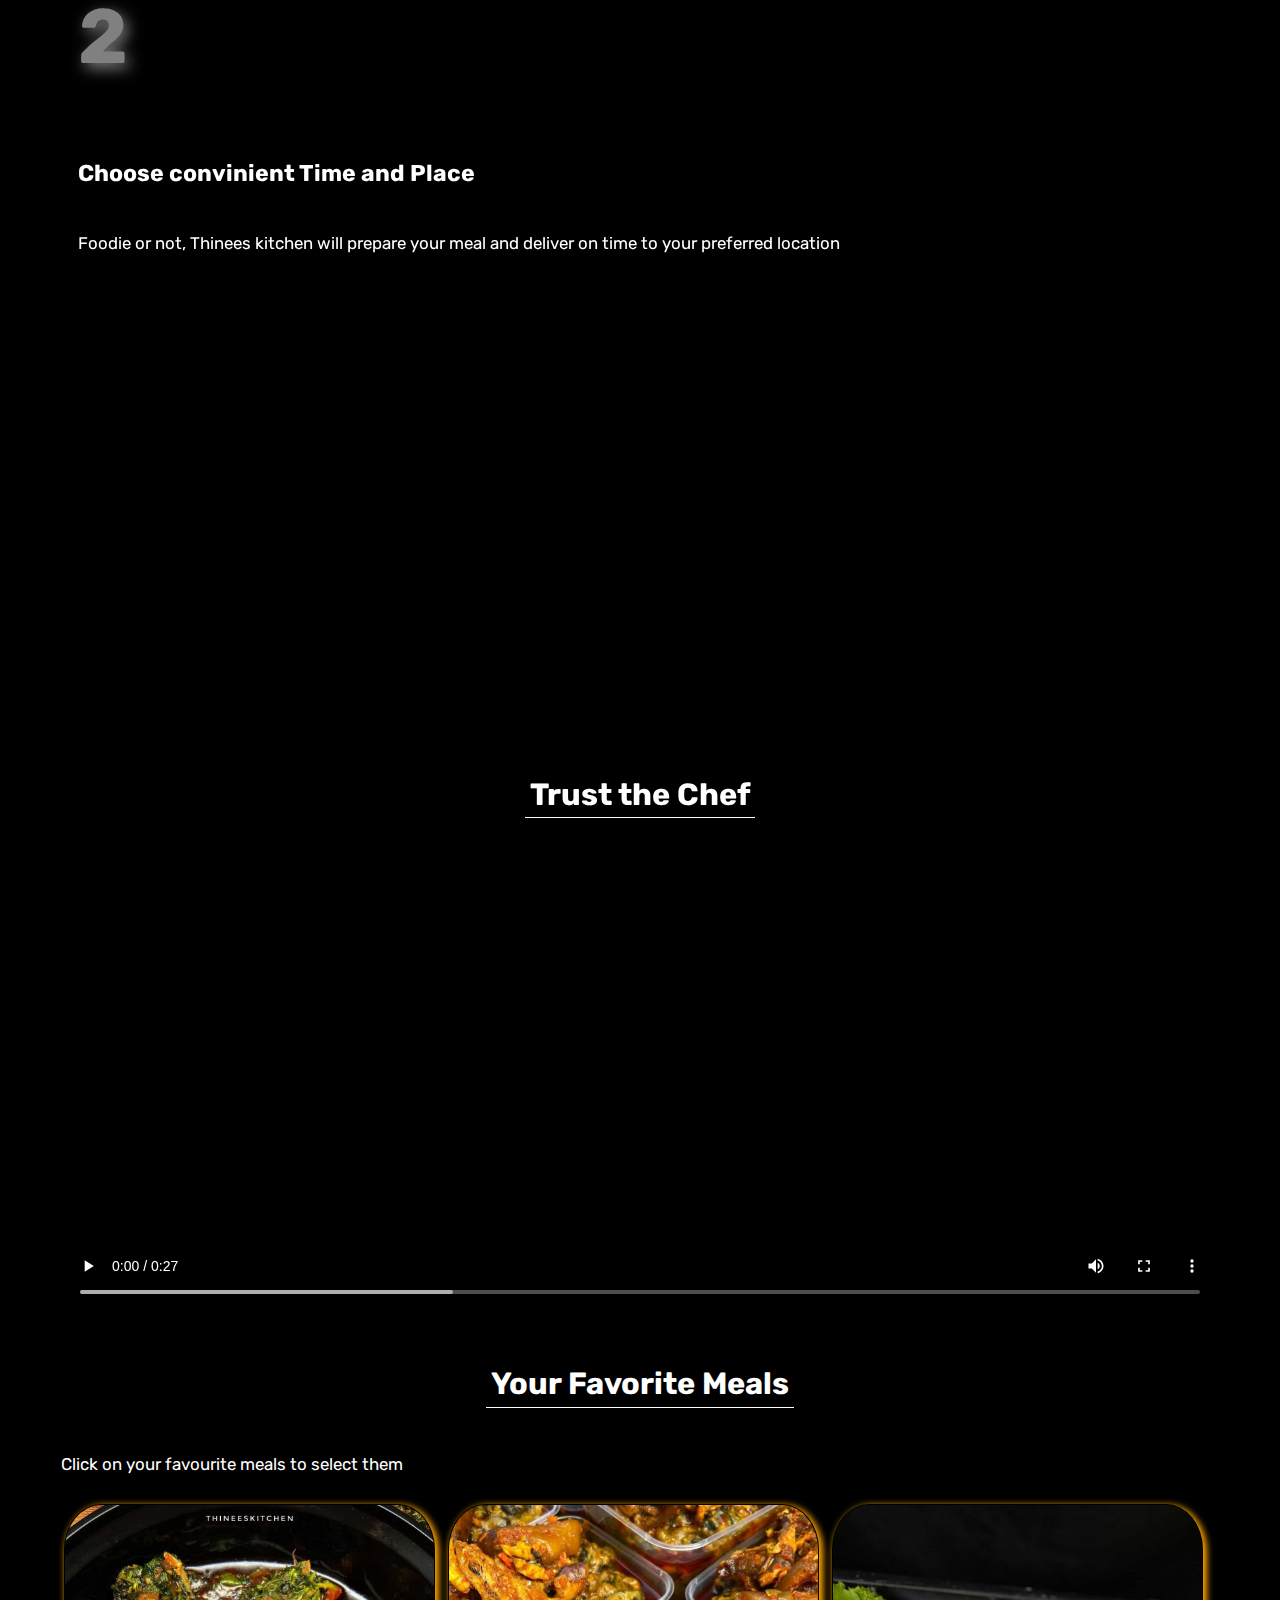
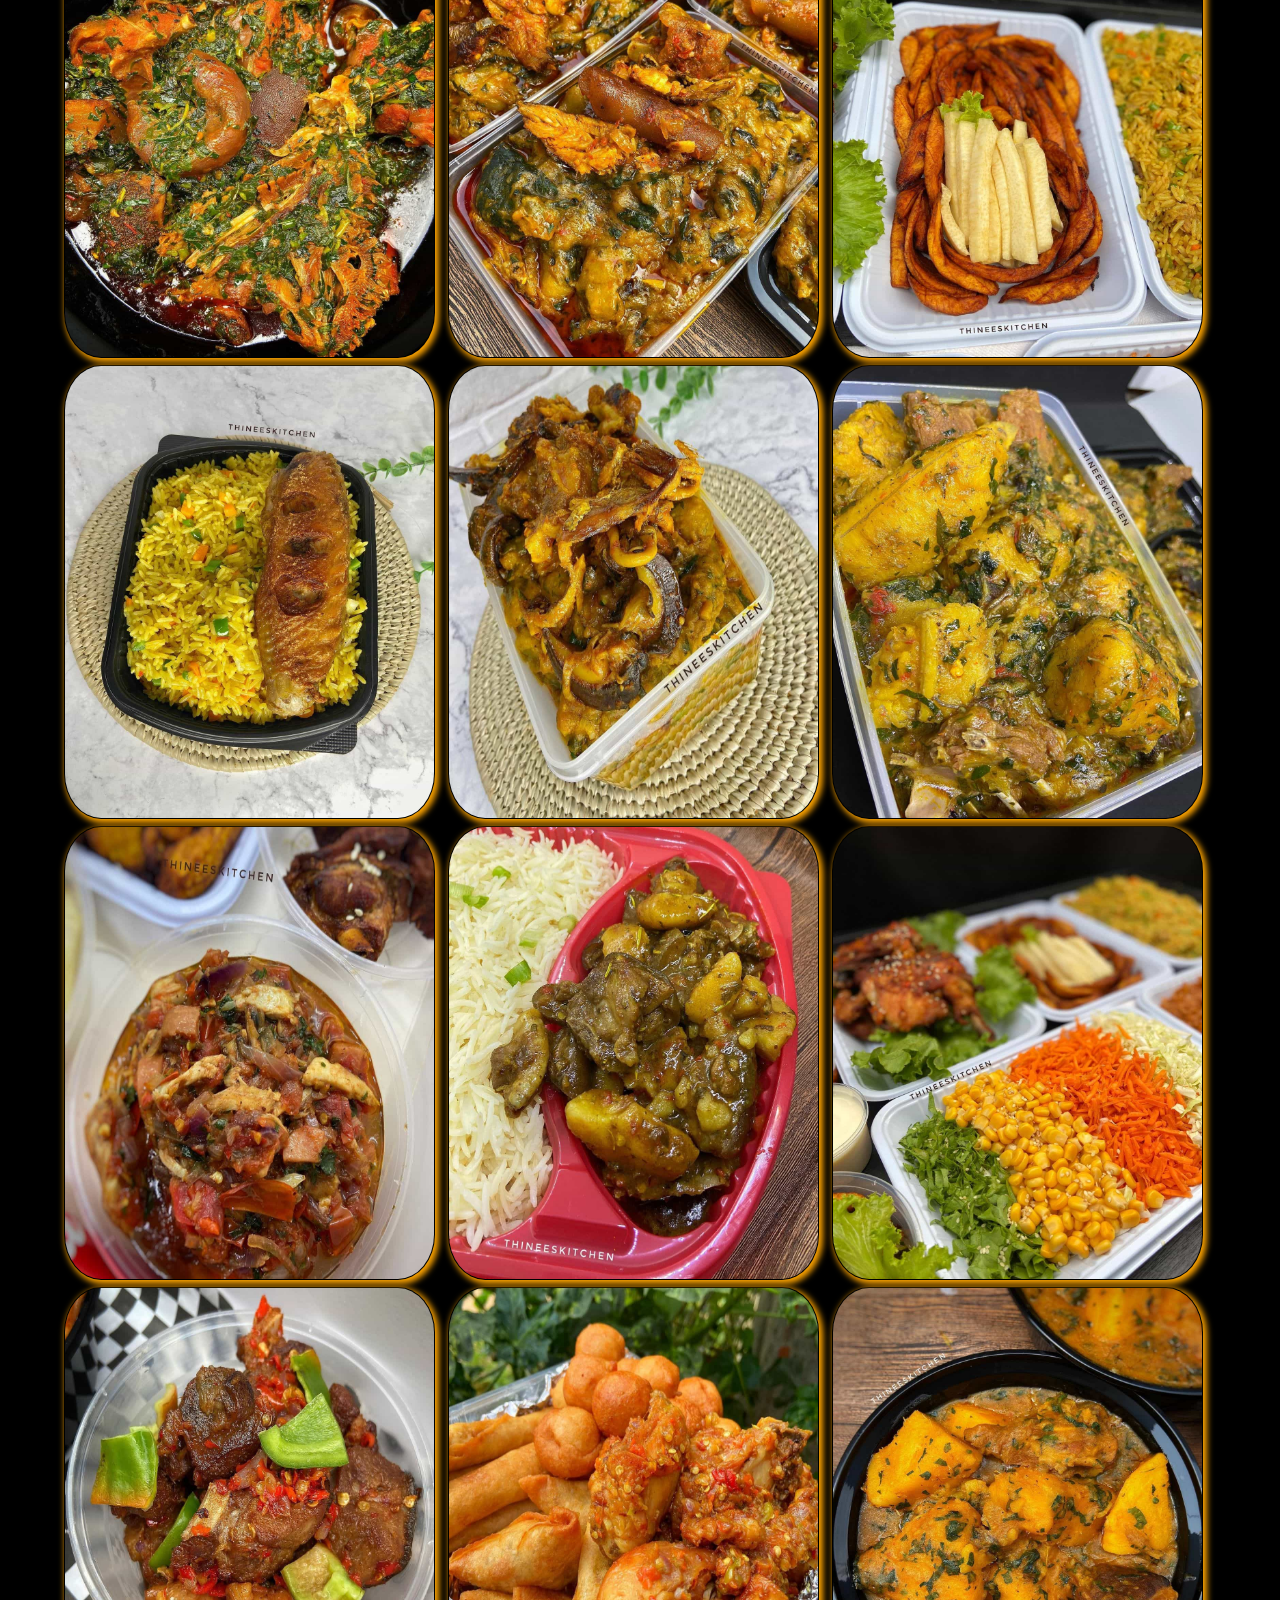
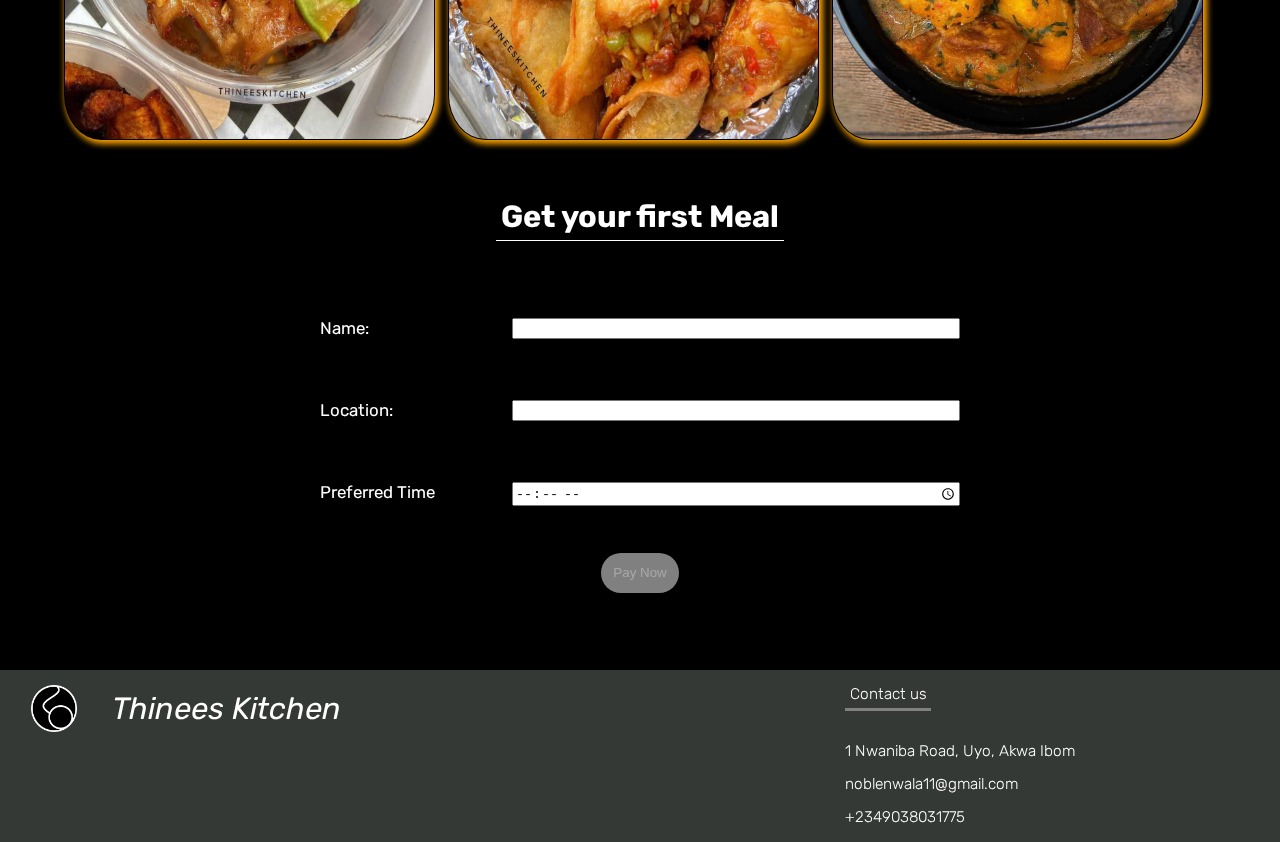
==== commit e995f970: "updated the nav icon for mobile" ====
--- a/index.html
+++ b/index.html
@@ -27,8 +27,8 @@
             <span>Thinees</span>
         </div>
 
-        <div class="nav-icon"><ion-icon name="menu-outline"></ion-icon></div>
-        <div class="nav-icon"><ion-icon name="close-outline"></ion-icon></div>
+        <div class="nav-icon" id="menu"><ion-icon name="menu-outline"></ion-icon></div>
+        <div class="nav-icon" id="close"><ion-icon name="close-outline"></ion-icon></div>
 
         <nav>
             <a class="scroll" href="#how-it-works">How it Works </a>
--- a/style.css
+++ b/style.css
@@ -585,7 +585,7 @@
         z-index: 3;
     }
 
-    .nav-icon:nth-of-type(3) {
+    #close {
         visibility: hidden;
     }
 
